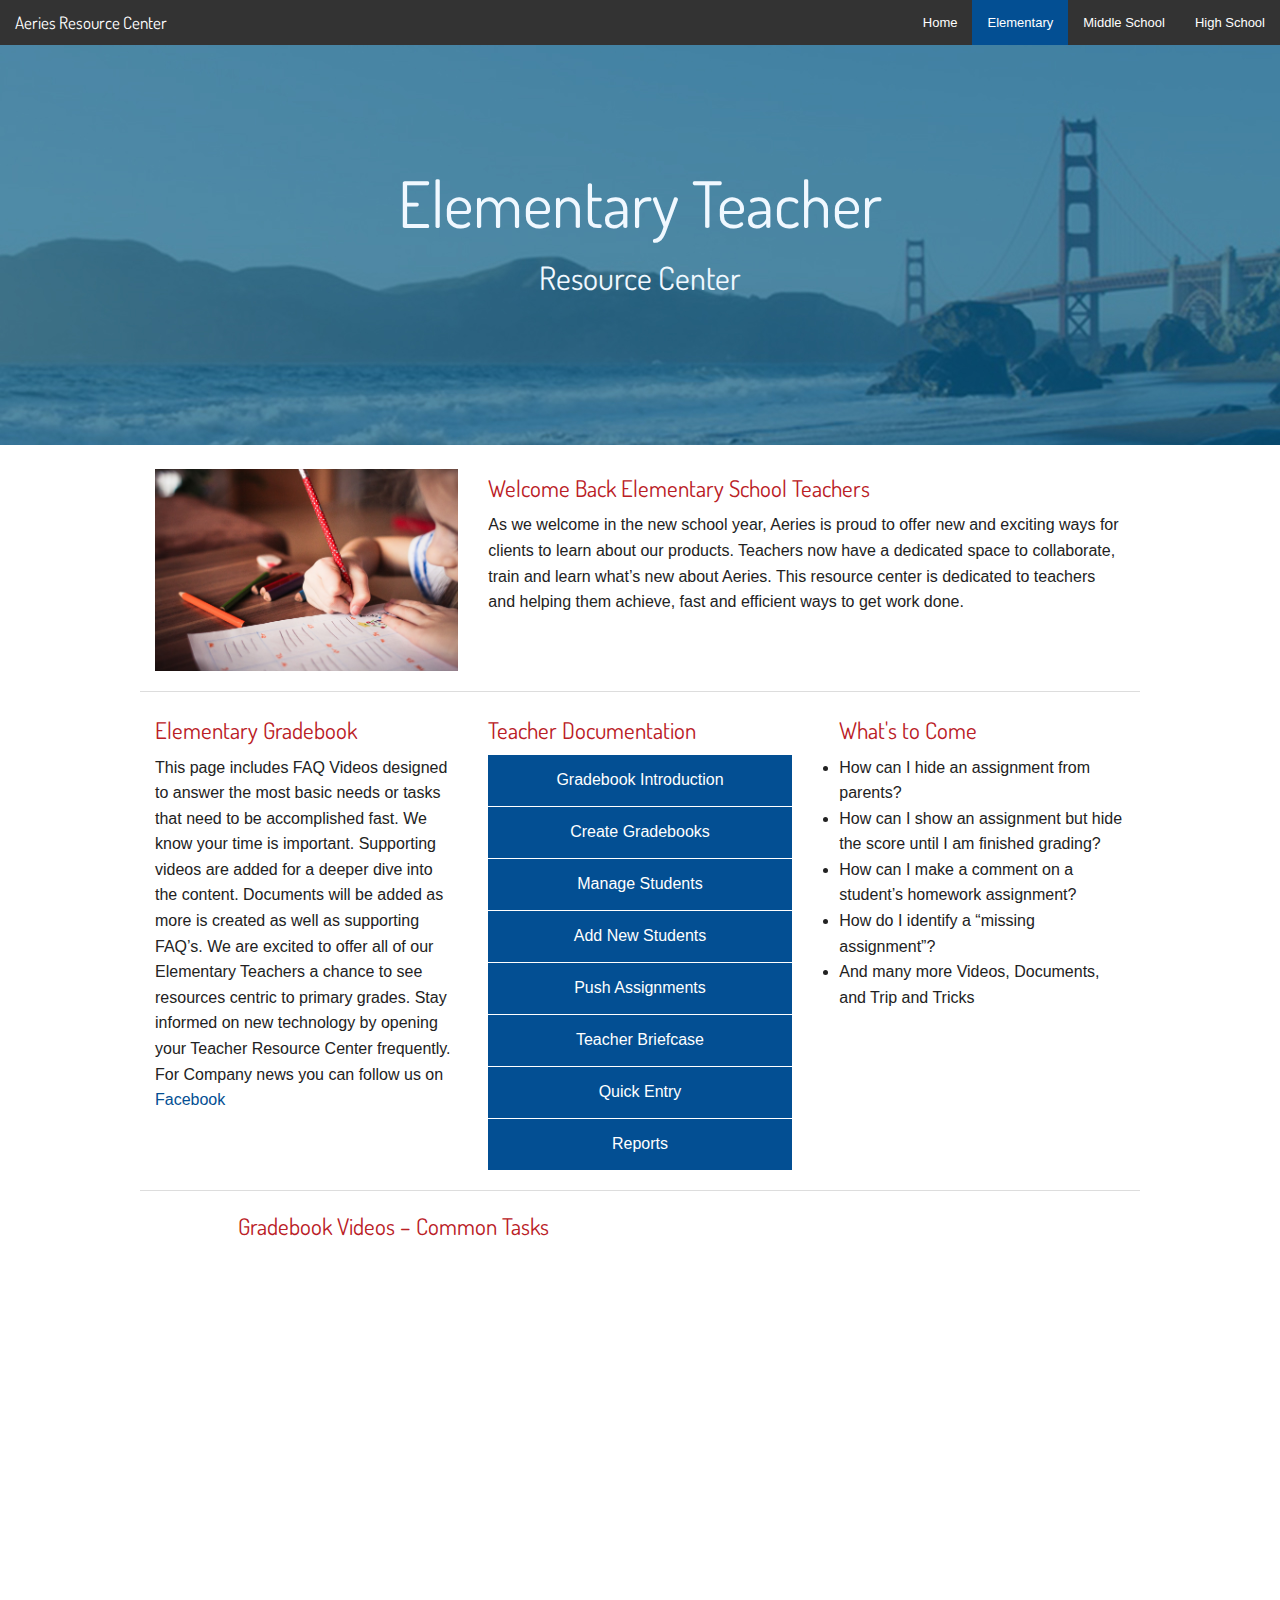
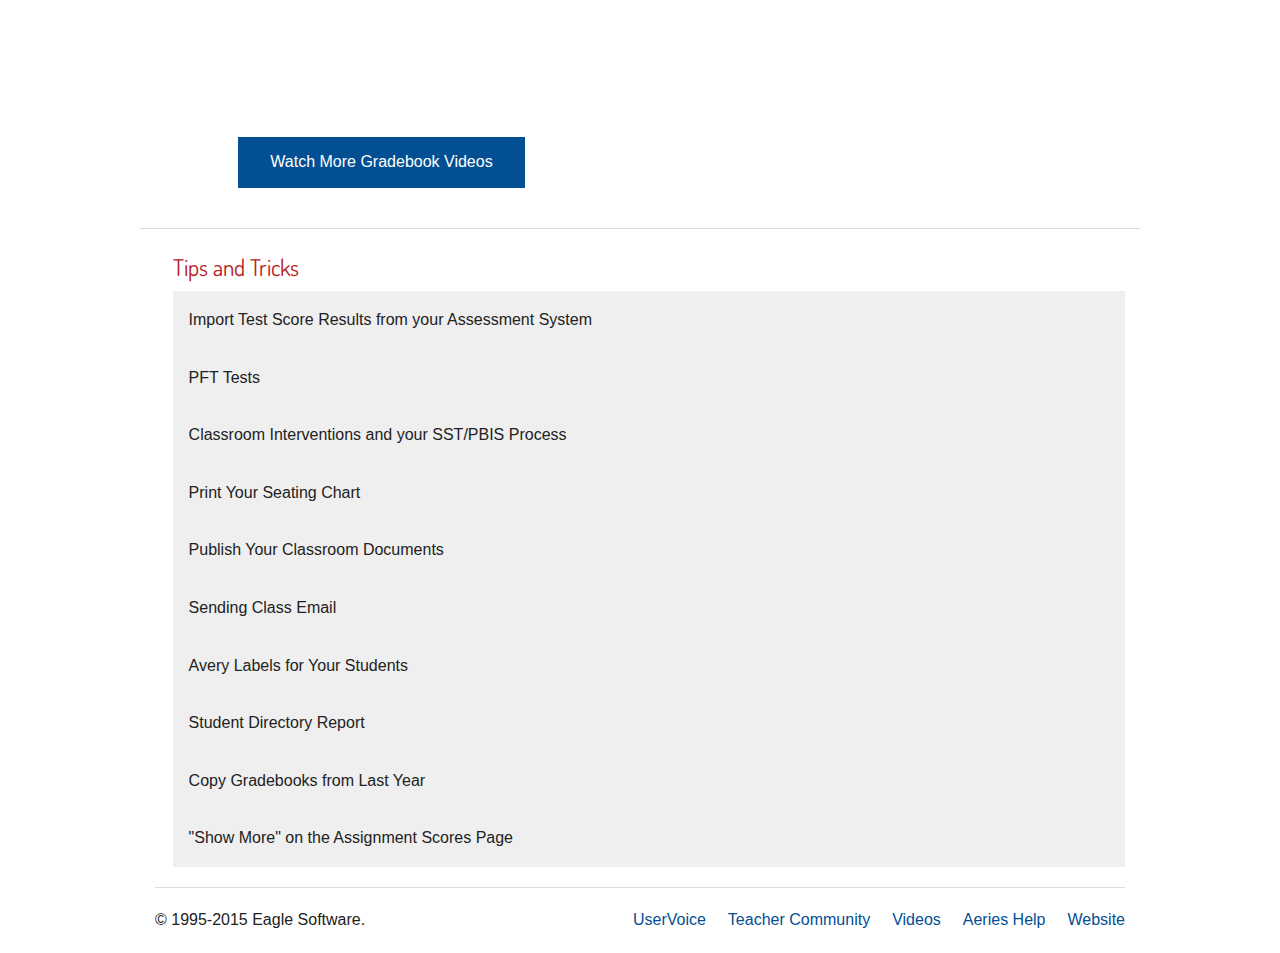
==== elem.html @ b07effbe "Initial Commit" ====
<!doctype html>
<html class="no-js" lang="en">
  <head>
    <meta charset="utf-8" />
    <meta name="viewport" content="width=device-width, initial-scale=1.0" />
    <title>Aeries Teacher Resource Center</title>
    <link rel="stylesheet" href="css/app.css" />
 <!--  <link rel="stylesheet" href="css/main.css" /> -->
    
    <script src="js/vendor/modernizr.js"></script>
      
       <link rel="icon" 
      type="image/favicon.png" 
      href="img/favicon.png">
      
      
      <script>
  (function(i,s,o,g,r,a,m){i['GoogleAnalyticsObject']=r;i[r]=i[r]||function(){
  (i[r].q=i[r].q||[]).push(arguments)},i[r].l=1*new Date();a=s.createElement(o),
  m=s.getElementsByTagName(o)[0];a.async=1;a.src=g;m.parentNode.insertBefore(a,m)
  })(window,document,'script','//www.google-analytics.com/analytics.js','ga');

  ga('create', 'UA-31203728-1', 'auto');
  ga('send', 'pageview');

</script>
      
  </head>
  <body>
    
      
<!-- NAVIGATION -->
      
   <nav class="top-bar" data-topbar role="navigation">
  <ul class="title-area">
    <li class="name">
      <h1><a href="index.html">Aeries Resource Center</a></h1>
    </li>
     <!-- Remove the class "menu-icon" to get rid of menu icon. Take out "Menu" to just have icon alone -->
    <li class="toggle-topbar menu-icon"><a href="#"><span>Menu</span></a></li>
  </ul>

  <section class="top-bar-section">
    <!-- Right Nav Section -->
    <ul class="right">
      <li ><a href="index.html">Home</a></li>
      <li class="active"><a href="elem.html">Elementary</a></li>
      <li><a href="mid.html">Middle School</a></li>
       <li><a href="hi.html">High School</a></li>
    </ul>
     </section>
      </nav> 
      
     
  <!-- <div data-magellan-expedition="fixed">        
  <dl class="sub-nav">
      <div class="right">
    <dd data-magellan-arrival="gradebook"><a href="gradeelem.html">Gradebook</a></dd>
  <dd data-magellan-arrival="attendance"><a href="attenelem.html">Attendance</a></dd>
    <dd data-magellan-arrival="whatNew"><a href="newelem.html">What's New</a></dd> 
      </div>
  </dl>
</div>-->

    
     
       

       
 <!-- SMALL HEAD-->
       <div class="small-12 show-for-small-only">
      <section id="heroHeadSmall">
      
        <h1 class="headH1">Elementary Teacher</h1>
          
          <h4 class="headH4 show-for-small-only">
          Resource Center
          </h4>
      
      </section>
      </div>
      
         <!-- MEDIUM HEAD-->
       <div class="medium-12 show-for-medium-only">
      <section id="heroHeadMed">
      
        <h1 class="headH1">Elementary Teacher</h1>
          
          <h4 class="headH4 show-for-medium-up">
          Resource Center
          </h4>
      
      </section>
      </div>
     
       <!-- LARGE HEADER -->
      <div class="large-12 show-for-large-only">
      <section id="heroHead">
      
        <h1 class="headH1">Elementary Teacher</h1>
          
          <h4 class="headH4 show-for-medium-up">
          Resource Center
          </h4>
      
      </section>
      </div>

      <!-- XL HEAD -->
           <div class="large-12 show-for-xlarge-up">
      <section id="heroHeadXl">
      
        <h1 class="headH1">Elementary Teachers</h1>
          
          <h4 class="headH4 show-for-medium-up">
          Resource Center
          </h4>
      
      </section>
      </div>
       
       
   <!-- FIRST SECTION -->  
      
      <div class="row">
          <br>
        <div class="large-4 medium-4 columns show-for-medium-up">
          <img src="img/elemmain.jpg">
        </div>
        <div class="large-8 medium-8 columns">
          <h4>Welcome Back Elementary School Teachers</h4>
          <div class="row">
            <div class="large-12 columns">
             <p>As we welcome in the new school year, Aeries is proud to offer new and exciting ways for clients to learn about our products.   Teachers now have a dedicated space to collaborate, train and learn what’s new about Aeries.  This resource center is dedicated to teachers and helping them achieve, fast and efficient ways to get work done.</p>
            </div>
          </div>
        </div>
      </div>
    
    
    <!-- GRADEBOOK SECTION -->  
      
      <div class="row">
          <hr>
        <div class="large-4 columns">
          <h4>Elementary Gradebook</h4>
              
                <p> This page includes FAQ Videos designed to answer the most basic needs or tasks that need to be accomplished fast.  We know your time is important.  Supporting videos are added for a deeper dive into the content.  Documents will be added as more is created as well as supporting FAQ’s.  We are excited to offer all of our Elementary Teachers a chance to see resources centric to primary grades.  Stay informed on new technology by opening your Teacher Resource Center frequently.  For Company news you can follow us on <a href="https://www.facebook.com/eaglesoftware" target="_blank">Facebook</a></p>
                
        </div>
          
          
         <!-- LARGE BUTTONS -->
              <div class="large-4 columns show-for-large-up">
                <h4>Teacher Documentation</h4>
                     
                    
                         <ul class="stack button-group">
                           
                       <li> <a href="docs/GradebookAccess_Features.pdf" class="button expand">Gradebook Introduction</a></li>
                     <li> <a href="docs/Gradebook_MassAdd.pdf" class="button expand">Create Gradebooks</a></li>
         
                      <li>  <a href="docs/Gradebook_Options_AddCat.pdf" class="button expand">Manage Students</a></li>
                 
                      <li>  <a href="docs/Gradebook_AddNewStu.pdf" class="button expand">Add New Students</a></li>
                         
                      <li>  <a href="docs/Gradebook_Add_Edit.pdf" class="button expand">Push Assignments</a></li>
                          
                       <li> <a href="docs/Gradebook_TeacherBriefcase.pdf" class="button expand">Teacher Briefcase</a></li>
                         
                      <li>  <a href="docs/Gradebook_EnteringScores.pdf" class="button expand">Quick Entry</a> </li>     
                             
                      <li>  <a href="docs/Gradebook_Reports.pdf" class="button expand">Reports</a></li>
                     
                             
                  </ul>
                    </div>
              
              <!-- MEDIUM BUTTONS -->
            <div class="large-4 columns show-for-medium-only">
                <h4>Teacher Documentation</h4>
                     
                <ul class="medium-block-grid-2">
                    <li>  <a href="docs/GradebookAccess_Features.pdf" class="button expand">Gradebook Introduction</a><br></li>
                    <li>   <a href="docs/Gradebook_MassAdd.pdf" class="button expand">Create Gradebooks</a> <br> </li>
                    </ul> 
                <ul class="medium-block-grid-2 show-for-medium-only">
                    <li>  <a href="docs/Gradebook_Options_AddCat.pdf" class="button expand">Manage Students</a><br></li>
            <li> <a href="docs/Gradebook_AddNewStu.pdf" class="button expand">Add New Students</a><br></li>

                    </ul>       
                 <ul class="medium-block-grid-2 show-for-medium-only">
                    <li> <a href="docs/Gradebook_Add_Edit.pdf" class="button expand">Push Assignments</a><br></li>
               <li> <a href="docs/Gradebook_TeacherBriefcase.pdf" class="button expand">Teacher Briefcase</a><br></li>
                 
                    </ul> 
                 <ul class="medium-block-grid-2 show-for-medium-only">
                    <li>  <a href="docs/Gradebook_EnteringScores.pdf" class="button expand">Quick Entry</a><br></li>
                     <li> <a href="docs/Gradebook_Reports.pdf" class="button expand">Reports</a><br></li>
        
                    </ul>
            </div>
              
             <!-- SMALL BUTTONS -->
              <div class="large-4 columns show-for-small-only">
                <button href="#" data-dropdown="drop1" aria-controls="drop1" aria-expanded="false" class="button expand dropdown">Documentation</button><br>
            <ul id="drop1" data-dropdown-content class="f-dropdown" aria-hidden="true">
              <li><a href="docs/GradebookAccess_Features.pdf">Gradebook Introduction</a></li>
              <li><a href="docs/Gradebook_MassAdd.pdf">Create Gradebooks</a></li>
              <li><a href="docs/Gradebook_Options_AddCat.pdf">Manage Students</a></li>

                <li><a href="docs/Gradebook_AddNewStu.pdf">Add New Students</a></li>

                <li><a href="docs/Gradebook_Add_Edit.pdf">Push Assignments</a></li>
  
                <li><a href="docs/Gradebook_TeacherBriefcase.pdf">Teacher Briefcase and Student Backpack</a></li>

                <li><a href="docs/Gradebook_EnteringScores.pdf">Quick Entry</a></li>
  
                <li><a href="docs/Gradebook_Reports.pdf">Reports</a></li>
 
            </ul>
              
              </div>  
              
              
              <!-- WHATS TO COME -->
            <div class="large-4 columns">
                
            <ul><h4>What's to Come</h4>
                <li>How can I hide an assignment from parents? </li>

               <li>How can I show an assignment but hide the score until I am finished grading? </li> 

               <li>How can I make a comment on a student’s homework assignment? </li> 

               <li> How do I identify a “missing assignment”?</li> 
                
                <li>And many more Videos, Documents, and Trip and Tricks</li> 
            </ul>  
                
                   
            </div>
          </div>
    
      
      
<!-- VIDEO SECTION --> 
      
      <div class="row">
          <hr>
        <div class="large-10 large-centered hide-for-small columns">
        <h4>Gradebook Videos – Common Tasks</h4>    
<iframe src="//fast.wistia.net/embed/playlists/7qgk7j6p4j?media_0_0%5BautoPlay%5D=false&media_0_0%5BcontrolsVisibleOnLoad%5D=false&theme=tab&version=v1&videoOptions%5BautoPlay%5D=true&videoOptions%5BvideoHeight%5D=368&videoOptions%5BvideoWidth%5D=640&videoOptions%5BvolumeControl%5D=true" allowtransparency="true" frameborder="0" scrolling="no" class="wistia_playlist" name="wistia_playlist" allowfullscreen mozallowfullscreen webkitallowfullscreen oallowfullscreen msallowfullscreen width="800" height="456"></iframe>
             <br><br>
            <a href="https://aeries.wistia.com/projects/4wjekalinn" class="button" target="_blank">Watch More Gradebook Videos</a>
          </div>    
      </div>

           <div class="row">
        <div class="small-6 small-centered show-for-small-only columns">
         <h4>Gradebook Videos – Common Tasks</h4>   
<a href="//fast.wistia.net/embed/playlists/7qgk7j6p4j?media_0_0%5BautoPlay%5D=false&media_0_0%5BcontrolsVisibleOnLoad%5D=false&popover=true&theme=tab&version=v1&videoOptions%5BautoPlay%5D=true&videoOptions%5BvideoHeight%5D=368&videoOptions%5BvideoWidth%5D=640&videoOptions%5BvolumeControl%5D=true" class="wistia-popover[height=368,width=640]"><img src="http://embed.wistia.com/deliveries/4780ae5a2369085d04dcec610567312ad0260e69.jpg?image_play_button=true&image_crop_resized=250x186" alt="" /></a>
<script charset="ISO-8859-1" src="//fast.wistia.com/assets/external/popover-v1.js"></script>
             <br><br>
            <a href="https://aeries.wistia.com/projects/4wjekalinn" target="_blank">Watch More Gradebook Videos</a>
          </div>    
      </div>

      
      
    
<!-- TIPS AND TRICKS -->
 
      <div class="row">
             <hr>
        <div class="large-12 columns">
           
             <ul class="accordion" data-accordion=""> <h4> Tips and Tricks </h4>
              <li class="accordion-navigation">
                <a href="#panel1a" aria-expanded="false">Import Test Score Results from your Assessment System</a>
                <div id="panel1a" class="content">
                         <div class="row">
                  <div class="medium-12 columns">
                   
                      <p> If you are using EADMS or SchoolCity, you can already push your assessment scores into your Aeries Gradebook. </p>
                  </div>
                </div>
                </div>
              </li>
              <li class="accordion-navigation">
                <a href="#panel2a" aria-expanded="true">PFT Tests</a>
                <div id="panel2a" class="content">
                  <div class="row">
                    <div class="medium-12 columns">
                      <p> Did you know that Aeries supports entering Physical Fitness Test results online?  We have been doing it for over a decade.  Talk to your system administrator and get this feature turned on. </p>
                        
                  </div>
                 <!-- <div class="medium-4 columns hide-for-small-only">
                    <img src="img/rack.jpg">
                  </div> -->
                </div>
              </div></li>
            
                  
                  <li class="accordion-navigation">
                <a href="#panel3a" aria-expanded="false">Classroom Interventions and your SST/PBIS Process</a>
                <div id="panel3a" class="content">
                         <div class="row">
                  <div class="medium-12 columns">
                   
                      <p> Aeries lets teachers record classroom interventions and share these interventions with other teachers and office staff.  From there, you can quickly create a referral to your school's SST or PBIS Intervention Process.</p>
                  </div>
                </div>
                </div>
              </li>
                 
                  <li class="accordion-navigation">
                <a href="#panel4a" aria-expanded="false">Print Your Seating Chart</a>
                <div id="panel4a" class="content">
                         <div class="row">
                  <div class="medium-12 columns">
                   
                     <p> If you know you are going to be absent for a day, setup your seating chart from the Attendance By Photo page in Aeries and print it out for your sub.</p>
                  </div>
                </div>
                </div>
              </li>
                 
                 <li class="accordion-navigation">
                <a href="#panel10a" aria-expanded="false">Publish Your Classroom Documents</a>
                <div id="panel10a" class="content">
                         <div class="row">
                  <div class="medium-12 columns">
                   
                      <p> Use an assignment in your gradebook at the beginning of the year to attach important classroom documents for students and parents to access all year long. </p>
                  </div>
                </div>
                </div>
              </li>
                 
                  <li class="accordion-navigation">
                <a href="#panel5a" aria-expanded="false">Sending Class Email</a>
                <div id="panel5a" class="content">
                         <div class="row">
                  <div class="medium-12 columns">
                   
                      <p> Aeries supports letting teachers send mass emails to parents and students.  This great feature must be turned on by your system administrator and can provide an excellent channel of communication for 1 or more students across all your classes. </p>
                  </div>
                </div>
                </div>
              </li>
                 
                  <li class="accordion-navigation">
                <a href="#panel6a" aria-expanded="false">Avery Labels for Your Students</a>
                <div id="panel6a" class="content">
                         <div class="row">
                  <div class="medium-12 columns">
                   
                      <p> Under "View All Reports" you should find a report called "Avery 5160 Labels".  Use this to quickly print labels with student names to use on folders, desks, and other paperwork. </p>
                  </div>
                </div>
                </div>
              </li>
                 
                  <li class="accordion-navigation">
                <a href="#panel7a" aria-expanded="false">Student Directory Report</a>
                <div id="panel7a" class="content">
                         <div class="row">
                  <div class="medium-12 columns">
                   
                      <p> This report in Aeries lets you keep a copy of all your students' addresses, phone numbers, and parent names with you at all times. </p>
                  </div>
                </div>
                </div>
              </li>
                 
                  <li class="accordion-navigation">
                <a href="#panel8a" aria-expanded="false"> Copy Gradebooks from Last Year </a>
                <div id="panel8a" class="content">
                         <div class="row">
                  <div class="medium-12 columns">
                   
                      <p> Get a jump on the new school year and use all the assignments you created last year to seed your gradebook this year.  When copying gradebooks from last year, Aeries will automatically roll the assignment and due dates forward to the new school year, keeping the same pattern as last year as compared to the first day of school. </p>
                  </div>
                </div>
                </div>
              </li>
                 
                  <li class="accordion-navigation">
                <a href="#panel9a" aria-expanded="false">"Show More" on the Assignment Scores Page</a>
                <div id="panel9a" class="content">
                         <div class="row">
                  <div class="medium-12 columns">
                   
                      <p> You might have missed that little down arrow with "Show More" around it.  Click on it and you will find that you can View Stats for your assignment (includes Max, Min, Avg, Median, Mode, Variance, Std Dev, and Avg Dev).  You will also find that you can "Mass Add Values" (like Scores or Comments) and discover a nice interface for "Quick Data Entry". </p>
                  </div>
                </div>
                </div>
              </li>
                 
                  
                 
            </ul>
        </div>
        </div>

     
   <!-- FOOTER -->    
      <footer class="row">
        <div class="large-12 columns">
          <hr/>
          <div class="row">
            <div class="large-5 columns">
              <p>© 1995-2015 Eagle Software.</p>
            </div>
            <div class="large-7 columns hide-for-small-only">
              <ul class="inline-list right">
                 <li><a href="http://aeries.uservoice.com" target="_blank">UserVoice</a></li>
                  <li><a href="http://aeries.answerbase.com" target="_blank">Teacher Community</a></li>
                <li><a href="https://aeries.wistia.com/projects/4wjekalinn" target="_blank">Videos</a></li>
                <li><a href="http://help.aeries.com/" target="_blank">Aeries Help</a></li>
                <li><a href="http://www.aeries.com/" target="_blank">Website</a></li>
              </ul>
            </div>
          </div>
        </div>
      </footer>
    
    <script src="js/vendor/jquery.js"></script>
    <script src="js/foundation.min.js"></script>
    <script>
      $(document).foundation();
    </script>
  </body>
</html>
---- css/app.css ----
@import url(http://fonts.googleapis.com/css?family=Dosis:400,300);
/*! normalize.css v2.1.2 | MIT License | git.io/normalize */
/* ==========================================================================
   HTML5 display definitions
   ========================================================================== */
/**
 * Correct `block` display not defined in IE 8/9.
 */
article,
aside,
details,
figcaption,
figure,
footer,
header,
hgroup,
main,
nav,
section,
summary {
  display: block; }

/**
 * Correct `inline-block` display not defined in IE 8/9.
 */
audio,
canvas,
video {
  display: inline-block; }

/**
 * Prevent modern browsers from displaying `audio` without controls.
 * Remove excess height in iOS 5 devices.
 */
audio:not([controls]) {
  display: none;
  height: 0; }

/**
 * Address `[hidden]` styling not present in IE 8/9.
 * Hide the `template` element in IE, Safari, and Firefox < 22.
 */
[hidden],
template {
  display: none; }

script {
  display: none !important; }

/* ==========================================================================
   Base
   ========================================================================== */
/**
 * 1. Set default font family to sans-serif.
 * 2. Prevent iOS text size adjust after orientation change, without disabling
 *    user zoom.
 */
html {
  font-family: sans-serif;
  /* 1 */
  -ms-text-size-adjust: 100%;
  /* 2 */
  -webkit-text-size-adjust: 100%;
  /* 2 */ }

/**
 * Remove default margin.
 */
body {
  margin: 0; }

/* ==========================================================================
   Links
   ========================================================================== */
/**
 * Remove the gray background color from active links in IE 10.
 */
a {
  background: transparent; }

/**
 * Address `outline` inconsistency between Chrome and other browsers.
 */
a:focus {
  outline: thin dotted; }

/**
 * Improve readability when focused and also mouse hovered in all browsers.
 */
a:active,
a:hover {
  outline: 0; }

/* ==========================================================================
   Typography
   ========================================================================== */
/**
 * Address variable `h1` font-size and margin within `section` and `article`
 * contexts in Firefox 4+, Safari 5, and Chrome.
 */
h1 {
  font-size: 2em;
  margin: 0.67em 0; }

/**
 * Address styling not present in IE 8/9, Safari 5, and Chrome.
 */
abbr[title] {
  border-bottom: 1px dotted; }

/**
 * Address style set to `bolder` in Firefox 4+, Safari 5, and Chrome.
 */
b,
strong {
  font-weight: bold; }

/**
 * Address styling not present in Safari 5 and Chrome.
 */
dfn {
  font-style: italic; }

/**
 * Address differences between Firefox and other browsers.
 */
hr {
  -moz-box-sizing: content-box;
  box-sizing: content-box;
  height: 0; }

/**
 * Address styling not present in IE 8/9.
 */
mark {
  background: #ff0;
  color: #000; }

/**
 * Correct font family set oddly in Safari 5 and Chrome.
 */
code,
kbd,
pre,
samp {
  font-family: monospace, serif;
  font-size: 1em; }

/**
 * Improve readability of pre-formatted text in all browsers.
 */
pre {
  white-space: pre-wrap; }

/**
 * Set consistent quote types.
 */
q {
  quotes: "\201C" "\201D" "\2018" "\2019"; }

/**
 * Address inconsistent and variable font size in all browsers.
 */
small {
  font-size: 80%; }

/**
 * Prevent `sub` and `sup` affecting `line-height` in all browsers.
 */
sub,
sup {
  font-size: 75%;
  line-height: 0;
  position: relative;
  vertical-align: baseline; }

sup {
  top: -0.5em; }

sub {
  bottom: -0.25em; }

/* ==========================================================================
   Embedded content
   ========================================================================== */
/**
 * Remove border when inside `a` element in IE 8/9.
 */
img {
  border: 0; }

/**
 * Correct overflow displayed oddly in IE 9.
 */
svg:not(:root) {
  overflow: hidden; }

/* ==========================================================================
   Figures
   ========================================================================== */
/**
 * Address margin not present in IE 8/9 and Safari 5.
 */
figure {
  margin: 0; }

/* ==========================================================================
   Forms
   ========================================================================== */
/**
 * Define consistent border, margin, and padding.
 */
fieldset {
  border: 1px solid #c0c0c0;
  margin: 0 2px;
  padding: 0.35em 0.625em 0.75em; }

/**
 * 1. Correct `color` not being inherited in IE 8/9.
 * 2. Remove padding so people aren't caught out if they zero out fieldsets.
 */
legend {
  border: 0;
  /* 1 */
  padding: 0;
  /* 2 */ }

/**
 * 1. Correct font family not being inherited in all browsers.
 * 2. Correct font size not being inherited in all browsers.
 * 3. Address margins set differently in Firefox 4+, Safari 5, and Chrome.
 */
button,
input,
select,
textarea {
  font-family: inherit;
  /* 1 */
  font-size: 100%;
  /* 2 */
  margin: 0;
  /* 3 */ }

/**
 * Address Firefox 4+ setting `line-height` on `input` using `!important` in
 * the UA stylesheet.
 */
button,
input {
  line-height: normal; }

/**
 * Address inconsistent `text-transform` inheritance for `button` and `select`.
 * All other form control elements do not inherit `text-transform` values.
 * Correct `button` style inheritance in Chrome, Safari 5+, and IE 8+.
 * Correct `select` style inheritance in Firefox 4+ and Opera.
 */
button,
select {
  text-transform: none; }

/**
 * 1. Avoid the WebKit bug in Android 4.0.* where (2) destroys native `audio`
 *    and `video` controls.
 * 2. Correct inability to style clickable `input` types in iOS.
 * 3. Improve usability and consistency of cursor style between image-type
 *    `input` and others.
 */
button,
html input[type="button"],
input[type="reset"],
input[type="submit"] {
  -webkit-appearance: button;
  /* 2 */
  cursor: pointer;
  /* 3 */ }

/**
 * Re-set default cursor for disabled elements.
 */
button[disabled],
html input[disabled] {
  cursor: default; }

/**
 * 1. Address box sizing set to `content-box` in IE 8/9.
 * 2. Remove excess padding in IE 8/9.
 */
input[type="checkbox"],
input[type="radio"] {
  box-sizing: border-box;
  /* 1 */
  padding: 0;
  /* 2 */ }

/**
 * 1. Address `appearance` set to `searchfield` in Safari 5 and Chrome.
 * 2. Address `box-sizing` set to `border-box` in Safari 5 and Chrome
 *    (include `-moz` to future-proof).
 */
input[type="search"] {
  -webkit-appearance: textfield;
  /* 1 */
  -moz-box-sizing: content-box;
  -webkit-box-sizing: content-box;
  /* 2 */
  box-sizing: content-box; }

/**
 * Remove inner padding and search cancel button in Safari 5 and Chrome
 * on OS X.
 */
input[type="search"]::-webkit-search-cancel-button,
input[type="search"]::-webkit-search-decoration {
  -webkit-appearance: none; }

/**
 * Remove inner padding and border in Firefox 4+.
 */
button::-moz-focus-inner,
input::-moz-focus-inner {
  border: 0;
  padding: 0; }

/**
 * 1. Remove default vertical scrollbar in IE 8/9.
 * 2. Improve readability and alignment in all browsers.
 */
textarea {
  overflow: auto;
  /* 1 */
  vertical-align: top;
  /* 2 */ }

/* ==========================================================================
   Tables
   ========================================================================== */
/**
 * Remove most spacing between table cells.
 */
table {
  border-collapse: collapse;
  border-spacing: 0; }

meta.foundation-version {
  font-family: "/{{VERSION}}/"; }

meta.foundation-mq-small {
  font-family: "/only screen/";
  width: 0; }

meta.foundation-mq-small-only {
  font-family: "/only screen and (max-width: 40em)/";
  width: 0; }

meta.foundation-mq-medium {
  font-family: "/only screen and (min-width:40.0625em)/";
  width: 40.0625em; }

meta.foundation-mq-medium-only {
  font-family: "/only screen and (min-width:40.0625em) and (max-width:64em)/";
  width: 40.0625em; }

meta.foundation-mq-large {
  font-family: "/only screen and (min-width:64.0625em)/";
  width: 64.0625em; }

meta.foundation-mq-large-only {
  font-family: "/only screen and (min-width:64.0625em) and (max-width:90em)/";
  width: 64.0625em; }

meta.foundation-mq-xlarge {
  font-family: "/only screen and (min-width:90.0625em)/";
  width: 90.0625em; }

meta.foundation-mq-xlarge-only {
  font-family: "/only screen and (min-width:90.0625em) and (max-width:120em)/";
  width: 90.0625em; }

meta.foundation-mq-xxlarge {
  font-family: "/only screen and (min-width:120.0625em)/";
  width: 120.0625em; }

meta.foundation-data-attribute-namespace {
  font-family: false; }

html, body {
  height: 100%; }

*,
*:before,
*:after {
  -webkit-box-sizing: border-box;
  -moz-box-sizing: border-box;
  box-sizing: border-box; }

html,
body {
  font-size: 100%; }

body {
  background: #fff;
  color: #222;
  cursor: auto;
  font-family: "Lato", "Helvetica", Helvetica, Arial, sans-serif;
  font-style: normal;
  font-weight: normal;
  line-height: 1.5;
  margin: 0;
  padding: 0;
  position: relative; }

a:hover {
  cursor: pointer; }

img {
  max-width: 100%;
  height: auto; }

img {
  -ms-interpolation-mode: bicubic; }

#map_canvas img,
#map_canvas embed,
#map_canvas object,
.map_canvas img,
.map_canvas embed,
.map_canvas object,
.mqa-display img,
.mqa-display embed,
.mqa-display object {
  max-width: none !important; }

.left {
  float: left !important; }

.right {
  float: right !important; }

.clearfix:before, .clearfix:after {
  content: " ";
  display: table; }
.clearfix:after {
  clear: both; }

.hide {
  display: none; }

.invisible {
  visibility: hidden; }

.antialiased {
  -webkit-font-smoothing: antialiased;
  -moz-osx-font-smoothing: grayscale; }

img {
  display: inline-block;
  vertical-align: middle; }

textarea {
  height: auto;
  min-height: 50px; }

select {
  width: 100%; }

.row {
  margin: 0 auto;
  max-width: 62.5rem;
  width: 100%; }
  .row:before, .row:after {
    content: " ";
    display: table; }
  .row:after {
    clear: both; }
  .row.collapse > .column,
  .row.collapse > .columns {
    padding-left: 0;
    padding-right: 0; }
  .row.collapse .row {
    margin-left: 0;
    margin-right: 0; }
  .row .row {
    margin: 0 -0.9375rem;
    max-width: none;
    width: auto; }
    .row .row:before, .row .row:after {
      content: " ";
      display: table; }
    .row .row:after {
      clear: both; }
    .row .row.collapse {
      margin: 0;
      max-width: none;
      width: auto; }
      .row .row.collapse:before, .row .row.collapse:after {
        content: " ";
        display: table; }
      .row .row.collapse:after {
        clear: both; }

.column,
.columns {
  padding-left: 0.9375rem;
  padding-right: 0.9375rem;
  width: 100%;
  float: left; }

.column + .column:last-child,
.columns + .column:last-child, .column +
.columns:last-child,
.columns +
.columns:last-child {
  float: right; }
.column + .column.end,
.columns + .column.end, .column +
.columns.end,
.columns +
.columns.end {
  float: left; }

@media only screen {
  .small-push-0 {
    position: relative;
    left: 0;
    right: auto; }

  .small-pull-0 {
    position: relative;
    right: 0;
    left: auto; }

  .small-push-1 {
    position: relative;
    left: 8.33333%;
    right: auto; }

  .small-pull-1 {
    position: relative;
    right: 8.33333%;
    left: auto; }

  .small-push-2 {
    position: relative;
    left: 16.66667%;
    right: auto; }

  .small-pull-2 {
    position: relative;
    right: 16.66667%;
    left: auto; }

  .small-push-3 {
    position: relative;
    left: 25%;
    right: auto; }

  .small-pull-3 {
    position: relative;
    right: 25%;
    left: auto; }

  .small-push-4 {
    position: relative;
    left: 33.33333%;
    right: auto; }

  .small-pull-4 {
    position: relative;
    right: 33.33333%;
    left: auto; }

  .small-push-5 {
    position: relative;
    left: 41.66667%;
    right: auto; }

  .small-pull-5 {
    position: relative;
    right: 41.66667%;
    left: auto; }

  .small-push-6 {
    position: relative;
    left: 50%;
    right: auto; }

  .small-pull-6 {
    position: relative;
    right: 50%;
    left: auto; }

  .small-push-7 {
    position: relative;
    left: 58.33333%;
    right: auto; }

  .small-pull-7 {
    position: relative;
    right: 58.33333%;
    left: auto; }

  .small-push-8 {
    position: relative;
    left: 66.66667%;
    right: auto; }

  .small-pull-8 {
    position: relative;
    right: 66.66667%;
    left: auto; }

  .small-push-9 {
    position: relative;
    left: 75%;
    right: auto; }

  .small-pull-9 {
    position: relative;
    right: 75%;
    left: auto; }

  .small-push-10 {
    position: relative;
    left: 83.33333%;
    right: auto; }

  .small-pull-10 {
    position: relative;
    right: 83.33333%;
    left: auto; }

  .small-push-11 {
    position: relative;
    left: 91.66667%;
    right: auto; }

  .small-pull-11 {
    position: relative;
    right: 91.66667%;
    left: auto; }

  .column,
  .columns {
    position: relative;
    padding-left: 0.9375rem;
    padding-right: 0.9375rem;
    float: left; }

  .small-1 {
    width: 8.33333%; }

  .small-2 {
    width: 16.66667%; }

  .small-3 {
    width: 25%; }

  .small-4 {
    width: 33.33333%; }

  .small-5 {
    width: 41.66667%; }

  .small-6 {
    width: 50%; }

  .small-7 {
    width: 58.33333%; }

  .small-8 {
    width: 66.66667%; }

  .small-9 {
    width: 75%; }

  .small-10 {
    width: 83.33333%; }

  .small-11 {
    width: 91.66667%; }

  .small-12 {
    width: 100%; }

  .small-offset-0 {
    margin-left: 0 !important; }

  .small-offset-1 {
    margin-left: 8.33333% !important; }

  .small-offset-2 {
    margin-left: 16.66667% !important; }

  .small-offset-3 {
    margin-left: 25% !important; }

  .small-offset-4 {
    margin-left: 33.33333% !important; }

  .small-offset-5 {
    margin-left: 41.66667% !important; }

  .small-offset-6 {
    margin-left: 50% !important; }

  .small-offset-7 {
    margin-left: 58.33333% !important; }

  .small-offset-8 {
    margin-left: 66.66667% !important; }

  .small-offset-9 {
    margin-left: 75% !important; }

  .small-offset-10 {
    margin-left: 83.33333% !important; }

  .small-offset-11 {
    margin-left: 91.66667% !important; }

  .small-reset-order {
    float: left;
    left: auto;
    margin-left: 0;
    margin-right: 0;
    right: auto; }

  .column.small-centered,
  .columns.small-centered {
    margin-left: auto;
    margin-right: auto;
    float: none; }

  .column.small-uncentered,
  .columns.small-uncentered {
    float: left;
    margin-left: 0;
    margin-right: 0; }

  .column.small-centered:last-child,
  .columns.small-centered:last-child {
    float: none; }

  .column.small-uncentered:last-child,
  .columns.small-uncentered:last-child {
    float: left; }

  .column.small-uncentered.opposite,
  .columns.small-uncentered.opposite {
    float: right; }

  .row.small-collapse > .column,
  .row.small-collapse > .columns {
    padding-left: 0;
    padding-right: 0; }
  .row.small-collapse .row {
    margin-left: 0;
    margin-right: 0; }
  .row.small-uncollapse > .column,
  .row.small-uncollapse > .columns {
    padding-left: 0.9375rem;
    padding-right: 0.9375rem;
    float: left; } }
@media only screen and (min-width: 40.0625em) {
  .medium-push-0 {
    position: relative;
    left: 0;
    right: auto; }

  .medium-pull-0 {
    position: relative;
    right: 0;
    left: auto; }

  .medium-push-1 {
    position: relative;
    left: 8.33333%;
    right: auto; }

  .medium-pull-1 {
    position: relative;
    right: 8.33333%;
    left: auto; }

  .medium-push-2 {
    position: relative;
    left: 16.66667%;
    right: auto; }

  .medium-pull-2 {
    position: relative;
    right: 16.66667%;
    left: auto; }

  .medium-push-3 {
    position: relative;
    left: 25%;
    right: auto; }

  .medium-pull-3 {
    position: relative;
    right: 25%;
    left: auto; }

  .medium-push-4 {
    position: relative;
    left: 33.33333%;
    right: auto; }

  .medium-pull-4 {
    position: relative;
    right: 33.33333%;
    left: auto; }

  .medium-push-5 {
    position: relative;
    left: 41.66667%;
    right: auto; }

  .medium-pull-5 {
    position: relative;
    right: 41.66667%;
    left: auto; }

  .medium-push-6 {
    position: relative;
    left: 50%;
    right: auto; }

  .medium-pull-6 {
    position: relative;
    right: 50%;
    left: auto; }

  .medium-push-7 {
    position: relative;
    left: 58.33333%;
    right: auto; }

  .medium-pull-7 {
    position: relative;
    right: 58.33333%;
    left: auto; }

  .medium-push-8 {
    position: relative;
    left: 66.66667%;
    right: auto; }

  .medium-pull-8 {
    position: relative;
    right: 66.66667%;
    left: auto; }

  .medium-push-9 {
    position: relative;
    left: 75%;
    right: auto; }

  .medium-pull-9 {
    position: relative;
    right: 75%;
    left: auto; }

  .medium-push-10 {
    position: relative;
    left: 83.33333%;
    right: auto; }

  .medium-pull-10 {
    position: relative;
    right: 83.33333%;
    left: auto; }

  .medium-push-11 {
    position: relative;
    left: 91.66667%;
    right: auto; }

  .medium-pull-11 {
    position: relative;
    right: 91.66667%;
    left: auto; }

  .column,
  .columns {
    position: relative;
    padding-left: 0.9375rem;
    padding-right: 0.9375rem;
    float: left; }

  .medium-1 {
    width: 8.33333%; }

  .medium-2 {
    width: 16.66667%; }

  .medium-3 {
    width: 25%; }

  .medium-4 {
    width: 33.33333%; }

  .medium-5 {
    width: 41.66667%; }

  .medium-6 {
    width: 50%; }

  .medium-7 {
    width: 58.33333%; }

  .medium-8 {
    width: 66.66667%; }

  .medium-9 {
    width: 75%; }

  .medium-10 {
    width: 83.33333%; }

  .medium-11 {
    width: 91.66667%; }

  .medium-12 {
    width: 100%; }

  .medium-offset-0 {
    margin-left: 0 !important; }

  .medium-offset-1 {
    margin-left: 8.33333% !important; }

  .medium-offset-2 {
    margin-left: 16.66667% !important; }

  .medium-offset-3 {
    margin-left: 25% !important; }

  .medium-offset-4 {
    margin-left: 33.33333% !important; }

  .medium-offset-5 {
    margin-left: 41.66667% !important; }

  .medium-offset-6 {
    margin-left: 50% !important; }

  .medium-offset-7 {
    margin-left: 58.33333% !important; }

  .medium-offset-8 {
    margin-left: 66.66667% !important; }

  .medium-offset-9 {
    margin-left: 75% !important; }

  .medium-offset-10 {
    margin-left: 83.33333% !important; }

  .medium-offset-11 {
    margin-left: 91.66667% !important; }

  .medium-reset-order {
    float: left;
    left: auto;
    margin-left: 0;
    margin-right: 0;
    right: auto; }

  .column.medium-centered,
  .columns.medium-centered {
    margin-left: auto;
    margin-right: auto;
    float: none; }

  .column.medium-uncentered,
  .columns.medium-uncentered {
    float: left;
    margin-left: 0;
    margin-right: 0; }

  .column.medium-centered:last-child,
  .columns.medium-centered:last-child {
    float: none; }

  .column.medium-uncentered:last-child,
  .columns.medium-uncentered:last-child {
    float: left; }

  .column.medium-uncentered.opposite,
  .columns.medium-uncentered.opposite {
    float: right; }

  .row.medium-collapse > .column,
  .row.medium-collapse > .columns {
    padding-left: 0;
    padding-right: 0; }
  .row.medium-collapse .row {
    margin-left: 0;
    margin-right: 0; }
  .row.medium-uncollapse > .column,
  .row.medium-uncollapse > .columns {
    padding-left: 0.9375rem;
    padding-right: 0.9375rem;
    float: left; }

  .push-0 {
    position: relative;
    left: 0;
    right: auto; }

  .pull-0 {
    position: relative;
    right: 0;
    left: auto; }

  .push-1 {
    position: relative;
    left: 8.33333%;
    right: auto; }

  .pull-1 {
    position: relative;
    right: 8.33333%;
    left: auto; }

  .push-2 {
    position: relative;
    left: 16.66667%;
    right: auto; }

  .pull-2 {
    position: relative;
    right: 16.66667%;
    left: auto; }

  .push-3 {
    position: relative;
    left: 25%;
    right: auto; }

  .pull-3 {
    position: relative;
    right: 25%;
    left: auto; }

  .push-4 {
    position: relative;
    left: 33.33333%;
    right: auto; }

  .pull-4 {
    position: relative;
    right: 33.33333%;
    left: auto; }

  .push-5 {
    position: relative;
    left: 41.66667%;
    right: auto; }

  .pull-5 {
    position: relative;
    right: 41.66667%;
    left: auto; }

  .push-6 {
    position: relative;
    left: 50%;
    right: auto; }

  .pull-6 {
    position: relative;
    right: 50%;
    left: auto; }

  .push-7 {
    position: relative;
    left: 58.33333%;
    right: auto; }

  .pull-7 {
    position: relative;
    right: 58.33333%;
    left: auto; }

  .push-8 {
    position: relative;
    left: 66.66667%;
    right: auto; }

  .pull-8 {
    position: relative;
    right: 66.66667%;
    left: auto; }

  .push-9 {
    position: relative;
    left: 75%;
    right: auto; }

  .pull-9 {
    position: relative;
    right: 75%;
    left: auto; }

  .push-10 {
    position: relative;
    left: 83.33333%;
    right: auto; }

  .pull-10 {
    position: relative;
    right: 83.33333%;
    left: auto; }

  .push-11 {
    position: relative;
    left: 91.66667%;
    right: auto; }

  .pull-11 {
    position: relative;
    right: 91.66667%;
    left: auto; } }
@media only screen and (min-width: 64.0625em) {
  .large-push-0 {
    position: relative;
    left: 0;
    right: auto; }

  .large-pull-0 {
    position: relative;
    right: 0;
    left: auto; }

  .large-push-1 {
    position: relative;
    left: 8.33333%;
    right: auto; }

  .large-pull-1 {
    position: relative;
    right: 8.33333%;
    left: auto; }

  .large-push-2 {
    position: relative;
    left: 16.66667%;
    right: auto; }

  .large-pull-2 {
    position: relative;
    right: 16.66667%;
    left: auto; }

  .large-push-3 {
    position: relative;
    left: 25%;
    right: auto; }

  .large-pull-3 {
    position: relative;
    right: 25%;
    left: auto; }

  .large-push-4 {
    position: relative;
    left: 33.33333%;
    right: auto; }

  .large-pull-4 {
    position: relative;
    right: 33.33333%;
    left: auto; }

  .large-push-5 {
    position: relative;
    left: 41.66667%;
    right: auto; }

  .large-pull-5 {
    position: relative;
    right: 41.66667%;
    left: auto; }

  .large-push-6 {
    position: relative;
    left: 50%;
    right: auto; }

  .large-pull-6 {
    position: relative;
    right: 50%;
    left: auto; }

  .large-push-7 {
    position: relative;
    left: 58.33333%;
    right: auto; }

  .large-pull-7 {
    position: relative;
    right: 58.33333%;
    left: auto; }

  .large-push-8 {
    position: relative;
    left: 66.66667%;
    right: auto; }

  .large-pull-8 {
    position: relative;
    right: 66.66667%;
    left: auto; }

  .large-push-9 {
    position: relative;
    left: 75%;
    right: auto; }

  .large-pull-9 {
    position: relative;
    right: 75%;
    left: auto; }

  .large-push-10 {
    position: relative;
    left: 83.33333%;
    right: auto; }

  .large-pull-10 {
    position: relative;
    right: 83.33333%;
    left: auto; }

  .large-push-11 {
    position: relative;
    left: 91.66667%;
    right: auto; }

  .large-pull-11 {
    position: relative;
    right: 91.66667%;
    left: auto; }

  .column,
  .columns {
    position: relative;
    padding-left: 0.9375rem;
    padding-right: 0.9375rem;
    float: left; }

  .large-1 {
    width: 8.33333%; }

  .large-2 {
    width: 16.66667%; }

  .large-3 {
    width: 25%; }

  .large-4 {
    width: 33.33333%; }

  .large-5 {
    width: 41.66667%; }

  .large-6 {
    width: 50%; }

  .large-7 {
    width: 58.33333%; }

  .large-8 {
    width: 66.66667%; }

  .large-9 {
    width: 75%; }

  .large-10 {
    width: 83.33333%; }

  .large-11 {
    width: 91.66667%; }

  .large-12 {
    width: 100%; }

  .large-offset-0 {
    margin-left: 0 !important; }

  .large-offset-1 {
    margin-left: 8.33333% !important; }

  .large-offset-2 {
    margin-left: 16.66667% !important; }

  .large-offset-3 {
    margin-left: 25% !important; }

  .large-offset-4 {
    margin-left: 33.33333% !important; }

  .large-offset-5 {
    margin-left: 41.66667% !important; }

  .large-offset-6 {
    margin-left: 50% !important; }

  .large-offset-7 {
    margin-left: 58.33333% !important; }

  .large-offset-8 {
    margin-left: 66.66667% !important; }

  .large-offset-9 {
    margin-left: 75% !important; }

  .large-offset-10 {
    margin-left: 83.33333% !important; }

  .large-offset-11 {
    margin-left: 91.66667% !important; }

  .large-reset-order {
    float: left;
    left: auto;
    margin-left: 0;
    margin-right: 0;
    right: auto; }

  .column.large-centered,
  .columns.large-centered {
    margin-left: auto;
    margin-right: auto;
    float: none; }

  .column.large-uncentered,
  .columns.large-uncentered {
    float: left;
    margin-left: 0;
    margin-right: 0; }

  .column.large-centered:last-child,
  .columns.large-centered:last-child {
    float: none; }

  .column.large-uncentered:last-child,
  .columns.large-uncentered:last-child {
    float: left; }

  .column.large-uncentered.opposite,
  .columns.large-uncentered.opposite {
    float: right; }

  .row.large-collapse > .column,
  .row.large-collapse > .columns {
    padding-left: 0;
    padding-right: 0; }
  .row.large-collapse .row {
    margin-left: 0;
    margin-right: 0; }
  .row.large-uncollapse > .column,
  .row.large-uncollapse > .columns {
    padding-left: 0.9375rem;
    padding-right: 0.9375rem;
    float: left; }

  .push-0 {
    position: relative;
    left: 0;
    right: auto; }

  .pull-0 {
    position: relative;
    right: 0;
    left: auto; }

  .push-1 {
    position: relative;
    left: 8.33333%;
    right: auto; }

  .pull-1 {
    position: relative;
    right: 8.33333%;
    left: auto; }

  .push-2 {
    position: relative;
    left: 16.66667%;
    right: auto; }

  .pull-2 {
    position: relative;
    right: 16.66667%;
    left: auto; }

  .push-3 {
    position: relative;
    left: 25%;
    right: auto; }

  .pull-3 {
    position: relative;
    right: 25%;
    left: auto; }

  .push-4 {
    position: relative;
    left: 33.33333%;
    right: auto; }

  .pull-4 {
    position: relative;
    right: 33.33333%;
    left: auto; }

  .push-5 {
    position: relative;
    left: 41.66667%;
    right: auto; }

  .pull-5 {
    position: relative;
    right: 41.66667%;
    left: auto; }

  .push-6 {
    position: relative;
    left: 50%;
    right: auto; }

  .pull-6 {
    position: relative;
    right: 50%;
    left: auto; }

  .push-7 {
    position: relative;
    left: 58.33333%;
    right: auto; }

  .pull-7 {
    position: relative;
    right: 58.33333%;
    left: auto; }

  .push-8 {
    position: relative;
    left: 66.66667%;
    right: auto; }

  .pull-8 {
    position: relative;
    right: 66.66667%;
    left: auto; }

  .push-9 {
    position: relative;
    left: 75%;
    right: auto; }

  .pull-9 {
    position: relative;
    right: 75%;
    left: auto; }

  .push-10 {
    position: relative;
    left: 83.33333%;
    right: auto; }

  .pull-10 {
    position: relative;
    right: 83.33333%;
    left: auto; }

  .push-11 {
    position: relative;
    left: 91.66667%;
    right: auto; }

  .pull-11 {
    position: relative;
    right: 91.66667%;
    left: auto; } }
.accordion {
  margin-bottom: 0; }
  .accordion:before, .accordion:after {
    content: " ";
    display: table; }
  .accordion:after {
    clear: both; }
  .accordion .accordion-navigation, .accordion dd {
    display: block;
    margin-bottom: 0 !important; }
    .accordion .accordion-navigation.active > a, .accordion dd.active > a {
      background: #e8e8e8;
      color: #222222; }
    .accordion .accordion-navigation > a, .accordion dd > a {
      background: #EFEFEF;
      color: #222222;
      display: block;
      font-family: "Lato", "Helvetica", Helvetica, Arial, sans-serif;
      font-size: 1rem;
      padding: 1rem; }
      .accordion .accordion-navigation > a:hover, .accordion dd > a:hover {
        background: #e3e3e3; }
    .accordion .accordion-navigation > .content, .accordion dd > .content {
      display: none;
      padding: 0.9375rem; }
      .accordion .accordion-navigation > .content.active, .accordion dd > .content.active {
        background: #FFFFFF;
        display: block; }

.alert-box {
  border-style: solid;
  border-width: 1px;
  display: block;
  font-size: 0.8125rem;
  font-weight: normal;
  margin-bottom: 1.25rem;
  padding: 0.875rem 1.5rem 0.875rem 0.875rem;
  position: relative;
  transition: opacity 300ms ease-out;
  background-color: #034F93;
  border-color: #03447e;
  color: #FFFFFF; }
  .alert-box .close {
    right: 0.25rem;
    background: inherit;
    color: #333333;
    font-size: 1.375rem;
    line-height: .9;
    margin-top: -0.6875rem;
    opacity: 0.3;
    padding: 0 6px 4px;
    position: absolute;
    top: 50%; }
    .alert-box .close:hover, .alert-box .close:focus {
      opacity: 0.5; }
  .alert-box.radius {
    border-radius: 3px; }
  .alert-box.round {
    border-radius: 1000px; }
  .alert-box.success {
    background-color: #5da423;
    border-color: #508d1e;
    color: #FFFFFF; }
  .alert-box.alert {
    background-color: #c60f13;
    border-color: #aa0d10;
    color: #FFFFFF; }
  .alert-box.secondary {
    background-color: #efc030;
    border-color: #e5b112;
    color: #FFFFFF; }
  .alert-box.warning {
    background-color: #f08a24;
    border-color: #de770f;
    color: #FFFFFF; }
  .alert-box.info {
    background-color: #a0d3e8;
    border-color: #74bfdd;
    color: #5b4607; }
  .alert-box.alert-close {
    opacity: 0; }

[class*="block-grid-"] {
  display: block;
  padding: 0;
  margin: 0 -0.625rem; }
  [class*="block-grid-"]:before, [class*="block-grid-"]:after {
    content: " ";
    display: table; }
  [class*="block-grid-"]:after {
    clear: both; }
  [class*="block-grid-"] > li {
    display: block;
    float: left;
    height: auto;
    padding: 0 0.625rem 1.25rem; }

@media only screen {
  .small-block-grid-1 > li {
    list-style: none;
    width: 100%; }
    .small-block-grid-1 > li:nth-of-type(1n) {
      clear: none; }
    .small-block-grid-1 > li:nth-of-type(1n+1) {
      clear: both; }

  .small-block-grid-2 > li {
    list-style: none;
    width: 50%; }
    .small-block-grid-2 > li:nth-of-type(1n) {
      clear: none; }
    .small-block-grid-2 > li:nth-of-type(2n+1) {
      clear: both; }

  .small-block-grid-3 > li {
    list-style: none;
    width: 33.33333%; }
    .small-block-grid-3 > li:nth-of-type(1n) {
      clear: none; }
    .small-block-grid-3 > li:nth-of-type(3n+1) {
      clear: both; }

  .small-block-grid-4 > li {
    list-style: none;
    width: 25%; }
    .small-block-grid-4 > li:nth-of-type(1n) {
      clear: none; }
    .small-block-grid-4 > li:nth-of-type(4n+1) {
      clear: both; }

  .small-block-grid-5 > li {
    list-style: none;
    width: 20%; }
    .small-block-grid-5 > li:nth-of-type(1n) {
      clear: none; }
    .small-block-grid-5 > li:nth-of-type(5n+1) {
      clear: both; }

  .small-block-grid-6 > li {
    list-style: none;
    width: 16.66667%; }
    .small-block-grid-6 > li:nth-of-type(1n) {
      clear: none; }
    .small-block-grid-6 > li:nth-of-type(6n+1) {
      clear: both; }

  .small-block-grid-7 > li {
    list-style: none;
    width: 14.28571%; }
    .small-block-grid-7 > li:nth-of-type(1n) {
      clear: none; }
    .small-block-grid-7 > li:nth-of-type(7n+1) {
      clear: both; }

  .small-block-grid-8 > li {
    list-style: none;
    width: 12.5%; }
    .small-block-grid-8 > li:nth-of-type(1n) {
      clear: none; }
    .small-block-grid-8 > li:nth-of-type(8n+1) {
      clear: both; }

  .small-block-grid-9 > li {
    list-style: none;
    width: 11.11111%; }
    .small-block-grid-9 > li:nth-of-type(1n) {
      clear: none; }
    .small-block-grid-9 > li:nth-of-type(9n+1) {
      clear: both; }

  .small-block-grid-10 > li {
    list-style: none;
    width: 10%; }
    .small-block-grid-10 > li:nth-of-type(1n) {
      clear: none; }
    .small-block-grid-10 > li:nth-of-type(10n+1) {
      clear: both; }

  .small-block-grid-11 > li {
    list-style: none;
    width: 9.09091%; }
    .small-block-grid-11 > li:nth-of-type(1n) {
      clear: none; }
    .small-block-grid-11 > li:nth-of-type(11n+1) {
      clear: both; }

  .small-block-grid-12 > li {
    list-style: none;
    width: 8.33333%; }
    .small-block-grid-12 > li:nth-of-type(1n) {
      clear: none; }
    .small-block-grid-12 > li:nth-of-type(12n+1) {
      clear: both; } }
@media only screen and (min-width: 40.0625em) {
  .medium-block-grid-1 > li {
    list-style: none;
    width: 100%; }
    .medium-block-grid-1 > li:nth-of-type(1n) {
      clear: none; }
    .medium-block-grid-1 > li:nth-of-type(1n+1) {
      clear: both; }

  .medium-block-grid-2 > li {
    list-style: none;
    width: 50%; }
    .medium-block-grid-2 > li:nth-of-type(1n) {
      clear: none; }
    .medium-block-grid-2 > li:nth-of-type(2n+1) {
      clear: both; }

  .medium-block-grid-3 > li {
    list-style: none;
    width: 33.33333%; }
    .medium-block-grid-3 > li:nth-of-type(1n) {
      clear: none; }
    .medium-block-grid-3 > li:nth-of-type(3n+1) {
      clear: both; }

  .medium-block-grid-4 > li {
    list-style: none;
    width: 25%; }
    .medium-block-grid-4 > li:nth-of-type(1n) {
      clear: none; }
    .medium-block-grid-4 > li:nth-of-type(4n+1) {
      clear: both; }

  .medium-block-grid-5 > li {
    list-style: none;
    width: 20%; }
    .medium-block-grid-5 > li:nth-of-type(1n) {
      clear: none; }
    .medium-block-grid-5 > li:nth-of-type(5n+1) {
      clear: both; }

  .medium-block-grid-6 > li {
    list-style: none;
    width: 16.66667%; }
    .medium-block-grid-6 > li:nth-of-type(1n) {
      clear: none; }
    .medium-block-grid-6 > li:nth-of-type(6n+1) {
      clear: both; }

  .medium-block-grid-7 > li {
    list-style: none;
    width: 14.28571%; }
    .medium-block-grid-7 > li:nth-of-type(1n) {
      clear: none; }
    .medium-block-grid-7 > li:nth-of-type(7n+1) {
      clear: both; }

  .medium-block-grid-8 > li {
    list-style: none;
    width: 12.5%; }
    .medium-block-grid-8 > li:nth-of-type(1n) {
      clear: none; }
    .medium-block-grid-8 > li:nth-of-type(8n+1) {
      clear: both; }

  .medium-block-grid-9 > li {
    list-style: none;
    width: 11.11111%; }
    .medium-block-grid-9 > li:nth-of-type(1n) {
      clear: none; }
    .medium-block-grid-9 > li:nth-of-type(9n+1) {
      clear: both; }

  .medium-block-grid-10 > li {
    list-style: none;
    width: 10%; }
    .medium-block-grid-10 > li:nth-of-type(1n) {
      clear: none; }
    .medium-block-grid-10 > li:nth-of-type(10n+1) {
      clear: both; }

  .medium-block-grid-11 > li {
    list-style: none;
    width: 9.09091%; }
    .medium-block-grid-11 > li:nth-of-type(1n) {
      clear: none; }
    .medium-block-grid-11 > li:nth-of-type(11n+1) {
      clear: both; }

  .medium-block-grid-12 > li {
    list-style: none;
    width: 8.33333%; }
    .medium-block-grid-12 > li:nth-of-type(1n) {
      clear: none; }
    .medium-block-grid-12 > li:nth-of-type(12n+1) {
      clear: both; } }
@media only screen and (min-width: 64.0625em) {
  .large-block-grid-1 > li {
    list-style: none;
    width: 100%; }
    .large-block-grid-1 > li:nth-of-type(1n) {
      clear: none; }
    .large-block-grid-1 > li:nth-of-type(1n+1) {
      clear: both; }

  .large-block-grid-2 > li {
    list-style: none;
    width: 50%; }
    .large-block-grid-2 > li:nth-of-type(1n) {
      clear: none; }
    .large-block-grid-2 > li:nth-of-type(2n+1) {
      clear: both; }

  .large-block-grid-3 > li {
    list-style: none;
    width: 33.33333%; }
    .large-block-grid-3 > li:nth-of-type(1n) {
      clear: none; }
    .large-block-grid-3 > li:nth-of-type(3n+1) {
      clear: both; }

  .large-block-grid-4 > li {
    list-style: none;
    width: 25%; }
    .large-block-grid-4 > li:nth-of-type(1n) {
      clear: none; }
    .large-block-grid-4 > li:nth-of-type(4n+1) {
      clear: both; }

  .large-block-grid-5 > li {
    list-style: none;
    width: 20%; }
    .large-block-grid-5 > li:nth-of-type(1n) {
      clear: none; }
    .large-block-grid-5 > li:nth-of-type(5n+1) {
      clear: both; }

  .large-block-grid-6 > li {
    list-style: none;
    width: 16.66667%; }
    .large-block-grid-6 > li:nth-of-type(1n) {
      clear: none; }
    .large-block-grid-6 > li:nth-of-type(6n+1) {
      clear: both; }

  .large-block-grid-7 > li {
    list-style: none;
    width: 14.28571%; }
    .large-block-grid-7 > li:nth-of-type(1n) {
      clear: none; }
    .large-block-grid-7 > li:nth-of-type(7n+1) {
      clear: both; }

  .large-block-grid-8 > li {
    list-style: none;
    width: 12.5%; }
    .large-block-grid-8 > li:nth-of-type(1n) {
      clear: none; }
    .large-block-grid-8 > li:nth-of-type(8n+1) {
      clear: both; }

  .large-block-grid-9 > li {
    list-style: none;
    width: 11.11111%; }
    .large-block-grid-9 > li:nth-of-type(1n) {
      clear: none; }
    .large-block-grid-9 > li:nth-of-type(9n+1) {
      clear: both; }

  .large-block-grid-10 > li {
    list-style: none;
    width: 10%; }
    .large-block-grid-10 > li:nth-of-type(1n) {
      clear: none; }
    .large-block-grid-10 > li:nth-of-type(10n+1) {
      clear: both; }

  .large-block-grid-11 > li {
    list-style: none;
    width: 9.09091%; }
    .large-block-grid-11 > li:nth-of-type(1n) {
      clear: none; }
    .large-block-grid-11 > li:nth-of-type(11n+1) {
      clear: both; }

  .large-block-grid-12 > li {
    list-style: none;
    width: 8.33333%; }
    .large-block-grid-12 > li:nth-of-type(1n) {
      clear: none; }
    .large-block-grid-12 > li:nth-of-type(12n+1) {
      clear: both; } }
.breadcrumbs {
  border-style: solid;
  border-width: 1px;
  display: block;
  list-style: none;
  margin-left: 0;
  overflow: hidden;
  padding: 0.5625rem 0.875rem 0.5625rem;
  background-color: #f8e3a2;
  border-color: #f5d77c;
  border-radius: 3px; }
  .breadcrumbs > * {
    color: #034F93;
    float: left;
    font-size: 0.6875rem;
    line-height: 0.6875rem;
    margin: 0;
    text-transform: uppercase; }
    .breadcrumbs > *:hover a, .breadcrumbs > *:focus a {
      text-decoration: underline; }
    .breadcrumbs > * a {
      color: #034F93; }
    .breadcrumbs > *.current {
      color: #333333;
      cursor: default; }
      .breadcrumbs > *.current a {
        color: #333333;
        cursor: default; }
      .breadcrumbs > *.current:hover, .breadcrumbs > *.current:hover a, .breadcrumbs > *.current:focus, .breadcrumbs > *.current:focus a {
        text-decoration: none; }
    .breadcrumbs > *.unavailable {
      color: #999999; }
      .breadcrumbs > *.unavailable a {
        color: #999999; }
      .breadcrumbs > *.unavailable:hover, .breadcrumbs > *.unavailable:hover a, .breadcrumbs > *.unavailable:focus,
      .breadcrumbs > *.unavailable a:focus {
        color: #999999;
        cursor: not-allowed;
        text-decoration: none; }
    .breadcrumbs > *:before {
      color: #AAAAAA;
      content: "/";
      margin: 0 0.75rem;
      position: relative;
      top: 1px; }
    .breadcrumbs > *:first-child:before {
      content: " ";
      margin: 0; }

/* Accessibility - hides the forward slash */
[aria-label="breadcrumbs"] [aria-hidden="true"]:after {
  content: "/"; }

button, .button {
  -webkit-appearance: none;
  -moz-appearance: none;
  border-radius: 0;
  border-style: solid;
  border-width: 0;
  cursor: pointer;
  font-family: "Lato", "Helvetica", Helvetica, Arial, sans-serif;
  font-weight: normal;
  line-height: normal;
  margin: 0 0 1.25rem;
  position: relative;
  text-align: center;
  text-decoration: none;
  display: inline-block;
  padding: 1rem 2rem 1.0625rem 2rem;
  font-size: 1rem;
  background-color: #034F93;
  border-color: #023f76;
  color: #FFFFFF;
  transition: background-color 300ms ease-out; }
  button:hover, button:focus, .button:hover, .button:focus {
    background-color: #023f76; }
  button:hover, button:focus, .button:hover, .button:focus {
    color: #FFFFFF; }
  button.secondary, .button.secondary {
    background-color: #efc030;
    border-color: #d5a510;
    color: #FFFFFF; }
    button.secondary:hover, button.secondary:focus, .button.secondary:hover, .button.secondary:focus {
      background-color: #d5a510; }
    button.secondary:hover, button.secondary:focus, .button.secondary:hover, .button.secondary:focus {
      color: #FFFFFF; }
  button.success, .button.success {
    background-color: #5da423;
    border-color: #4a831c;
    color: #FFFFFF; }
    button.success:hover, button.success:focus, .button.success:hover, .button.success:focus {
      background-color: #4a831c; }
    button.success:hover, button.success:focus, .button.success:hover, .button.success:focus {
      color: #FFFFFF; }
  button.alert, .button.alert {
    background-color: #c60f13;
    border-color: #9e0c0f;
    color: #FFFFFF; }
    button.alert:hover, button.alert:focus, .button.alert:hover, .button.alert:focus {
      background-color: #9e0c0f; }
    button.alert:hover, button.alert:focus, .button.alert:hover, .button.alert:focus {
      color: #FFFFFF; }
  button.warning, .button.warning {
    background-color: #f08a24;
    border-color: #cf6e0e;
    color: #FFFFFF; }
    button.warning:hover, button.warning:focus, .button.warning:hover, .button.warning:focus {
      background-color: #cf6e0e; }
    button.warning:hover, button.warning:focus, .button.warning:hover, .button.warning:focus {
      color: #FFFFFF; }
  button.info, .button.info {
    background-color: #a0d3e8;
    border-color: #61b6d9;
    color: #333333; }
    button.info:hover, button.info:focus, .button.info:hover, .button.info:focus {
      background-color: #61b6d9; }
    button.info:hover, button.info:focus, .button.info:hover, .button.info:focus {
      color: #FFFFFF; }
  button.large, .button.large {
    padding: 1.125rem 2.25rem 1.1875rem 2.25rem;
    font-size: 1.25rem; }
  button.small, .button.small {
    padding: 0.875rem 1.75rem 0.9375rem 1.75rem;
    font-size: 0.8125rem; }
  button.tiny, .button.tiny {
    padding: 0.625rem 1.25rem 0.6875rem 1.25rem;
    font-size: 0.6875rem; }
  button.expand, .button.expand {
    padding: 1rem 2rem 1.0625rem 2rem;
    font-size: 1rem;
    padding-bottom: 1.0625rem;
    padding-top: 1rem;
    padding-left: 1rem;
    padding-right: 1rem;
    width: 100%; }
  button.left-align, .button.left-align {
    text-align: left;
    text-indent: 0.75rem; }
  button.right-align, .button.right-align {
    text-align: right;
    padding-right: 0.75rem; }
  button.radius, .button.radius {
    border-radius: 3px; }
  button.round, .button.round {
    border-radius: 1000px; }
  button.disabled, button[disabled], .button.disabled, .button[disabled] {
    background-color: #034F93;
    border-color: #023f76;
    color: #FFFFFF;
    box-shadow: none;
    cursor: default;
    opacity: 0.7; }
    button.disabled:hover, button.disabled:focus, button[disabled]:hover, button[disabled]:focus, .button.disabled:hover, .button.disabled:focus, .button[disabled]:hover, .button[disabled]:focus {
      background-color: #023f76; }
    button.disabled:hover, button.disabled:focus, button[disabled]:hover, button[disabled]:focus, .button.disabled:hover, .button.disabled:focus, .button[disabled]:hover, .button[disabled]:focus {
      color: #FFFFFF; }
    button.disabled:hover, button.disabled:focus, button[disabled]:hover, button[disabled]:focus, .button.disabled:hover, .button.disabled:focus, .button[disabled]:hover, .button[disabled]:focus {
      background-color: #034F93; }
    button.disabled.secondary, button[disabled].secondary, .button.disabled.secondary, .button[disabled].secondary {
      background-color: #efc030;
      border-color: #d5a510;
      color: #FFFFFF;
      box-shadow: none;
      cursor: default;
      opacity: 0.7; }
      button.disabled.secondary:hover, button.disabled.secondary:focus, button[disabled].secondary:hover, button[disabled].secondary:focus, .button.disabled.secondary:hover, .button.disabled.secondary:focus, .button[disabled].secondary:hover, .button[disabled].secondary:focus {
        background-color: #d5a510; }
      button.disabled.secondary:hover, button.disabled.secondary:focus, button[disabled].secondary:hover, button[disabled].secondary:focus, .button.disabled.secondary:hover, .button.disabled.secondary:focus, .button[disabled].secondary:hover, .button[disabled].secondary:focus {
        color: #FFFFFF; }
      button.disabled.secondary:hover, button.disabled.secondary:focus, button[disabled].secondary:hover, button[disabled].secondary:focus, .button.disabled.secondary:hover, .button.disabled.secondary:focus, .button[disabled].secondary:hover, .button[disabled].secondary:focus {
        background-color: #efc030; }
    button.disabled.success, button[disabled].success, .button.disabled.success, .button[disabled].success {
      background-color: #5da423;
      border-color: #4a831c;
      color: #FFFFFF;
      box-shadow: none;
      cursor: default;
      opacity: 0.7; }
      button.disabled.success:hover, button.disabled.success:focus, button[disabled].success:hover, button[disabled].success:focus, .button.disabled.success:hover, .button.disabled.success:focus, .button[disabled].success:hover, .button[disabled].success:focus {
        background-color: #4a831c; }
      button.disabled.success:hover, button.disabled.success:focus, button[disabled].success:hover, button[disabled].success:focus, .button.disabled.success:hover, .button.disabled.success:focus, .button[disabled].success:hover, .button[disabled].success:focus {
        color: #FFFFFF; }
      button.disabled.success:hover, button.disabled.success:focus, button[disabled].success:hover, button[disabled].success:focus, .button.disabled.success:hover, .button.disabled.success:focus, .button[disabled].success:hover, .button[disabled].success:focus {
        background-color: #5da423; }
    button.disabled.alert, button[disabled].alert, .button.disabled.alert, .button[disabled].alert {
      background-color: #c60f13;
      border-color: #9e0c0f;
      color: #FFFFFF;
      box-shadow: none;
      cursor: default;
      opacity: 0.7; }
      button.disabled.alert:hover, button.disabled.alert:focus, button[disabled].alert:hover, button[disabled].alert:focus, .button.disabled.alert:hover, .button.disabled.alert:focus, .button[disabled].alert:hover, .button[disabled].alert:focus {
        background-color: #9e0c0f; }
      button.disabled.alert:hover, button.disabled.alert:focus, button[disabled].alert:hover, button[disabled].alert:focus, .button.disabled.alert:hover, .button.disabled.alert:focus, .button[disabled].alert:hover, .button[disabled].alert:focus {
        color: #FFFFFF; }
      button.disabled.alert:hover, button.disabled.alert:focus, button[disabled].alert:hover, button[disabled].alert:focus, .button.disabled.alert:hover, .button.disabled.alert:focus, .button[disabled].alert:hover, .button[disabled].alert:focus {
        background-color: #c60f13; }
    button.disabled.warning, button[disabled].warning, .button.disabled.warning, .button[disabled].warning {
      background-color: #f08a24;
      border-color: #cf6e0e;
      color: #FFFFFF;
      box-shadow: none;
      cursor: default;
      opacity: 0.7; }
      button.disabled.warning:hover, button.disabled.warning:focus, button[disabled].warning:hover, button[disabled].warning:focus, .button.disabled.warning:hover, .button.disabled.warning:focus, .button[disabled].warning:hover, .button[disabled].warning:focus {
        background-color: #cf6e0e; }
      button.disabled.warning:hover, button.disabled.warning:focus, button[disabled].warning:hover, button[disabled].warning:focus, .button.disabled.warning:hover, .button.disabled.warning:focus, .button[disabled].warning:hover, .button[disabled].warning:focus {
        color: #FFFFFF; }
      button.disabled.warning:hover, button.disabled.warning:focus, button[disabled].warning:hover, button[disabled].warning:focus, .button.disabled.warning:hover, .button.disabled.warning:focus, .button[disabled].warning:hover, .button[disabled].warning:focus {
        background-color: #f08a24; }
    button.disabled.info, button[disabled].info, .button.disabled.info, .button[disabled].info {
      background-color: #a0d3e8;
      border-color: #61b6d9;
      color: #333333;
      box-shadow: none;
      cursor: default;
      opacity: 0.7; }
      button.disabled.info:hover, button.disabled.info:focus, button[disabled].info:hover, button[disabled].info:focus, .button.disabled.info:hover, .button.disabled.info:focus, .button[disabled].info:hover, .button[disabled].info:focus {
        background-color: #61b6d9; }
      button.disabled.info:hover, button.disabled.info:focus, button[disabled].info:hover, button[disabled].info:focus, .button.disabled.info:hover, .button.disabled.info:focus, .button[disabled].info:hover, .button[disabled].info:focus {
        color: #FFFFFF; }
      button.disabled.info:hover, button.disabled.info:focus, button[disabled].info:hover, button[disabled].info:focus, .button.disabled.info:hover, .button.disabled.info:focus, .button[disabled].info:hover, .button[disabled].info:focus {
        background-color: #a0d3e8; }

button::-moz-focus-inner {
  border: 0;
  padding: 0; }

@media only screen and (min-width: 40.0625em) {
  button, .button {
    display: inline-block; } }
.button-group {
  list-style: none;
  margin: 0;
  left: 0; }
  .button-group:before, .button-group:after {
    content: " ";
    display: table; }
  .button-group:after {
    clear: both; }
  .button-group.even-2 li {
    display: inline-block;
    margin: 0 -2px;
    width: 50%; }
    .button-group.even-2 li > button, .button-group.even-2 li .button {
      border-left: 1px solid;
      border-color: rgba(255, 255, 255, 0.5); }
    .button-group.even-2 li:first-child button, .button-group.even-2 li:first-child .button {
      border-left: 0; }
    .button-group.even-2 li button, .button-group.even-2 li .button {
      width: 100%; }
  .button-group.even-3 li {
    display: inline-block;
    margin: 0 -2px;
    width: 33.33333%; }
    .button-group.even-3 li > button, .button-group.even-3 li .button {
      border-left: 1px solid;
      border-color: rgba(255, 255, 255, 0.5); }
    .button-group.even-3 li:first-child button, .button-group.even-3 li:first-child .button {
      border-left: 0; }
    .button-group.even-3 li button, .button-group.even-3 li .button {
      width: 100%; }
  .button-group.even-4 li {
    display: inline-block;
    margin: 0 -2px;
    width: 25%; }
    .button-group.even-4 li > button, .button-group.even-4 li .button {
      border-left: 1px solid;
      border-color: rgba(255, 255, 255, 0.5); }
    .button-group.even-4 li:first-child button, .button-group.even-4 li:first-child .button {
      border-left: 0; }
    .button-group.even-4 li button, .button-group.even-4 li .button {
      width: 100%; }
  .button-group.even-5 li {
    display: inline-block;
    margin: 0 -2px;
    width: 20%; }
    .button-group.even-5 li > button, .button-group.even-5 li .button {
      border-left: 1px solid;
      border-color: rgba(255, 255, 255, 0.5); }
    .button-group.even-5 li:first-child button, .button-group.even-5 li:first-child .button {
      border-left: 0; }
    .button-group.even-5 li button, .button-group.even-5 li .button {
      width: 100%; }
  .button-group.even-6 li {
    display: inline-block;
    margin: 0 -2px;
    width: 16.66667%; }
    .button-group.even-6 li > button, .button-group.even-6 li .button {
      border-left: 1px solid;
      border-color: rgba(255, 255, 255, 0.5); }
    .button-group.even-6 li:first-child button, .button-group.even-6 li:first-child .button {
      border-left: 0; }
    .button-group.even-6 li button, .button-group.even-6 li .button {
      width: 100%; }
  .button-group.even-7 li {
    display: inline-block;
    margin: 0 -2px;
    width: 14.28571%; }
    .button-group.even-7 li > button, .button-group.even-7 li .button {
      border-left: 1px solid;
      border-color: rgba(255, 255, 255, 0.5); }
    .button-group.even-7 li:first-child button, .button-group.even-7 li:first-child .button {
      border-left: 0; }
    .button-group.even-7 li button, .button-group.even-7 li .button {
      width: 100%; }
  .button-group.even-8 li {
    display: inline-block;
    margin: 0 -2px;
    width: 12.5%; }
    .button-group.even-8 li > button, .button-group.even-8 li .button {
      border-left: 1px solid;
      border-color: rgba(255, 255, 255, 0.5); }
    .button-group.even-8 li:first-child button, .button-group.even-8 li:first-child .button {
      border-left: 0; }
    .button-group.even-8 li button, .button-group.even-8 li .button {
      width: 100%; }
  .button-group > li {
    display: inline-block;
    margin: 0 -2px; }
    .button-group > li > button, .button-group > li .button {
      border-left: 1px solid;
      border-color: rgba(255, 255, 255, 0.5); }
    .button-group > li:first-child button, .button-group > li:first-child .button {
      border-left: 0; }
  .button-group.stack > li {
    display: block;
    margin: 0;
    float: none; }
    .button-group.stack > li > button, .button-group.stack > li .button {
      border-left: 1px solid;
      border-color: rgba(255, 255, 255, 0.5); }
    .button-group.stack > li:first-child button, .button-group.stack > li:first-child .button {
      border-left: 0; }
    .button-group.stack > li > button, .button-group.stack > li .button {
      border-color: rgba(255, 255, 255, 0.5);
      border-left-width: 0;
      border-top: 1px solid;
      display: block;
      margin: 0; }
    .button-group.stack > li > button {
      width: 100%; }
    .button-group.stack > li:first-child button, .button-group.stack > li:first-child .button {
      border-top: 0; }
  .button-group.stack-for-small > li {
    display: inline-block;
    margin: 0 -2px; }
    .button-group.stack-for-small > li > button, .button-group.stack-for-small > li .button {
      border-left: 1px solid;
      border-color: rgba(255, 255, 255, 0.5); }
    .button-group.stack-for-small > li:first-child button, .button-group.stack-for-small > li:first-child .button {
      border-left: 0; }
    @media only screen and (max-width: 40em) {
      .button-group.stack-for-small > li {
        display: block;
        margin: 0;
        width: 100%; }
        .button-group.stack-for-small > li > button, .button-group.stack-for-small > li .button {
          border-left: 1px solid;
          border-color: rgba(255, 255, 255, 0.5); }
        .button-group.stack-for-small > li:first-child button, .button-group.stack-for-small > li:first-child .button {
          border-left: 0; }
        .button-group.stack-for-small > li > button, .button-group.stack-for-small > li .button {
          border-color: rgba(255, 255, 255, 0.5);
          border-left-width: 0;
          border-top: 1px solid;
          display: block;
          margin: 0; }
        .button-group.stack-for-small > li > button {
          width: 100%; }
        .button-group.stack-for-small > li:first-child button, .button-group.stack-for-small > li:first-child .button {
          border-top: 0; } }
  .button-group.radius > * {
    display: inline-block;
    margin: 0 -2px; }
    .button-group.radius > * > button, .button-group.radius > * .button {
      border-left: 1px solid;
      border-color: rgba(255, 255, 255, 0.5); }
    .button-group.radius > *:first-child button, .button-group.radius > *:first-child .button {
      border-left: 0; }
    .button-group.radius > *,
    .button-group.radius > * > a,
    .button-group.radius > * > button,
    .button-group.radius > * > .button {
      border-radius: 0; }
    .button-group.radius > *:first-child, .button-group.radius > *:first-child > a, .button-group.radius > *:first-child > button, .button-group.radius > *:first-child > .button {
      -webkit-border-bottom-left-radius: 3px;
      -webkit-border-top-left-radius: 3px;
      border-bottom-left-radius: 3px;
      border-top-left-radius: 3px; }
    .button-group.radius > *:last-child, .button-group.radius > *:last-child > a, .button-group.radius > *:last-child > button, .button-group.radius > *:last-child > .button {
      -webkit-border-bottom-right-radius: 3px;
      -webkit-border-top-right-radius: 3px;
      border-bottom-right-radius: 3px;
      border-top-right-radius: 3px; }
  .button-group.radius.stack > * {
    display: block;
    margin: 0; }
    .button-group.radius.stack > * > button, .button-group.radius.stack > * .button {
      border-left: 1px solid;
      border-color: rgba(255, 255, 255, 0.5); }
    .button-group.radius.stack > *:first-child button, .button-group.radius.stack > *:first-child .button {
      border-left: 0; }
    .button-group.radius.stack > * > button, .button-group.radius.stack > * .button {
      border-color: rgba(255, 255, 255, 0.5);
      border-left-width: 0;
      border-top: 1px solid;
      display: block;
      margin: 0; }
    .button-group.radius.stack > * > button {
      width: 100%; }
    .button-group.radius.stack > *:first-child button, .button-group.radius.stack > *:first-child .button {
      border-top: 0; }
    .button-group.radius.stack > *,
    .button-group.radius.stack > * > a,
    .button-group.radius.stack > * > button,
    .button-group.radius.stack > * > .button {
      border-radius: 0; }
    .button-group.radius.stack > *:first-child, .button-group.radius.stack > *:first-child > a, .button-group.radius.stack > *:first-child > button, .button-group.radius.stack > *:first-child > .button {
      -webkit-top-left-radius: 3px;
      -webkit-top-right-radius: 3px;
      border-top-left-radius: 3px;
      border-top-right-radius: 3px; }
    .button-group.radius.stack > *:last-child, .button-group.radius.stack > *:last-child > a, .button-group.radius.stack > *:last-child > button, .button-group.radius.stack > *:last-child > .button {
      -webkit-bottom-left-radius: 3px;
      -webkit-bottom-right-radius: 3px;
      border-bottom-left-radius: 3px;
      border-bottom-right-radius: 3px; }
  @media only screen and (min-width: 40.0625em) {
    .button-group.radius.stack-for-small > * {
      display: inline-block;
      margin: 0 -2px; }
      .button-group.radius.stack-for-small > * > button, .button-group.radius.stack-for-small > * .button {
        border-left: 1px solid;
        border-color: rgba(255, 255, 255, 0.5); }
      .button-group.radius.stack-for-small > *:first-child button, .button-group.radius.stack-for-small > *:first-child .button {
        border-left: 0; }
      .button-group.radius.stack-for-small > *,
      .button-group.radius.stack-for-small > * > a,
      .button-group.radius.stack-for-small > * > button,
      .button-group.radius.stack-for-small > * > .button {
        border-radius: 0; }
      .button-group.radius.stack-for-small > *:first-child, .button-group.radius.stack-for-small > *:first-child > a, .button-group.radius.stack-for-small > *:first-child > button, .button-group.radius.stack-for-small > *:first-child > .button {
        -webkit-border-bottom-left-radius: 3px;
        -webkit-border-top-left-radius: 3px;
        border-bottom-left-radius: 3px;
        border-top-left-radius: 3px; }
      .button-group.radius.stack-for-small > *:last-child, .button-group.radius.stack-for-small > *:last-child > a, .button-group.radius.stack-for-small > *:last-child > button, .button-group.radius.stack-for-small > *:last-child > .button {
        -webkit-border-bottom-right-radius: 3px;
        -webkit-border-top-right-radius: 3px;
        border-bottom-right-radius: 3px;
        border-top-right-radius: 3px; } }
  @media only screen and (max-width: 40em) {
    .button-group.radius.stack-for-small > * {
      display: block;
      margin: 0; }
      .button-group.radius.stack-for-small > * > button, .button-group.radius.stack-for-small > * .button {
        border-left: 1px solid;
        border-color: rgba(255, 255, 255, 0.5); }
      .button-group.radius.stack-for-small > *:first-child button, .button-group.radius.stack-for-small > *:first-child .button {
        border-left: 0; }
      .button-group.radius.stack-for-small > * > button, .button-group.radius.stack-for-small > * .button {
        border-color: rgba(255, 255, 255, 0.5);
        border-left-width: 0;
        border-top: 1px solid;
        display: block;
        margin: 0; }
      .button-group.radius.stack-for-small > * > button {
        width: 100%; }
      .button-group.radius.stack-for-small > *:first-child button, .button-group.radius.stack-for-small > *:first-child .button {
        border-top: 0; }
      .button-group.radius.stack-for-small > *,
      .button-group.radius.stack-for-small > * > a,
      .button-group.radius.stack-for-small > * > button,
      .button-group.radius.stack-for-small > * > .button {
        border-radius: 0; }
      .button-group.radius.stack-for-small > *:first-child, .button-group.radius.stack-for-small > *:first-child > a, .button-group.radius.stack-for-small > *:first-child > button, .button-group.radius.stack-for-small > *:first-child > .button {
        -webkit-top-left-radius: 3px;
        -webkit-top-right-radius: 3px;
        border-top-left-radius: 3px;
        border-top-right-radius: 3px; }
      .button-group.radius.stack-for-small > *:last-child, .button-group.radius.stack-for-small > *:last-child > a, .button-group.radius.stack-for-small > *:last-child > button, .button-group.radius.stack-for-small > *:last-child > .button {
        -webkit-bottom-left-radius: 3px;
        -webkit-bottom-right-radius: 3px;
        border-bottom-left-radius: 3px;
        border-bottom-right-radius: 3px; } }
  .button-group.round > * {
    display: inline-block;
    margin: 0 -2px; }
    .button-group.round > * > button, .button-group.round > * .button {
      border-left: 1px solid;
      border-color: rgba(255, 255, 255, 0.5); }
    .button-group.round > *:first-child button, .button-group.round > *:first-child .button {
      border-left: 0; }
    .button-group.round > *,
    .button-group.round > * > a,
    .button-group.round > * > button,
    .button-group.round > * > .button {
      border-radius: 0; }
    .button-group.round > *:first-child, .button-group.round > *:first-child > a, .button-group.round > *:first-child > button, .button-group.round > *:first-child > .button {
      -webkit-border-bottom-left-radius: 1000px;
      -webkit-border-top-left-radius: 1000px;
      border-bottom-left-radius: 1000px;
      border-top-left-radius: 1000px; }
    .button-group.round > *:last-child, .button-group.round > *:last-child > a, .button-group.round > *:last-child > button, .button-group.round > *:last-child > .button {
      -webkit-border-bottom-right-radius: 1000px;
      -webkit-border-top-right-radius: 1000px;
      border-bottom-right-radius: 1000px;
      border-top-right-radius: 1000px; }
  .button-group.round.stack > * {
    display: block;
    margin: 0; }
    .button-group.round.stack > * > button, .button-group.round.stack > * .button {
      border-left: 1px solid;
      border-color: rgba(255, 255, 255, 0.5); }
    .button-group.round.stack > *:first-child button, .button-group.round.stack > *:first-child .button {
      border-left: 0; }
    .button-group.round.stack > * > button, .button-group.round.stack > * .button {
      border-color: rgba(255, 255, 255, 0.5);
      border-left-width: 0;
      border-top: 1px solid;
      display: block;
      margin: 0; }
    .button-group.round.stack > * > button {
      width: 100%; }
    .button-group.round.stack > *:first-child button, .button-group.round.stack > *:first-child .button {
      border-top: 0; }
    .button-group.round.stack > *,
    .button-group.round.stack > * > a,
    .button-group.round.stack > * > button,
    .button-group.round.stack > * > .button {
      border-radius: 0; }
    .button-group.round.stack > *:first-child, .button-group.round.stack > *:first-child > a, .button-group.round.stack > *:first-child > button, .button-group.round.stack > *:first-child > .button {
      -webkit-top-left-radius: 1rem;
      -webkit-top-right-radius: 1rem;
      border-top-left-radius: 1rem;
      border-top-right-radius: 1rem; }
    .button-group.round.stack > *:last-child, .button-group.round.stack > *:last-child > a, .button-group.round.stack > *:last-child > button, .button-group.round.stack > *:last-child > .button {
      -webkit-bottom-left-radius: 1rem;
      -webkit-bottom-right-radius: 1rem;
      border-bottom-left-radius: 1rem;
      border-bottom-right-radius: 1rem; }
  @media only screen and (min-width: 40.0625em) {
    .button-group.round.stack-for-small > * {
      display: inline-block;
      margin: 0 -2px; }
      .button-group.round.stack-for-small > * > button, .button-group.round.stack-for-small > * .button {
        border-left: 1px solid;
        border-color: rgba(255, 255, 255, 0.5); }
      .button-group.round.stack-for-small > *:first-child button, .button-group.round.stack-for-small > *:first-child .button {
        border-left: 0; }
      .button-group.round.stack-for-small > *,
      .button-group.round.stack-for-small > * > a,
      .button-group.round.stack-for-small > * > button,
      .button-group.round.stack-for-small > * > .button {
        border-radius: 0; }
      .button-group.round.stack-for-small > *:first-child, .button-group.round.stack-for-small > *:first-child > a, .button-group.round.stack-for-small > *:first-child > button, .button-group.round.stack-for-small > *:first-child > .button {
        -webkit-border-bottom-left-radius: 1000px;
        -webkit-border-top-left-radius: 1000px;
        border-bottom-left-radius: 1000px;
        border-top-left-radius: 1000px; }
      .button-group.round.stack-for-small > *:last-child, .button-group.round.stack-for-small > *:last-child > a, .button-group.round.stack-for-small > *:last-child > button, .button-group.round.stack-for-small > *:last-child > .button {
        -webkit-border-bottom-right-radius: 1000px;
        -webkit-border-top-right-radius: 1000px;
        border-bottom-right-radius: 1000px;
        border-top-right-radius: 1000px; } }
  @media only screen and (max-width: 40em) {
    .button-group.round.stack-for-small > * {
      display: block;
      margin: 0; }
      .button-group.round.stack-for-small > * > button, .button-group.round.stack-for-small > * .button {
        border-left: 1px solid;
        border-color: rgba(255, 255, 255, 0.5); }
      .button-group.round.stack-for-small > *:first-child button, .button-group.round.stack-for-small > *:first-child .button {
        border-left: 0; }
      .button-group.round.stack-for-small > * > button, .button-group.round.stack-for-small > * .button {
        border-color: rgba(255, 255, 255, 0.5);
        border-left-width: 0;
        border-top: 1px solid;
        display: block;
        margin: 0; }
      .button-group.round.stack-for-small > * > button {
        width: 100%; }
      .button-group.round.stack-for-small > *:first-child button, .button-group.round.stack-for-small > *:first-child .button {
        border-top: 0; }
      .button-group.round.stack-for-small > *,
      .button-group.round.stack-for-small > * > a,
      .button-group.round.stack-for-small > * > button,
      .button-group.round.stack-for-small > * > .button {
        border-radius: 0; }
      .button-group.round.stack-for-small > *:first-child, .button-group.round.stack-for-small > *:first-child > a, .button-group.round.stack-for-small > *:first-child > button, .button-group.round.stack-for-small > *:first-child > .button {
        -webkit-top-left-radius: 1rem;
        -webkit-top-right-radius: 1rem;
        border-top-left-radius: 1rem;
        border-top-right-radius: 1rem; }
      .button-group.round.stack-for-small > *:last-child, .button-group.round.stack-for-small > *:last-child > a, .button-group.round.stack-for-small > *:last-child > button, .button-group.round.stack-for-small > *:last-child > .button {
        -webkit-bottom-left-radius: 1rem;
        -webkit-bottom-right-radius: 1rem;
        border-bottom-left-radius: 1rem;
        border-bottom-right-radius: 1rem; } }

.button-bar:before, .button-bar:after {
  content: " ";
  display: table; }
.button-bar:after {
  clear: both; }
.button-bar .button-group {
  float: left;
  margin-right: 0.625rem; }
  .button-bar .button-group div {
    overflow: hidden; }

/* Clearing Styles */
.clearing-thumbs, [data-clearing] {
  list-style: none;
  margin-left: 0;
  margin-bottom: 0; }
  .clearing-thumbs:before, .clearing-thumbs:after, [data-clearing]:before, [data-clearing]:after {
    content: " ";
    display: table; }
  .clearing-thumbs:after, [data-clearing]:after {
    clear: both; }
  .clearing-thumbs li, [data-clearing] li {
    float: left;
    margin-right: 10px; }
  .clearing-thumbs[class*="block-grid-"] li, [data-clearing][class*="block-grid-"] li {
    margin-right: 0; }

.clearing-blackout {
  background: #333333;
  height: 100%;
  position: fixed;
  top: 0;
  width: 100%;
  z-index: 998;
  left: 0; }
  .clearing-blackout .clearing-close {
    display: block; }

.clearing-container {
  height: 100%;
  margin: 0;
  overflow: hidden;
  position: relative;
  z-index: 998; }

.clearing-touch-label {
  color: #AAAAAA;
  font-size: .6em;
  left: 50%;
  position: absolute;
  top: 50%; }

.visible-img {
  height: 95%;
  position: relative; }
  .visible-img img {
    position: absolute;
    left: 50%;
    top: 50%;
    -webkit-transform: translateY(-50%) translateX(-50%);
    -moz-transform: translateY(-50%) translateX(-50%);
    -ms-transform: translateY(-50%) translateX(-50%);
    -o-transform: translateY(-50%) translateX(-50%);
    transform: translateY(-50%) translateX(-50%);
    max-height: 100%;
    max-width: 100%; }

.clearing-caption {
  background: #333333;
  bottom: 0;
  color: #CCCCCC;
  font-size: 0.875em;
  line-height: 1.3;
  margin-bottom: 0;
  padding: 10px 30px 20px;
  position: absolute;
  text-align: center;
  width: 100%;
  left: 0; }

.clearing-close {
  color: #CCCCCC;
  display: none;
  font-size: 30px;
  line-height: 1;
  padding-left: 20px;
  padding-top: 10px;
  z-index: 999; }
  .clearing-close:hover, .clearing-close:focus {
    color: #CCCCCC; }

.clearing-assembled .clearing-container {
  height: 100%; }
  .clearing-assembled .clearing-container .carousel > ul {
    display: none; }

.clearing-feature li {
  display: none; }
  .clearing-feature li.clearing-featured-img {
    display: block; }

@media only screen and (min-width: 40.0625em) {
  .clearing-main-prev,
  .clearing-main-next {
    height: 100%;
    position: absolute;
    top: 0;
    width: 40px; }
    .clearing-main-prev > span,
    .clearing-main-next > span {
      border: solid 12px;
      display: block;
      height: 0;
      position: absolute;
      top: 50%;
      width: 0; }
      .clearing-main-prev > span:hover,
      .clearing-main-next > span:hover {
        opacity: .8; }

  .clearing-main-prev {
    left: 0; }
    .clearing-main-prev > span {
      left: 5px;
      border-color: transparent;
      border-right-color: #CCCCCC; }

  .clearing-main-next {
    right: 0; }
    .clearing-main-next > span {
      border-color: transparent;
      border-left-color: #CCCCCC; }

  .clearing-main-prev.disabled,
  .clearing-main-next.disabled {
    opacity: .3; }

  .clearing-assembled .clearing-container .carousel {
    background: rgba(51, 51, 51, 0.8);
    height: 120px;
    margin-top: 10px;
    text-align: center; }
    .clearing-assembled .clearing-container .carousel > ul {
      display: inline-block;
      z-index: 999;
      height: 100%;
      position: relative;
      float: none; }
      .clearing-assembled .clearing-container .carousel > ul li {
        clear: none;
        cursor: pointer;
        display: block;
        float: left;
        margin-right: 0;
        min-height: inherit;
        opacity: .4;
        overflow: hidden;
        padding: 0;
        position: relative;
        width: 120px; }
        .clearing-assembled .clearing-container .carousel > ul li.fix-height img {
          height: 100%;
          max-width: none; }
        .clearing-assembled .clearing-container .carousel > ul li a.th {
          border: none;
          box-shadow: none;
          display: block; }
        .clearing-assembled .clearing-container .carousel > ul li img {
          cursor: pointer !important;
          width: 100% !important; }
        .clearing-assembled .clearing-container .carousel > ul li.visible {
          opacity: 1; }
        .clearing-assembled .clearing-container .carousel > ul li:hover {
          opacity: .8; }
  .clearing-assembled .clearing-container .visible-img {
    background: #333333;
    height: 85%;
    overflow: hidden; }

  .clearing-close {
    padding-left: 0;
    padding-top: 0;
    position: absolute;
    top: 10px;
    right: 20px; } }
/* Foundation Dropdowns */
.f-dropdown {
  display: none;
  left: -9999px;
  list-style: none;
  margin-left: 0;
  position: absolute;
  background: #FFFFFF;
  border: solid 1px #cccccc;
  font-size: 0.875rem;
  height: auto;
  max-height: none;
  width: 100%;
  z-index: 89;
  margin-top: 2px;
  max-width: 200px; }
  .f-dropdown.open {
    display: block; }
  .f-dropdown > *:first-child {
    margin-top: 0; }
  .f-dropdown > *:last-child {
    margin-bottom: 0; }
  .f-dropdown:before {
    border: inset 6px;
    content: "";
    display: block;
    height: 0;
    width: 0;
    border-color: transparent transparent #FFFFFF transparent;
    border-bottom-style: solid;
    position: absolute;
    top: -12px;
    left: 10px;
    z-index: 89; }
  .f-dropdown:after {
    border: inset 7px;
    content: "";
    display: block;
    height: 0;
    width: 0;
    border-color: transparent transparent #cccccc transparent;
    border-bottom-style: solid;
    position: absolute;
    top: -14px;
    left: 9px;
    z-index: 88; }
  .f-dropdown.right:before {
    left: auto;
    right: 10px; }
  .f-dropdown.right:after {
    left: auto;
    right: 9px; }
  .f-dropdown.drop-right {
    display: none;
    left: -9999px;
    list-style: none;
    margin-left: 0;
    position: absolute;
    background: #FFFFFF;
    border: solid 1px #cccccc;
    font-size: 0.875rem;
    height: auto;
    max-height: none;
    width: 100%;
    z-index: 89;
    margin-top: 0;
    margin-left: 2px;
    max-width: 200px; }
    .f-dropdown.drop-right.open {
      display: block; }
    .f-dropdown.drop-right > *:first-child {
      margin-top: 0; }
    .f-dropdown.drop-right > *:last-child {
      margin-bottom: 0; }
    .f-dropdown.drop-right:before {
      border: inset 6px;
      content: "";
      display: block;
      height: 0;
      width: 0;
      border-color: transparent #FFFFFF transparent transparent;
      border-right-style: solid;
      position: absolute;
      top: 10px;
      left: -12px;
      z-index: 89; }
    .f-dropdown.drop-right:after {
      border: inset 7px;
      content: "";
      display: block;
      height: 0;
      width: 0;
      border-color: transparent #cccccc transparent transparent;
      border-right-style: solid;
      position: absolute;
      top: 9px;
      left: -14px;
      z-index: 88; }
  .f-dropdown.drop-left {
    display: none;
    left: -9999px;
    list-style: none;
    margin-left: 0;
    position: absolute;
    background: #FFFFFF;
    border: solid 1px #cccccc;
    font-size: 0.875rem;
    height: auto;
    max-height: none;
    width: 100%;
    z-index: 89;
    margin-top: 0;
    margin-left: -2px;
    max-width: 200px; }
    .f-dropdown.drop-left.open {
      display: block; }
    .f-dropdown.drop-left > *:first-child {
      margin-top: 0; }
    .f-dropdown.drop-left > *:last-child {
      margin-bottom: 0; }
    .f-dropdown.drop-left:before {
      border: inset 6px;
      content: "";
      display: block;
      height: 0;
      width: 0;
      border-color: transparent transparent transparent #FFFFFF;
      border-left-style: solid;
      position: absolute;
      top: 10px;
      right: -12px;
      left: auto;
      z-index: 89; }
    .f-dropdown.drop-left:after {
      border: inset 7px;
      content: "";
      display: block;
      height: 0;
      width: 0;
      border-color: transparent transparent transparent #cccccc;
      border-left-style: solid;
      position: absolute;
      top: 9px;
      right: -14px;
      left: auto;
      z-index: 88; }
  .f-dropdown.drop-top {
    display: none;
    left: -9999px;
    list-style: none;
    margin-left: 0;
    position: absolute;
    background: #FFFFFF;
    border: solid 1px #cccccc;
    font-size: 0.875rem;
    height: auto;
    max-height: none;
    width: 100%;
    z-index: 89;
    margin-left: 0;
    margin-top: -2px;
    max-width: 200px; }
    .f-dropdown.drop-top.open {
      display: block; }
    .f-dropdown.drop-top > *:first-child {
      margin-top: 0; }
    .f-dropdown.drop-top > *:last-child {
      margin-bottom: 0; }
    .f-dropdown.drop-top:before {
      border: inset 6px;
      content: "";
      display: block;
      height: 0;
      width: 0;
      border-color: #FFFFFF transparent transparent transparent;
      border-top-style: solid;
      bottom: -12px;
      position: absolute;
      top: auto;
      left: 10px;
      right: auto;
      z-index: 89; }
    .f-dropdown.drop-top:after {
      border: inset 7px;
      content: "";
      display: block;
      height: 0;
      width: 0;
      border-color: #cccccc transparent transparent transparent;
      border-top-style: solid;
      bottom: -14px;
      position: absolute;
      top: auto;
      left: 9px;
      right: auto;
      z-index: 88; }
  .f-dropdown li {
    cursor: pointer;
    font-size: 0.875rem;
    line-height: 1.125rem;
    margin: 0; }
    .f-dropdown li:hover, .f-dropdown li:focus {
      background: #EEEEEE; }
    .f-dropdown li a {
      display: block;
      padding: 0.5rem;
      color: #555555; }
  .f-dropdown.content {
    display: none;
    left: -9999px;
    list-style: none;
    margin-left: 0;
    position: absolute;
    background: #FFFFFF;
    border: solid 1px #cccccc;
    font-size: 0.875rem;
    height: auto;
    max-height: none;
    padding: 1.25rem;
    width: 100%;
    z-index: 89;
    max-width: 200px; }
    .f-dropdown.content.open {
      display: block; }
    .f-dropdown.content > *:first-child {
      margin-top: 0; }
    .f-dropdown.content > *:last-child {
      margin-bottom: 0; }
  .f-dropdown.radius {
    border-radius: 3px; }
  .f-dropdown.tiny {
    max-width: 200px; }
  .f-dropdown.small {
    max-width: 300px; }
  .f-dropdown.medium {
    max-width: 500px; }
  .f-dropdown.large {
    max-width: 800px; }
  .f-dropdown.mega {
    width: 100% !important;
    max-width: 100% !important; }
    .f-dropdown.mega.open {
      left: 0 !important; }

.dropdown.button, button.dropdown {
  position: relative;
  padding-right: 3.5625rem; }
  .dropdown.button::after, button.dropdown::after {
    border-color: #FFFFFF transparent transparent transparent;
    border-style: solid;
    content: "";
    display: block;
    height: 0;
    position: absolute;
    top: 50%;
    width: 0; }
  .dropdown.button::after, button.dropdown::after {
    border-width: 0.375rem;
    right: 1.40625rem;
    margin-top: -0.15625rem; }
  .dropdown.button::after, button.dropdown::after {
    border-color: #FFFFFF transparent transparent transparent; }
  .dropdown.button.tiny, button.dropdown.tiny {
    padding-right: 2.625rem; }
    .dropdown.button.tiny:after, button.dropdown.tiny:after {
      border-width: 0.375rem;
      right: 1.125rem;
      margin-top: -0.125rem; }
    .dropdown.button.tiny::after, button.dropdown.tiny::after {
      border-color: #FFFFFF transparent transparent transparent; }
  .dropdown.button.small, button.dropdown.small {
    padding-right: 3.0625rem; }
    .dropdown.button.small::after, button.dropdown.small::after {
      border-width: 0.4375rem;
      right: 1.3125rem;
      margin-top: -0.15625rem; }
    .dropdown.button.small::after, button.dropdown.small::after {
      border-color: #FFFFFF transparent transparent transparent; }
  .dropdown.button.large, button.dropdown.large {
    padding-right: 3.625rem; }
    .dropdown.button.large::after, button.dropdown.large::after {
      border-width: 0.3125rem;
      right: 1.71875rem;
      margin-top: -0.15625rem; }
    .dropdown.button.large::after, button.dropdown.large::after {
      border-color: #FFFFFF transparent transparent transparent; }
  .dropdown.button.secondary:after, button.dropdown.secondary:after {
    border-color: #333333 transparent transparent transparent; }

.flex-video {
  height: 0;
  margin-bottom: 1rem;
  overflow: hidden;
  padding-bottom: 67.5%;
  padding-top: 1.5625rem;
  position: relative; }
  .flex-video.widescreen {
    padding-bottom: 56.34%; }
  .flex-video.vimeo {
    padding-top: 0; }
  .flex-video iframe,
  .flex-video object,
  .flex-video embed,
  .flex-video video {
    height: 100%;
    position: absolute;
    top: 0;
    width: 100%;
    left: 0; }

/* Standard Forms */
form {
  margin: 0 0 1rem; }

/* Using forms within rows, we need to set some defaults */
form .row .row {
  margin: 0 -0.5rem; }
  form .row .row .column,
  form .row .row .columns {
    padding: 0 0.5rem; }
  form .row .row.collapse {
    margin: 0; }
    form .row .row.collapse .column,
    form .row .row.collapse .columns {
      padding: 0; }
    form .row .row.collapse input {
      -webkit-border-bottom-right-radius: 0;
      -webkit-border-top-right-radius: 0;
      border-bottom-right-radius: 0;
      border-top-right-radius: 0; }
form .row input.column,
form .row input.columns,
form .row textarea.column,
form .row textarea.columns {
  padding-left: 0.5rem; }

/* Label Styles */
label {
  color: #4d4d4d;
  cursor: pointer;
  display: block;
  font-size: 0.875rem;
  font-weight: normal;
  line-height: 1.5;
  margin-bottom: 0;
  /* Styles for required inputs */ }
  label.right {
    float: none !important;
    text-align: right; }
  label.inline {
    margin: 0 0 1rem 0;
    padding: 0.5625rem 0; }
  label small {
    text-transform: capitalize;
    color: #676767; }

/* Attach elements to the beginning or end of an input */
.prefix,
.postfix {
  border-style: solid;
  border-width: 1px;
  display: block;
  font-size: 0.875rem;
  height: 2.3125rem;
  line-height: 2.3125rem;
  overflow: visible;
  padding-bottom: 0;
  padding-top: 0;
  position: relative;
  text-align: center;
  width: 100%;
  z-index: 2; }

/* Adjust padding, alignment and radius if pre/post element is a button */
.postfix.button {
  border: none;
  padding-left: 0;
  padding-right: 0;
  padding-bottom: 0;
  padding-top: 0;
  text-align: center; }

.prefix.button {
  border: none;
  padding-left: 0;
  padding-right: 0;
  padding-bottom: 0;
  padding-top: 0;
  text-align: center; }

.prefix.button.radius {
  border-radius: 0;
  -webkit-border-bottom-left-radius: 3px;
  -webkit-border-top-left-radius: 3px;
  border-bottom-left-radius: 3px;
  border-top-left-radius: 3px; }

.postfix.button.radius {
  border-radius: 0;
  -webkit-border-bottom-right-radius: 3px;
  -webkit-border-top-right-radius: 3px;
  border-bottom-right-radius: 3px;
  border-top-right-radius: 3px; }

.prefix.button.round {
  border-radius: 0;
  -webkit-border-bottom-left-radius: 1000px;
  -webkit-border-top-left-radius: 1000px;
  border-bottom-left-radius: 1000px;
  border-top-left-radius: 1000px; }

.postfix.button.round {
  border-radius: 0;
  -webkit-border-bottom-right-radius: 1000px;
  -webkit-border-top-right-radius: 1000px;
  border-bottom-right-radius: 1000px;
  border-top-right-radius: 1000px; }

/* Separate prefix and postfix styles when on span or label so buttons keep their own */
span.prefix, label.prefix {
  background: #f2f2f2;
  border-right: none;
  color: #333333;
  border-color: #cccccc; }

span.postfix, label.postfix {
  background: #f2f2f2;
  color: #333333;
  border-color: #cccccc; }

/* We use this to get basic styling on all basic form elements */
input:not([type]), input[type="text"], input[type="password"], input[type="date"], input[type="datetime"], input[type="datetime-local"], input[type="month"], input[type="week"], input[type="email"], input[type="number"], input[type="search"], input[type="tel"], input[type="time"], input[type="url"], input[type="color"], textarea {
  -webkit-appearance: none;
  -moz-appearance: none;
  border-radius: 0;
  background-color: #FFFFFF;
  border-style: solid;
  border-width: 1px;
  border-color: #cccccc;
  box-shadow: inset 0 1px 2px rgba(0, 0, 0, 0.1);
  color: rgba(0, 0, 0, 0.75);
  display: block;
  font-family: inherit;
  font-size: 0.875rem;
  height: 2.3125rem;
  margin: 0 0 1rem 0;
  padding: 0.5rem;
  width: 100%;
  -webkit-box-sizing: border-box;
  -moz-box-sizing: border-box;
  box-sizing: border-box;
  -webkit-transition: border-color 0.15s linear, background 0.15s linear;
  -moz-transition: border-color 0.15s linear, background 0.15s linear;
  -ms-transition: border-color 0.15s linear, background 0.15s linear;
  -o-transition: border-color 0.15s linear, background 0.15s linear;
  transition: border-color 0.15s linear, background 0.15s linear; }
  input:not([type]):focus, input[type="text"]:focus, input[type="password"]:focus, input[type="date"]:focus, input[type="datetime"]:focus, input[type="datetime-local"]:focus, input[type="month"]:focus, input[type="week"]:focus, input[type="email"]:focus, input[type="number"]:focus, input[type="search"]:focus, input[type="tel"]:focus, input[type="time"]:focus, input[type="url"]:focus, input[type="color"]:focus, textarea:focus {
    background: #fafafa;
    border-color: #999999;
    outline: none; }
  input:not([type]):disabled, input[type="text"]:disabled, input[type="password"]:disabled, input[type="date"]:disabled, input[type="datetime"]:disabled, input[type="datetime-local"]:disabled, input[type="month"]:disabled, input[type="week"]:disabled, input[type="email"]:disabled, input[type="number"]:disabled, input[type="search"]:disabled, input[type="tel"]:disabled, input[type="time"]:disabled, input[type="url"]:disabled, input[type="color"]:disabled, textarea:disabled {
    background-color: #DDDDDD;
    cursor: default; }
  input:not([type])[disabled], input:not([type])[readonly], fieldset[disabled] input:not([type]), input[type="text"][disabled], input[type="text"][readonly], fieldset[disabled] input[type="text"], input[type="password"][disabled], input[type="password"][readonly], fieldset[disabled] input[type="password"], input[type="date"][disabled], input[type="date"][readonly], fieldset[disabled] input[type="date"], input[type="datetime"][disabled], input[type="datetime"][readonly], fieldset[disabled] input[type="datetime"], input[type="datetime-local"][disabled], input[type="datetime-local"][readonly], fieldset[disabled] input[type="datetime-local"], input[type="month"][disabled], input[type="month"][readonly], fieldset[disabled] input[type="month"], input[type="week"][disabled], input[type="week"][readonly], fieldset[disabled] input[type="week"], input[type="email"][disabled], input[type="email"][readonly], fieldset[disabled] input[type="email"], input[type="number"][disabled], input[type="number"][readonly], fieldset[disabled] input[type="number"], input[type="search"][disabled], input[type="search"][readonly], fieldset[disabled] input[type="search"], input[type="tel"][disabled], input[type="tel"][readonly], fieldset[disabled] input[type="tel"], input[type="time"][disabled], input[type="time"][readonly], fieldset[disabled] input[type="time"], input[type="url"][disabled], input[type="url"][readonly], fieldset[disabled] input[type="url"], input[type="color"][disabled], input[type="color"][readonly], fieldset[disabled] input[type="color"], textarea[disabled], textarea[readonly], fieldset[disabled] textarea {
    background-color: #DDDDDD;
    cursor: default; }
  input:not([type]).radius, input[type="text"].radius, input[type="password"].radius, input[type="date"].radius, input[type="datetime"].radius, input[type="datetime-local"].radius, input[type="month"].radius, input[type="week"].radius, input[type="email"].radius, input[type="number"].radius, input[type="search"].radius, input[type="tel"].radius, input[type="time"].radius, input[type="url"].radius, input[type="color"].radius, textarea.radius {
    border-radius: 3px; }

form .row .prefix-radius.row.collapse input,
form .row .prefix-radius.row.collapse textarea,
form .row .prefix-radius.row.collapse select,
form .row .prefix-radius.row.collapse button {
  border-radius: 0;
  -webkit-border-bottom-right-radius: 3px;
  -webkit-border-top-right-radius: 3px;
  border-bottom-right-radius: 3px;
  border-top-right-radius: 3px; }
form .row .prefix-radius.row.collapse .prefix {
  border-radius: 0;
  -webkit-border-bottom-left-radius: 3px;
  -webkit-border-top-left-radius: 3px;
  border-bottom-left-radius: 3px;
  border-top-left-radius: 3px; }
form .row .postfix-radius.row.collapse input,
form .row .postfix-radius.row.collapse textarea,
form .row .postfix-radius.row.collapse select,
form .row .postfix-radius.row.collapse button {
  border-radius: 0;
  -webkit-border-bottom-left-radius: 3px;
  -webkit-border-top-left-radius: 3px;
  border-bottom-left-radius: 3px;
  border-top-left-radius: 3px; }
form .row .postfix-radius.row.collapse .postfix {
  border-radius: 0;
  -webkit-border-bottom-right-radius: 3px;
  -webkit-border-top-right-radius: 3px;
  border-bottom-right-radius: 3px;
  border-top-right-radius: 3px; }
form .row .prefix-round.row.collapse input,
form .row .prefix-round.row.collapse textarea,
form .row .prefix-round.row.collapse select,
form .row .prefix-round.row.collapse button {
  border-radius: 0;
  -webkit-border-bottom-right-radius: 1000px;
  -webkit-border-top-right-radius: 1000px;
  border-bottom-right-radius: 1000px;
  border-top-right-radius: 1000px; }
form .row .prefix-round.row.collapse .prefix {
  border-radius: 0;
  -webkit-border-bottom-left-radius: 1000px;
  -webkit-border-top-left-radius: 1000px;
  border-bottom-left-radius: 1000px;
  border-top-left-radius: 1000px; }
form .row .postfix-round.row.collapse input,
form .row .postfix-round.row.collapse textarea,
form .row .postfix-round.row.collapse select,
form .row .postfix-round.row.collapse button {
  border-radius: 0;
  -webkit-border-bottom-left-radius: 1000px;
  -webkit-border-top-left-radius: 1000px;
  border-bottom-left-radius: 1000px;
  border-top-left-radius: 1000px; }
form .row .postfix-round.row.collapse .postfix {
  border-radius: 0;
  -webkit-border-bottom-right-radius: 1000px;
  -webkit-border-top-right-radius: 1000px;
  border-bottom-right-radius: 1000px;
  border-top-right-radius: 1000px; }

input[type="submit"] {
  -webkit-appearance: none;
  -moz-appearance: none;
  border-radius: 0; }

/* Respect enforced amount of rows for textarea */
textarea[rows] {
  height: auto; }

/* Not allow resize out of parent */
textarea {
  max-width: 100%; }

::-webkit-input-placeholder {
  color: #666666; }

:-moz-placeholder {
  /* Firefox 18- */
  color: #666666; }

::-moz-placeholder {
  /* Firefox 19+ */
  color: #666666; }

:-ms-input-placeholder {
  color: #666666; }

/* Add height value for select elements to match text input height */
select {
  -webkit-appearance: none !important;
  -moz-appearance: none !important;
  background-color: #FAFAFA;
  border-radius: 0;
  background-image: url([data-uri]);
  background-position: 100% center;
  background-repeat: no-repeat;
  border-style: solid;
  border-width: 1px;
  border-color: #cccccc;
  color: rgba(0, 0, 0, 0.75);
  font-family: inherit;
  font-size: 0.875rem;
  line-height: normal;
  padding: 0.5rem;
  border-radius: 0;
  height: 2.3125rem; }
  select::-ms-expand {
    display: none; }
  select.radius {
    border-radius: 3px; }
  select:hover {
    background-color: #f3f3f3;
    border-color: #999999; }
  select:disabled {
    background-color: #DDDDDD;
    cursor: default; }
  select[multiple] {
    height: auto; }

/* Adjust margin for form elements below */
input[type="file"],
input[type="checkbox"],
input[type="radio"],
select {
  margin: 0 0 1rem 0; }

input[type="checkbox"] + label,
input[type="radio"] + label {
  display: inline-block;
  margin-left: 0.5rem;
  margin-right: 1rem;
  margin-bottom: 0;
  vertical-align: baseline; }

/* Normalize file input width */
input[type="file"] {
  width: 100%; }

/* HTML5 Number spinners settings */
/* We add basic fieldset styling */
fieldset {
  border: 1px solid #DDDDDD;
  margin: 1.125rem 0;
  padding: 1.25rem; }
  fieldset legend {
    background: #FFFFFF;
    font-weight: bold;
    margin: 0;
    margin-left: -0.1875rem;
    padding: 0 0.1875rem; }

/* Error Handling */
[data-abide] .error small.error, [data-abide] .error span.error, [data-abide] span.error, [data-abide] small.error {
  display: block;
  font-size: 0.75rem;
  font-style: italic;
  font-weight: normal;
  margin-bottom: 1rem;
  margin-top: -1px;
  padding: 0.375rem 0.5625rem 0.5625rem;
  background: #c60f13;
  color: #FFFFFF; }
[data-abide] span.error, [data-abide] small.error {
  display: none; }

span.error, small.error {
  display: block;
  font-size: 0.75rem;
  font-style: italic;
  font-weight: normal;
  margin-bottom: 1rem;
  margin-top: -1px;
  padding: 0.375rem 0.5625rem 0.5625rem;
  background: #c60f13;
  color: #FFFFFF; }

.error input,
.error textarea,
.error select {
  margin-bottom: 0; }
.error input[type="checkbox"],
.error input[type="radio"] {
  margin-bottom: 1rem; }
.error label,
.error label.error {
  color: #c60f13; }
.error small.error {
  display: block;
  font-size: 0.75rem;
  font-style: italic;
  font-weight: normal;
  margin-bottom: 1rem;
  margin-top: -1px;
  padding: 0.375rem 0.5625rem 0.5625rem;
  background: #c60f13;
  color: #FFFFFF; }
.error > label > small {
  background: transparent;
  color: #676767;
  display: inline;
  font-size: 60%;
  font-style: normal;
  margin: 0;
  padding: 0;
  text-transform: capitalize; }
.error span.error-message {
  display: block; }

input.error,
textarea.error,
select.error {
  margin-bottom: 0; }

label.error {
  color: #c60f13; }

.icon-bar {
  display: inline-block;
  font-size: 0;
  width: 100%;
  background: #333333; }
  .icon-bar > * {
    display: block;
    float: left;
    font-size: 1rem;
    margin: 0 auto;
    padding: 1.25rem;
    text-align: center;
    width: 25%; }
    .icon-bar > * i, .icon-bar > * img {
      display: block;
      margin: 0 auto; }
      .icon-bar > * i + label, .icon-bar > * img + label {
        margin-top: .0625rem; }
    .icon-bar > * i {
      font-size: 1.875rem;
      vertical-align: middle; }
    .icon-bar > * img {
      height: 1.875rem;
      width: 1.875rem; }
  .icon-bar.label-right > * i, .icon-bar.label-right > * img {
    display: inline-block;
    margin: 0 .0625rem 0 0; }
    .icon-bar.label-right > * i + label, .icon-bar.label-right > * img + label {
      margin-top: 0; }
  .icon-bar.label-right > * label {
    display: inline-block; }
  .icon-bar.vertical.label-right > * {
    text-align: left; }
  .icon-bar.vertical, .icon-bar.small-vertical {
    height: 100%;
    width: auto; }
    .icon-bar.vertical .item, .icon-bar.small-vertical .item {
      float: none;
      margin: auto;
      width: auto; }
  @media only screen and (min-width: 40.0625em) {
    .icon-bar.medium-vertical {
      height: 100%;
      width: auto; }
      .icon-bar.medium-vertical .item {
        float: none;
        margin: auto;
        width: auto; } }
  @media only screen and (min-width: 64.0625em) {
    .icon-bar.large-vertical {
      height: 100%;
      width: auto; }
      .icon-bar.large-vertical .item {
        float: none;
        margin: auto;
        width: auto; } }
  .icon-bar > * {
    font-size: 1rem;
    padding: 1.25rem; }
    .icon-bar > * i + label, .icon-bar > * img + label {
      margin-top: .0625rem;
      font-size: 1rem; }
    .icon-bar > * i {
      font-size: 1.875rem; }
    .icon-bar > * img {
      height: 1.875rem;
      width: 1.875rem; }
  .icon-bar > * label {
    color: #FFFFFF; }
  .icon-bar > * i {
    color: #FFFFFF; }
  .icon-bar > a:hover {
    background: #034F93; }
    .icon-bar > a:hover label {
      color: #FFFFFF; }
    .icon-bar > a:hover i {
      color: #FFFFFF; }
  .icon-bar > a.active {
    background: #034F93; }
    .icon-bar > a.active label {
      color: #FFFFFF; }
    .icon-bar > a.active i {
      color: #FFFFFF; }
  .icon-bar .item.disabled {
    cursor: not-allowed;
    opacity: 0.7;
    pointer-events: none; }
    .icon-bar .item.disabled > * {
      opacity: 0.7;
      cursor: not-allowed; }
  .icon-bar.two-up .item {
    width: 50%; }
  .icon-bar.two-up.vertical .item, .icon-bar.two-up.small-vertical .item {
    width: auto; }
  @media only screen and (min-width: 40.0625em) {
    .icon-bar.two-up.medium-vertical .item {
      width: auto; } }
  @media only screen and (min-width: 64.0625em) {
    .icon-bar.two-up.large-vertical .item {
      width: auto; } }
  .icon-bar.three-up .item {
    width: 33.3333%; }
  .icon-bar.three-up.vertical .item, .icon-bar.three-up.small-vertical .item {
    width: auto; }
  @media only screen and (min-width: 40.0625em) {
    .icon-bar.three-up.medium-vertical .item {
      width: auto; } }
  @media only screen and (min-width: 64.0625em) {
    .icon-bar.three-up.large-vertical .item {
      width: auto; } }
  .icon-bar.four-up .item {
    width: 25%; }
  .icon-bar.four-up.vertical .item, .icon-bar.four-up.small-vertical .item {
    width: auto; }
  @media only screen and (min-width: 40.0625em) {
    .icon-bar.four-up.medium-vertical .item {
      width: auto; } }
  @media only screen and (min-width: 64.0625em) {
    .icon-bar.four-up.large-vertical .item {
      width: auto; } }
  .icon-bar.five-up .item {
    width: 20%; }
  .icon-bar.five-up.vertical .item, .icon-bar.five-up.small-vertical .item {
    width: auto; }
  @media only screen and (min-width: 40.0625em) {
    .icon-bar.five-up.medium-vertical .item {
      width: auto; } }
  @media only screen and (min-width: 64.0625em) {
    .icon-bar.five-up.large-vertical .item {
      width: auto; } }
  .icon-bar.six-up .item {
    width: 16.66667%; }
  .icon-bar.six-up.vertical .item, .icon-bar.six-up.small-vertical .item {
    width: auto; }
  @media only screen and (min-width: 40.0625em) {
    .icon-bar.six-up.medium-vertical .item {
      width: auto; } }
  @media only screen and (min-width: 64.0625em) {
    .icon-bar.six-up.large-vertical .item {
      width: auto; } }
  .icon-bar.seven-up .item {
    width: 14.28571%; }
  .icon-bar.seven-up.vertical .item, .icon-bar.seven-up.small-vertical .item {
    width: auto; }
  @media only screen and (min-width: 40.0625em) {
    .icon-bar.seven-up.medium-vertical .item {
      width: auto; } }
  @media only screen and (min-width: 64.0625em) {
    .icon-bar.seven-up.large-vertical .item {
      width: auto; } }
  .icon-bar.eight-up .item {
    width: 12.5%; }
  .icon-bar.eight-up.vertical .item, .icon-bar.eight-up.small-vertical .item {
    width: auto; }
  @media only screen and (min-width: 40.0625em) {
    .icon-bar.eight-up.medium-vertical .item {
      width: auto; } }
  @media only screen and (min-width: 64.0625em) {
    .icon-bar.eight-up.large-vertical .item {
      width: auto; } }

.icon-bar.two-up .item {
  width: 50%; }
.icon-bar.two-up.vertical .item, .icon-bar.two-up.small-vertical .item {
  width: auto; }
@media only screen and (min-width: 40.0625em) {
  .icon-bar.two-up.medium-vertical .item {
    width: auto; } }
@media only screen and (min-width: 64.0625em) {
  .icon-bar.two-up.large-vertical .item {
    width: auto; } }
.icon-bar.three-up .item {
  width: 33.3333%; }
.icon-bar.three-up.vertical .item, .icon-bar.three-up.small-vertical .item {
  width: auto; }
@media only screen and (min-width: 40.0625em) {
  .icon-bar.three-up.medium-vertical .item {
    width: auto; } }
@media only screen and (min-width: 64.0625em) {
  .icon-bar.three-up.large-vertical .item {
    width: auto; } }
.icon-bar.four-up .item {
  width: 25%; }
.icon-bar.four-up.vertical .item, .icon-bar.four-up.small-vertical .item {
  width: auto; }
@media only screen and (min-width: 40.0625em) {
  .icon-bar.four-up.medium-vertical .item {
    width: auto; } }
@media only screen and (min-width: 64.0625em) {
  .icon-bar.four-up.large-vertical .item {
    width: auto; } }
.icon-bar.five-up .item {
  width: 20%; }
.icon-bar.five-up.vertical .item, .icon-bar.five-up.small-vertical .item {
  width: auto; }
@media only screen and (min-width: 40.0625em) {
  .icon-bar.five-up.medium-vertical .item {
    width: auto; } }
@media only screen and (min-width: 64.0625em) {
  .icon-bar.five-up.large-vertical .item {
    width: auto; } }
.icon-bar.six-up .item {
  width: 16.66667%; }
.icon-bar.six-up.vertical .item, .icon-bar.six-up.small-vertical .item {
  width: auto; }
@media only screen and (min-width: 40.0625em) {
  .icon-bar.six-up.medium-vertical .item {
    width: auto; } }
@media only screen and (min-width: 64.0625em) {
  .icon-bar.six-up.large-vertical .item {
    width: auto; } }
.icon-bar.seven-up .item {
  width: 14.28571%; }
.icon-bar.seven-up.vertical .item, .icon-bar.seven-up.small-vertical .item {
  width: auto; }
@media only screen and (min-width: 40.0625em) {
  .icon-bar.seven-up.medium-vertical .item {
    width: auto; } }
@media only screen and (min-width: 64.0625em) {
  .icon-bar.seven-up.large-vertical .item {
    width: auto; } }
.icon-bar.eight-up .item {
  width: 12.5%; }
.icon-bar.eight-up.vertical .item, .icon-bar.eight-up.small-vertical .item {
  width: auto; }
@media only screen and (min-width: 40.0625em) {
  .icon-bar.eight-up.medium-vertical .item {
    width: auto; } }
@media only screen and (min-width: 64.0625em) {
  .icon-bar.eight-up.large-vertical .item {
    width: auto; } }

.inline-list {
  list-style: none;
  margin-top: 0;
  margin-bottom: 1.0625rem;
  margin-left: -1.375rem;
  margin-right: 0;
  overflow: hidden;
  padding: 0; }
  .inline-list > li {
    display: block;
    float: left;
    list-style: none;
    margin-left: 1.375rem; }
    .inline-list > li > * {
      display: block; }

/* Foundation Joyride */
.joyride-list {
  display: none; }

/* Default styles for the container */
.joyride-tip-guide {
  background: #333333;
  color: #FFFFFF;
  display: none;
  font-family: inherit;
  font-weight: normal;
  position: absolute;
  top: 0;
  width: 95%;
  z-index: 101;
  left: 2.5%; }

.lt-ie9 .joyride-tip-guide {
  margin-left: -400px;
  max-width: 800px;
  left: 50%; }

.joyride-content-wrapper {
  padding: 1.125rem 1.25rem 1.5rem;
  width: 100%; }
  .joyride-content-wrapper .button {
    margin-bottom: 0 !important; }
  .joyride-content-wrapper .joyride-prev-tip {
    margin-right: 10px; }

/* Add a little css triangle pip, older browser just miss out on the fanciness of it */
.joyride-tip-guide .joyride-nub {
  border: 10px solid #333333;
  display: block;
  height: 0;
  position: absolute;
  width: 0;
  left: 22px; }
  .joyride-tip-guide .joyride-nub.top {
    border-color: #333333;
    border-top-color: transparent !important;
    border-top-style: solid;
    border-left-color: transparent !important;
    border-right-color: transparent !important;
    top: -20px; }
  .joyride-tip-guide .joyride-nub.bottom {
    border-color: #333333 !important;
    border-bottom-color: transparent !important;
    border-bottom-style: solid;
    border-left-color: transparent !important;
    border-right-color: transparent !important;
    bottom: -20px; }
  .joyride-tip-guide .joyride-nub.right {
    right: -20px; }
  .joyride-tip-guide .joyride-nub.left {
    left: -20px; }

/* Typography */
.joyride-tip-guide h1,
.joyride-tip-guide h2,
.joyride-tip-guide h3,
.joyride-tip-guide h4,
.joyride-tip-guide h5,
.joyride-tip-guide h6 {
  color: #FFFFFF;
  font-weight: bold;
  line-height: 1.25;
  margin: 0; }

.joyride-tip-guide p {
  font-size: 0.875rem;
  line-height: 1.3;
  margin: 0 0 1.125rem 0; }

.joyride-timer-indicator-wrap {
  border: solid 1px #555555;
  bottom: 1rem;
  height: 3px;
  position: absolute;
  width: 50px;
  right: 1.0625rem; }

.joyride-timer-indicator {
  background: #666666;
  display: block;
  height: inherit;
  width: 0; }

.joyride-close-tip {
  color: #777777 !important;
  font-size: 24px;
  font-weight: normal;
  line-height: .5 !important;
  position: absolute;
  text-decoration: none;
  top: 10px;
  right: 12px; }
  .joyride-close-tip:hover, .joyride-close-tip:focus {
    color: #EEEEEE !important; }

.joyride-modal-bg {
  background: rgba(0, 0, 0, 0.5);
  cursor: pointer;
  display: none;
  height: 100%;
  position: fixed;
  top: 0;
  width: 100%;
  z-index: 100;
  left: 0; }

.joyride-expose-wrapper {
  background-color: #FFFFFF;
  border-radius: 3px;
  box-shadow: 0 0 15px #FFFFFF;
  position: absolute;
  z-index: 102; }

.joyride-expose-cover {
  background: transparent;
  border-radius: 3px;
  left: 0;
  position: absolute;
  top: 0;
  z-index: 9999; }

/* Styles for screens that are at least 768px; */
@media only screen and (min-width: 40.0625em) {
  .joyride-tip-guide {
    width: 300px;
    left: inherit; }
    .joyride-tip-guide .joyride-nub.bottom {
      border-color: #333333 !important;
      border-bottom-color: transparent !important;
      border-left-color: transparent !important;
      border-right-color: transparent !important;
      bottom: -20px; }
    .joyride-tip-guide .joyride-nub.right {
      border-color: #333333 !important;
      border-right-color: transparent !important;
      border-bottom-color: transparent !important;
      border-top-color: transparent !important;
      left: auto;
      right: -20px;
      top: 22px; }
    .joyride-tip-guide .joyride-nub.left {
      border-color: #333333 !important;
      border-bottom-color: transparent !important;
      border-left-color: transparent !important;
      border-top-color: transparent !important;
      left: -20px;
      right: auto;
      top: 22px; } }
.keystroke,
kbd {
  background-color: #ededed;
  border-color: #dddddd;
  color: #222222;
  border-style: solid;
  border-width: 1px;
  font-family: "Consolas", "Menlo", "Courier", monospace;
  font-size: inherit;
  margin: 0;
  padding: 0.125rem 0.25rem 0;
  border-radius: 3px; }

.label {
  display: inline-block;
  font-family: "Lato", "Helvetica", Helvetica, Arial, sans-serif;
  font-weight: normal;
  line-height: 1;
  margin-bottom: auto;
  position: relative;
  text-align: center;
  text-decoration: none;
  white-space: nowrap;
  padding: 0.25rem 0.5rem 0.25rem;
  font-size: 0.6875rem;
  background-color: #034F93;
  color: #FFFFFF; }
  .label.radius {
    border-radius: 3px; }
  .label.round {
    border-radius: 1000px; }
  .label.alert {
    background-color: #c60f13;
    color: #FFFFFF; }
  .label.warning {
    background-color: #f08a24;
    color: #FFFFFF; }
  .label.success {
    background-color: #5da423;
    color: #FFFFFF; }
  .label.secondary {
    background-color: #efc030;
    color: #FFFFFF; }
  .label.info {
    background-color: #a0d3e8;
    color: #333333; }

[data-magellan-expedition], [data-magellan-expedition-clone] {
  background: #FFFFFF;
  min-width: 100%;
  padding: 10px;
  z-index: 50; }
  [data-magellan-expedition] .sub-nav, [data-magellan-expedition-clone] .sub-nav {
    margin-bottom: 0; }
    [data-magellan-expedition] .sub-nav dd, [data-magellan-expedition-clone] .sub-nav dd {
      margin-bottom: 0; }
    [data-magellan-expedition] .sub-nav a, [data-magellan-expedition-clone] .sub-nav a {
      line-height: 1.8em; }

@-webkit-keyframes rotate {
  from {
    -webkit-transform: rotate(0deg);
    transform: rotate(0deg); }
  to {
    -webkit-transform: rotate(360deg);
    transform: rotate(360deg); } }
@keyframes rotate {
  from {
    -webkit-transform: rotate(0deg);
    -moz-transform: rotate(0deg);
    -ms-transform: rotate(0deg);
    transform: rotate(0deg); }
  to {
    -webkit-transform: rotate(360deg);
    -moz-transform: rotate(360deg);
    -ms-transform: rotate(360deg);
    transform: rotate(360deg); } }
/* Orbit Graceful Loading */
.slideshow-wrapper {
  position: relative; }
  .slideshow-wrapper ul {
    list-style-type: none;
    margin: 0; }
    .slideshow-wrapper ul li,
    .slideshow-wrapper ul li .orbit-caption {
      display: none; }
    .slideshow-wrapper ul li:first-child {
      display: block; }
  .slideshow-wrapper .orbit-container {
    background-color: transparent; }
    .slideshow-wrapper .orbit-container li {
      display: block; }
      .slideshow-wrapper .orbit-container li .orbit-caption {
        display: block; }
    .slideshow-wrapper .orbit-container .orbit-bullets li {
      display: inline-block; }
  .slideshow-wrapper .preloader {
    border-radius: 1000px;
    animation-duration: 1.5s;
    animation-iteration-count: infinite;
    animation-name: rotate;
    animation-timing-function: linear;
    border-color: #555555 #FFFFFF;
    border: solid 3px;
    display: block;
    height: 40px;
    left: 50%;
    margin-left: -20px;
    margin-top: -20px;
    position: absolute;
    top: 50%;
    width: 40px; }

.orbit-container {
  background: none;
  overflow: hidden;
  position: relative;
  width: 100%; }
  .orbit-container .orbit-slides-container {
    list-style: none;
    margin: 0;
    padding: 0;
    position: relative;
    -webkit-transform: translateZ(0);
    -moz-transform: translateZ(0);
    -ms-transform: translateZ(0);
    -o-transform: translateZ(0);
    transform: translateZ(0); }
    .orbit-container .orbit-slides-container img {
      display: block;
      max-width: 100%; }
    .orbit-container .orbit-slides-container > * {
      position: absolute;
      top: 0;
      width: 100%;
      margin-left: 100%; }
      .orbit-container .orbit-slides-container > *:first-child {
        margin-left: 0; }
      .orbit-container .orbit-slides-container > * .orbit-caption {
        bottom: 0;
        position: absolute;
        background-color: rgba(51, 51, 51, 0.8);
        color: #FFFFFF;
        font-size: 0.875rem;
        padding: 0.625rem 0.875rem;
        width: 100%; }
  .orbit-container .orbit-slide-number {
    left: 10px;
    background: transparent;
    color: #FFFFFF;
    font-size: 12px;
    position: absolute;
    top: 10px;
    z-index: 10; }
    .orbit-container .orbit-slide-number span {
      font-weight: 700;
      padding: 0.3125rem; }
  .orbit-container .orbit-timer {
    position: absolute;
    top: 12px;
    right: 10px;
    height: 6px;
    width: 100px;
    z-index: 10; }
    .orbit-container .orbit-timer .orbit-progress {
      height: 3px;
      background-color: rgba(255, 255, 255, 0.3);
      display: block;
      width: 0;
      position: relative;
      right: 20px;
      top: 5px; }
    .orbit-container .orbit-timer > span {
      border: solid 4px #FFFFFF;
      border-bottom: none;
      border-top: none;
      display: none;
      height: 14px;
      position: absolute;
      top: 0;
      width: 11px;
      right: 0; }
    .orbit-container .orbit-timer.paused > span {
      top: 0;
      width: 11px;
      height: 14px;
      border: inset 8px;
      border-left-style: solid;
      border-color: transparent;
      border-left-color: #FFFFFF;
      right: -4px; }
      .orbit-container .orbit-timer.paused > span.dark {
        border-left-color: #333333; }
  .orbit-container:hover .orbit-timer > span {
    display: block; }
  .orbit-container .orbit-prev,
  .orbit-container .orbit-next {
    background-color: transparent;
    color: white;
    height: 60px;
    line-height: 50px;
    margin-top: -25px;
    position: absolute;
    text-indent: -9999px !important;
    top: 45%;
    width: 36px;
    z-index: 10; }
    .orbit-container .orbit-prev:hover,
    .orbit-container .orbit-next:hover {
      background-color: rgba(0, 0, 0, 0.3); }
    .orbit-container .orbit-prev > span,
    .orbit-container .orbit-next > span {
      border: inset 10px;
      display: block;
      height: 0;
      margin-top: -10px;
      position: absolute;
      top: 50%;
      width: 0; }
  .orbit-container .orbit-prev {
    left: 0; }
    .orbit-container .orbit-prev > span {
      border-right-style: solid;
      border-color: transparent;
      border-right-color: #FFFFFF; }
    .orbit-container .orbit-prev:hover > span {
      border-right-color: #FFFFFF; }
  .orbit-container .orbit-next {
    right: 0; }
    .orbit-container .orbit-next > span {
      border-color: transparent;
      border-left-style: solid;
      border-left-color: #FFFFFF;
      left: 50%;
      margin-left: -4px; }
    .orbit-container .orbit-next:hover > span {
      border-left-color: #FFFFFF; }

.orbit-bullets-container {
  text-align: center; }

.orbit-bullets {
  display: block;
  float: none;
  margin: 0 auto 30px auto;
  overflow: hidden;
  position: relative;
  text-align: center;
  top: 10px; }
  .orbit-bullets li {
    background: #CCCCCC;
    cursor: pointer;
    display: inline-block;
    float: none;
    height: 0.5625rem;
    margin-right: 6px;
    width: 0.5625rem;
    border-radius: 1000px; }
    .orbit-bullets li.active {
      background: #999999; }
    .orbit-bullets li:last-child {
      margin-right: 0; }

.touch .orbit-container .orbit-prev,
.touch .orbit-container .orbit-next {
  display: none; }
.touch .orbit-bullets {
  display: none; }

@media only screen and (min-width: 40.0625em) {
  .touch .orbit-container .orbit-prev,
  .touch .orbit-container .orbit-next {
    display: inherit; }
  .touch .orbit-bullets {
    display: block; } }
@media only screen and (max-width: 40em) {
  .orbit-stack-on-small .orbit-slides-container {
    height: auto !important; }
  .orbit-stack-on-small .orbit-slides-container > * {
    margin: 0  !important;
    opacity: 1 !important;
    position: relative; }
  .orbit-stack-on-small .orbit-slide-number {
    display: none; }

  .orbit-timer {
    display: none; }

  .orbit-next, .orbit-prev {
    display: none; }

  .orbit-bullets {
    display: none; } }
ul.pagination {
  display: block;
  margin-left: -0.3125rem;
  min-height: 1.5rem; }
  ul.pagination li {
    color: #222222;
    font-size: 0.875rem;
    height: 1.5rem;
    margin-left: 0.3125rem; }
    ul.pagination li a, ul.pagination li button {
      border-radius: 3px;
      transition: background-color 300ms ease-out;
      background: none;
      color: #999999;
      display: block;
      font-size: 1em;
      font-weight: normal;
      line-height: inherit;
      padding: 0.0625rem 0.625rem 0.0625rem; }
    ul.pagination li:hover a,
    ul.pagination li a:focus, ul.pagination li:hover button,
    ul.pagination li button:focus {
      background: #e6e6e6; }
    ul.pagination li.unavailable a, ul.pagination li.unavailable button {
      cursor: default;
      color: #999999;
      pointer-events: none; }
    ul.pagination li.unavailable:hover a, ul.pagination li.unavailable a:focus, ul.pagination li.unavailable:hover button, ul.pagination li.unavailable button:focus {
      background: transparent; }
    ul.pagination li.current a, ul.pagination li.current button {
      background: #034F93;
      color: #FFFFFF;
      cursor: default;
      font-weight: bold; }
      ul.pagination li.current a:hover, ul.pagination li.current a:focus, ul.pagination li.current button:hover, ul.pagination li.current button:focus {
        background: #034F93; }
  ul.pagination li {
    display: block;
    float: left; }

/* Pagination centred wrapper */
.pagination-centered {
  text-align: center; }
  .pagination-centered ul.pagination li {
    display: inline-block;
    float: none; }

/* Panels */
.panel {
  border-style: solid;
  border-width: 1px;
  border-color: #c5e3fe;
  margin-bottom: 1.25rem;
  padding: 1.25rem;
  background: #fcfeff;
  color: #333333; }
  .panel > :first-child {
    margin-top: 0; }
  .panel > :last-child {
    margin-bottom: 0; }
  .panel h1, .panel h2, .panel h3, .panel h4, .panel h5, .panel h6, .panel p, .panel li, .panel dl {
    color: #333333; }
  .panel h1, .panel h2, .panel h3, .panel h4, .panel h5, .panel h6 {
    line-height: 1;
    margin-bottom: 0.625rem; }
    .panel h1.subheader, .panel h2.subheader, .panel h3.subheader, .panel h4.subheader, .panel h5.subheader, .panel h6.subheader {
      line-height: 1.4; }
  .panel.callout {
    border-style: solid;
    border-width: 1px;
    border-color: #c5e3fe;
    margin-bottom: 1.25rem;
    padding: 1.25rem;
    background: #eaf5ff;
    color: #333333; }
    .panel.callout > :first-child {
      margin-top: 0; }
    .panel.callout > :last-child {
      margin-bottom: 0; }
    .panel.callout h1, .panel.callout h2, .panel.callout h3, .panel.callout h4, .panel.callout h5, .panel.callout h6, .panel.callout p, .panel.callout li, .panel.callout dl {
      color: #333333; }
    .panel.callout h1, .panel.callout h2, .panel.callout h3, .panel.callout h4, .panel.callout h5, .panel.callout h6 {
      line-height: 1;
      margin-bottom: 0.625rem; }
      .panel.callout h1.subheader, .panel.callout h2.subheader, .panel.callout h3.subheader, .panel.callout h4.subheader, .panel.callout h5.subheader, .panel.callout h6.subheader {
        line-height: 1.4; }
    .panel.callout a:not(.button) {
      color: #034F93; }
      .panel.callout a:not(.button):hover, .panel.callout a:not(.button):focus {
        color: #03447e; }
  .panel.radius {
    border-radius: 3px; }

/* Pricing Tables */
.pricing-table {
  border: solid 1px #DDDDDD;
  margin-left: 0;
  margin-bottom: 1.25rem; }
  .pricing-table * {
    list-style: none;
    line-height: 1; }
  .pricing-table .title {
    background-color: #333333;
    color: #EEEEEE;
    font-family: "Lato", "Helvetica", Helvetica, Arial, sans-serif;
    font-size: 1rem;
    font-weight: normal;
    padding: 0.9375rem 1.25rem;
    text-align: center; }
  .pricing-table .price {
    background-color: #F6F6F6;
    color: #333333;
    font-family: "Lato", "Helvetica", Helvetica, Arial, sans-serif;
    font-size: 2rem;
    font-weight: normal;
    padding: 0.9375rem 1.25rem;
    text-align: center; }
  .pricing-table .description {
    background-color: #FFFFFF;
    border-bottom: dotted 1px #DDDDDD;
    color: #777777;
    font-size: 0.75rem;
    font-weight: normal;
    line-height: 1.4;
    padding: 0.9375rem;
    text-align: center; }
  .pricing-table .bullet-item {
    background-color: #FFFFFF;
    border-bottom: dotted 1px #DDDDDD;
    color: #333333;
    font-size: 0.875rem;
    font-weight: normal;
    padding: 0.9375rem;
    text-align: center; }
  .pricing-table .cta-button {
    background-color: #FFFFFF;
    padding: 1.25rem 1.25rem 0;
    text-align: center; }

/* Progress Bar */
.progress {
  background-color: #F6F6F6;
  border: 1px solid white;
  height: 1.5625rem;
  margin-bottom: 0.625rem;
  padding: 0.125rem; }
  .progress .meter {
    background: #034F93;
    display: block;
    height: 100%;
    float: left;
    width: 0%; }
    .progress .meter.secondary {
      background: #efc030;
      display: block;
      height: 100%;
      float: left;
      width: 0%; }
    .progress .meter.success {
      background: #5da423;
      display: block;
      height: 100%;
      float: left;
      width: 0%; }
    .progress .meter.alert {
      background: #c60f13;
      display: block;
      height: 100%;
      float: left;
      width: 0%; }
  .progress.secondary .meter {
    background: #efc030;
    display: block;
    height: 100%;
    float: left;
    width: 0%; }
  .progress.success .meter {
    background: #5da423;
    display: block;
    height: 100%;
    float: left;
    width: 0%; }
  .progress.alert .meter {
    background: #c60f13;
    display: block;
    height: 100%;
    float: left;
    width: 0%; }
  .progress.radius {
    border-radius: 3px; }
    .progress.radius .meter {
      border-radius: 2px; }
  .progress.round {
    border-radius: 1000px; }
    .progress.round .meter {
      border-radius: 999px; }

.range-slider {
  border: 1px solid #DDDDDD;
  margin: 1.25rem 0;
  position: relative;
  -ms-touch-action: none;
  touch-action: none;
  display: block;
  height: 1rem;
  width: 100%;
  background: #FAFAFA; }
  .range-slider.vertical-range {
    border: 1px solid #DDDDDD;
    margin: 1.25rem 0;
    position: relative;
    -ms-touch-action: none;
    touch-action: none;
    display: inline-block;
    height: 12.5rem;
    width: 1rem; }
    .range-slider.vertical-range .range-slider-handle {
      bottom: -10.5rem;
      margin-left: -0.5rem;
      margin-top: 0;
      position: absolute; }
    .range-slider.vertical-range .range-slider-active-segment {
      border-bottom-left-radius: inherit;
      border-bottom-right-radius: inherit;
      border-top-left-radius: initial;
      bottom: 0;
      height: auto;
      width: 0.875rem; }
  .range-slider.radius {
    background: #FAFAFA;
    border-radius: 3px; }
    .range-slider.radius .range-slider-handle {
      background: #034F93;
      border-radius: 3px; }
      .range-slider.radius .range-slider-handle:hover {
        background: #034681; }
  .range-slider.round {
    background: #FAFAFA;
    border-radius: 1000px; }
    .range-slider.round .range-slider-handle {
      background: #034F93;
      border-radius: 1000px; }
      .range-slider.round .range-slider-handle:hover {
        background: #034681; }
  .range-slider.disabled, .range-slider[disabled] {
    background: #FAFAFA;
    cursor: not-allowed;
    opacity: 0.7; }
    .range-slider.disabled .range-slider-handle, .range-slider[disabled] .range-slider-handle {
      background: #034F93;
      cursor: default;
      opacity: 0.7; }
      .range-slider.disabled .range-slider-handle:hover, .range-slider[disabled] .range-slider-handle:hover {
        background: #034681; }

.range-slider-active-segment {
  background: #efbf2d;
  border-bottom-left-radius: inherit;
  border-top-left-radius: inherit;
  display: inline-block;
  height: 0.875rem;
  position: absolute; }

.range-slider-handle {
  border: 1px solid none;
  cursor: pointer;
  display: inline-block;
  height: 1.375rem;
  position: absolute;
  top: -0.3125rem;
  width: 2rem;
  z-index: 1;
  -ms-touch-action: manipulation;
  touch-action: manipulation;
  background: #034F93; }
  .range-slider-handle:hover {
    background: #034681; }

.reveal-modal-bg {
  background: #000000;
  background: rgba(0, 0, 0, 0.45);
  bottom: 0;
  display: none;
  left: 0;
  position: fixed;
  right: 0;
  top: 0;
  z-index: 1004;
  left: 0; }

.reveal-modal {
  border-radius: 3px;
  display: none;
  position: absolute;
  top: 0;
  visibility: hidden;
  width: 100%;
  z-index: 1005;
  left: 0;
  background-color: #FFFFFF;
  padding: 1.875rem;
  border: solid 1px #666666;
  box-shadow: 0 0 10px rgba(0, 0, 0, 0.4); }
  @media only screen and (max-width: 40em) {
    .reveal-modal {
      min-height: 100vh; } }
  .reveal-modal .column, .reveal-modal .columns {
    min-width: 0; }
  .reveal-modal > :first-child {
    margin-top: 0; }
  .reveal-modal > :last-child {
    margin-bottom: 0; }
  @media only screen and (min-width: 40.0625em) {
    .reveal-modal {
      left: 0;
      margin: 0 auto;
      max-width: 62.5rem;
      right: 0;
      width: 80%; } }
  @media only screen and (min-width: 40.0625em) {
    .reveal-modal {
      top: 6.25rem; } }
  .reveal-modal.radius {
    border-radius: 3px; }
  .reveal-modal.round {
    border-radius: 1000px; }
  .reveal-modal.collapse {
    padding: 0; }
  @media only screen and (min-width: 40.0625em) {
    .reveal-modal.tiny {
      left: 0;
      margin: 0 auto;
      max-width: 62.5rem;
      right: 0;
      width: 30%; } }
  @media only screen and (min-width: 40.0625em) {
    .reveal-modal.small {
      left: 0;
      margin: 0 auto;
      max-width: 62.5rem;
      right: 0;
      width: 40%; } }
  @media only screen and (min-width: 40.0625em) {
    .reveal-modal.medium {
      left: 0;
      margin: 0 auto;
      max-width: 62.5rem;
      right: 0;
      width: 60%; } }
  @media only screen and (min-width: 40.0625em) {
    .reveal-modal.large {
      left: 0;
      margin: 0 auto;
      max-width: 62.5rem;
      right: 0;
      width: 70%; } }
  @media only screen and (min-width: 40.0625em) {
    .reveal-modal.xlarge {
      left: 0;
      margin: 0 auto;
      max-width: 62.5rem;
      right: 0;
      width: 95%; } }
  .reveal-modal.full {
    height: 100vh;
    height: 100%;
    left: 0;
    margin-left: 0 !important;
    max-width: none !important;
    min-height: 100vh;
    top: 0; }
    @media only screen and (min-width: 40.0625em) {
      .reveal-modal.full {
        left: 0;
        margin: 0 auto;
        max-width: 62.5rem;
        right: 0;
        width: 100%; } }
  .reveal-modal.toback {
    z-index: 1003; }
  .reveal-modal .close-reveal-modal {
    color: #AAAAAA;
    cursor: pointer;
    font-size: 2.5rem;
    font-weight: bold;
    line-height: 1;
    position: absolute;
    top: 0.625rem;
    right: 1.375rem; }

.side-nav {
  display: block;
  font-family: "Lato", "Helvetica", Helvetica, Arial, sans-serif;
  list-style-position: outside;
  list-style-type: none;
  margin: 0;
  padding: 0.875rem 0; }
  .side-nav li {
    font-size: 0.875rem;
    font-weight: normal;
    margin: 0 0 0.4375rem 0; }
    .side-nav li a:not(.button) {
      color: #034F93;
      display: block;
      margin: 0;
      padding: 0.4375rem 0.875rem; }
      .side-nav li a:not(.button):hover, .side-nav li a:not(.button):focus {
        background: rgba(0, 0, 0, 0.025);
        color: #0888fa; }
      .side-nav li a:not(.button):active {
        color: #0888fa; }
    .side-nav li.active > a:first-child:not(.button) {
      color: #0888fa;
      font-family: "Lato", "Helvetica", Helvetica, Arial, sans-serif;
      font-weight: normal; }
    .side-nav li.divider {
      border-top: 1px solid;
      height: 0;
      list-style: none;
      padding: 0;
      border-top-color: #e6e6e6; }
    .side-nav li.heading {
      color: #034F93;
      font-size: 0.875rem;
      font-weight: bold;
      text-transform: uppercase; }

.split.button {
  position: relative;
  padding-right: 5.0625rem; }
  .split.button span {
    display: block;
    height: 100%;
    position: absolute;
    right: 0;
    top: 0;
    border-left: solid 1px; }
    .split.button span:after {
      position: absolute;
      content: "";
      width: 0;
      height: 0;
      display: block;
      border-style: inset;
      top: 50%;
      left: 50%; }
    .split.button span:active {
      background-color: rgba(0, 0, 0, 0.1); }
  .split.button span {
    border-left-color: rgba(255, 255, 255, 0.5); }
  .split.button span {
    width: 3.09375rem; }
    .split.button span:after {
      border-top-style: solid;
      border-width: 0.375rem;
      margin-left: -0.375rem;
      top: 48%; }
  .split.button span:after {
    border-color: #FFFFFF transparent transparent transparent; }
  .split.button.secondary span {
    border-left-color: rgba(255, 255, 255, 0.5); }
  .split.button.secondary span:after {
    border-color: #FFFFFF transparent transparent transparent; }
  .split.button.alert span {
    border-left-color: rgba(255, 255, 255, 0.5); }
  .split.button.success span {
    border-left-color: rgba(255, 255, 255, 0.5); }
  .split.button.tiny {
    padding-right: 3.75rem; }
    .split.button.tiny span {
      width: 2.25rem; }
      .split.button.tiny span:after {
        border-top-style: solid;
        border-width: 0.375rem;
        margin-left: -0.375rem;
        top: 48%; }
  .split.button.small {
    padding-right: 4.375rem; }
    .split.button.small span {
      width: 2.625rem; }
      .split.button.small span:after {
        border-top-style: solid;
        border-width: 0.4375rem;
        margin-left: -0.375rem;
        top: 48%; }
  .split.button.large {
    padding-right: 5.5rem; }
    .split.button.large span {
      width: 3.4375rem; }
      .split.button.large span:after {
        border-top-style: solid;
        border-width: 0.3125rem;
        margin-left: -0.375rem;
        top: 48%; }
  .split.button.expand {
    padding-left: 2rem; }
  .split.button.secondary span:after {
    border-color: #333333 transparent transparent transparent; }
  .split.button.radius span {
    -webkit-border-bottom-right-radius: 3px;
    -webkit-border-top-right-radius: 3px;
    border-bottom-right-radius: 3px;
    border-top-right-radius: 3px; }
  .split.button.round span {
    -webkit-border-bottom-right-radius: 1000px;
    -webkit-border-top-right-radius: 1000px;
    border-bottom-right-radius: 1000px;
    border-top-right-radius: 1000px; }
  .split.button.no-pip span:before {
    border-style: none; }
  .split.button.no-pip span:after {
    border-style: none; }
  .split.button.no-pip span > i {
    display: block;
    left: 50%;
    margin-left: -0.28889em;
    margin-top: -0.48889em;
    position: absolute;
    top: 50%; }

.sub-nav {
  display: block;
  margin: -0.25rem 0 1.125rem;
  overflow: hidden;
  padding-top: 0.25rem;
  width: auto; }
  .sub-nav dt {
    text-transform: uppercase; }
  .sub-nav dt,
  .sub-nav dd,
  .sub-nav li {
    color: #999999;
    float: left;
    font-family: "Lato", "Helvetica", Helvetica, Arial, sans-serif;
    font-size: 0.875rem;
    font-weight: normal;
    margin-left: 1rem;
    margin-bottom: 0; }
    .sub-nav dt a,
    .sub-nav dd a,
    .sub-nav li a {
      color: #999999;
      padding: 0.1875rem 1rem;
      text-decoration: none; }
      .sub-nav dt a:hover,
      .sub-nav dd a:hover,
      .sub-nav li a:hover {
        color: #737373; }
    .sub-nav dt.active a,
    .sub-nav dd.active a,
    .sub-nav li.active a {
      border-radius: 3px;
      background: #034F93;
      color: #FFFFFF;
      cursor: default;
      font-weight: normal;
      padding: 0.1875rem 1rem; }
      .sub-nav dt.active a:hover,
      .sub-nav dd.active a:hover,
      .sub-nav li.active a:hover {
        background: #03447e; }

.switch {
  border: none;
  margin-bottom: 1.5rem;
  outline: 0;
  padding: 0;
  position: relative;
  -webkit-user-select: none;
  -moz-user-select: none;
  -ms-user-select: none;
  user-select: none; }
  .switch label {
    background: #DDDDDD;
    color: transparent;
    cursor: pointer;
    display: block;
    margin-bottom: 1rem;
    position: relative;
    text-indent: 100%;
    width: 4rem;
    height: 2rem;
    transition: left 0.15s ease-out; }
  .switch input {
    left: 10px;
    opacity: 0;
    padding: 0;
    position: absolute;
    top: 9px; }
    .switch input + label {
      margin-left: 0;
      margin-right: 0; }
  .switch label:after {
    background: #FFFFFF;
    content: "";
    display: block;
    height: 1.5rem;
    left: .25rem;
    position: absolute;
    top: .25rem;
    width: 1.5rem;
    -webkit-transition: left 0.15s ease-out;
    -moz-transition: left 0.15s ease-out;
    -o-transition: translate3d(0, 0, 0);
    transition: left 0.15s ease-out;
    -webkit-transform: translate3d(0, 0, 0);
    -moz-transform: translate3d(0, 0, 0);
    -ms-transform: translate3d(0, 0, 0);
    -o-transform: translate3d(0, 0, 0);
    transform: translate3d(0, 0, 0); }
  .switch input:checked + label {
    background: #034F93; }
  .switch input:checked + label:after {
    left: 2.25rem; }
  .switch label {
    height: 2rem;
    width: 4rem; }
  .switch label:after {
    height: 1.5rem;
    width: 1.5rem; }
  .switch input:checked + label:after {
    left: 2.25rem; }
  .switch label {
    color: transparent;
    background: #DDDDDD; }
  .switch label:after {
    background: #FFFFFF; }
  .switch input:checked + label {
    background: #034F93; }
  .switch.large label {
    height: 2.5rem;
    width: 5rem; }
  .switch.large label:after {
    height: 2rem;
    width: 2rem; }
  .switch.large input:checked + label:after {
    left: 2.75rem; }
  .switch.small label {
    height: 1.75rem;
    width: 3.5rem; }
  .switch.small label:after {
    height: 1.25rem;
    width: 1.25rem; }
  .switch.small input:checked + label:after {
    left: 2rem; }
  .switch.tiny label {
    height: 1.5rem;
    width: 3rem; }
  .switch.tiny label:after {
    height: 1rem;
    width: 1rem; }
  .switch.tiny input:checked + label:after {
    left: 1.75rem; }
  .switch.radius label {
    border-radius: 4px; }
  .switch.radius label:after {
    border-radius: 3px; }
  .switch.round {
    border-radius: 1000px; }
    .switch.round label {
      border-radius: 2rem; }
    .switch.round label:after {
      border-radius: 2rem; }

table {
  background: #FFFFFF;
  border: solid 1px #DDDDDD;
  margin-bottom: 1.25rem;
  table-layout: auto; }
  table caption {
    background: transparent;
    color: #222222;
    font-size: 1rem;
    font-weight: bold; }
  table thead {
    background: #F5F5F5; }
    table thead tr th,
    table thead tr td {
      color: #222222;
      font-size: 0.875rem;
      font-weight: bold;
      padding: 0.5rem 0.625rem 0.625rem; }
  table tfoot {
    background: #F5F5F5; }
    table tfoot tr th,
    table tfoot tr td {
      color: #222222;
      font-size: 0.875rem;
      font-weight: bold;
      padding: 0.5rem 0.625rem 0.625rem; }
  table tr th,
  table tr td {
    color: #222222;
    font-size: 0.875rem;
    padding: 0.5625rem 0.625rem;
    text-align: left; }
  table tr.even, table tr.alt, table tr:nth-of-type(even) {
    background: #F9F9F9; }
  table thead tr th,
  table tfoot tr th,
  table tfoot tr td,
  table tbody tr th,
  table tbody tr td,
  table tr td {
    display: table-cell;
    line-height: 1.125rem; }

.tabs {
  margin-bottom: 0 !important;
  margin-left: 0; }
  .tabs:before, .tabs:after {
    content: " ";
    display: table; }
  .tabs:after {
    clear: both; }
  .tabs dd,
  .tabs .tab-title {
    float: left;
    list-style: none;
    margin-bottom: 0 !important;
    position: relative; }
    .tabs dd > a,
    .tabs .tab-title > a {
      display: block;
      background-color: #EFEFEF;
      color: #222222;
      font-family: "Lato", "Helvetica", Helvetica, Arial, sans-serif;
      font-size: 1rem;
      padding: 1rem 2rem; }
      .tabs dd > a:hover,
      .tabs .tab-title > a:hover {
        background-color: #e1e1e1; }
    .tabs dd.active a,
    .tabs .tab-title.active a {
      background-color: #FFFFFF;
      color: #222222; }
  .tabs.radius dd:first-child a,
  .tabs.radius .tab:first-child a {
    -webkit-border-bottom-left-radius: 3px;
    -webkit-border-top-left-radius: 3px;
    border-bottom-left-radius: 3px;
    border-top-left-radius: 3px; }
  .tabs.radius dd:last-child a,
  .tabs.radius .tab:last-child a {
    -webkit-border-bottom-right-radius: 3px;
    -webkit-border-top-right-radius: 3px;
    border-bottom-right-radius: 3px;
    border-top-right-radius: 3px; }
  .tabs.vertical dd,
  .tabs.vertical .tab-title {
    position: inherit;
    float: none;
    display: block;
    top: auto; }

.tabs-content {
  margin-bottom: 1.5rem;
  width: 100%; }
  .tabs-content:before, .tabs-content:after {
    content: " ";
    display: table; }
  .tabs-content:after {
    clear: both; }
  .tabs-content > .content {
    display: none;
    float: left;
    padding: 0.9375rem 0;
    width: 100%; }
    .tabs-content > .content.active {
      display: block;
      float: none; }
    .tabs-content > .content.contained {
      padding: 0.9375rem; }
  .tabs-content.vertical {
    display: block; }
    .tabs-content.vertical > .content {
      padding: 0 0.9375rem; }

@media only screen and (min-width: 40.0625em) {
  .tabs.vertical {
    float: left;
    margin: 0;
    margin-bottom: 1.25rem !important;
    max-width: 20%;
    width: 20%; }

  .tabs-content.vertical {
    float: left;
    margin-left: -1px;
    max-width: 80%;
    padding-left: 1rem;
    width: 80%; } }
.no-js .tabs-content > .content {
  display: block;
  float: none; }

/* Image Thumbnails */
.th {
  border: solid 4px #FFFFFF;
  box-shadow: 0 0 0 1px rgba(0, 0, 0, 0.2);
  display: inline-block;
  line-height: 0;
  max-width: 100%;
  transition: all 200ms ease-out; }
  .th:hover, .th:focus {
    box-shadow: 0 0 6px 1px rgba(3, 79, 147, 0.5); }
  .th.radius {
    border-radius: 3px; }

/* Tooltips */
.has-tip {
  border-bottom: dotted 1px #CCCCCC;
  color: #333333;
  cursor: help;
  font-weight: bold; }
  .has-tip:hover, .has-tip:focus {
    border-bottom: dotted 1px #012442;
    color: #034F93; }
  .has-tip.tip-left, .has-tip.tip-right {
    float: none !important; }

.tooltip {
  background: #333333;
  color: #FFFFFF;
  display: none;
  font-size: 0.875rem;
  font-weight: normal;
  line-height: 1.3;
  max-width: 300px;
  padding: 0.75rem;
  position: absolute;
  width: 100%;
  z-index: 1006;
  left: 50%; }
  .tooltip > .nub {
    border-color: transparent transparent #333333 transparent;
    border: solid 5px;
    display: block;
    height: 0;
    pointer-events: none;
    position: absolute;
    top: -10px;
    width: 0;
    left: 5px; }
    .tooltip > .nub.rtl {
      left: auto;
      right: 5px; }
  .tooltip.radius {
    border-radius: 3px; }
  .tooltip.round {
    border-radius: 1000px; }
    .tooltip.round > .nub {
      left: 2rem; }
  .tooltip.opened {
    border-bottom: dotted 1px #012442 !important;
    color: #034F93 !important; }

.tap-to-close {
  color: #777777;
  display: block;
  font-size: 0.625rem;
  font-weight: normal; }

@media only screen and (min-width: 40.0625em) {
  .tooltip > .nub {
    border-color: transparent transparent #333333 transparent;
    top: -10px; }
  .tooltip.tip-top > .nub {
    border-color: #333333 transparent transparent transparent;
    bottom: -10px;
    top: auto; }
  .tooltip.tip-left, .tooltip.tip-right {
    float: none !important; }
  .tooltip.tip-left > .nub {
    border-color: transparent transparent transparent #333333;
    left: auto;
    margin-top: -5px;
    right: -10px;
    top: 50%; }
  .tooltip.tip-right > .nub {
    border-color: transparent #333333 transparent transparent;
    left: -10px;
    margin-top: -5px;
    right: auto;
    top: 50%; } }
meta.foundation-mq-topbar {
  font-family: "/only screen and (min-width:40.0625em)/";
  width: 40.0625em; }

/* Wrapped around .top-bar to contain to grid width */
.contain-to-grid {
  width: 100%;
  background: #333333; }
  .contain-to-grid .top-bar {
    margin-bottom: 0; }

.fixed {
  position: fixed;
  top: 0;
  width: 100%;
  z-index: 99;
  left: 0; }
  .fixed.expanded:not(.top-bar) {
    height: auto;
    max-height: 100%;
    overflow-y: auto;
    width: 100%; }
    .fixed.expanded:not(.top-bar) .title-area {
      position: fixed;
      width: 100%;
      z-index: 99; }
    .fixed.expanded:not(.top-bar) .top-bar-section {
      margin-top: 2.8125rem;
      z-index: 98; }

.top-bar {
  background: #333333;
  height: 2.8125rem;
  line-height: 2.8125rem;
  margin-bottom: 0;
  overflow: hidden;
  position: relative; }
  .top-bar ul {
    list-style: none;
    margin-bottom: 0; }
  .top-bar .row {
    max-width: none; }
  .top-bar form,
  .top-bar input,
  .top-bar select {
    margin-bottom: 0; }
  .top-bar input,
  .top-bar select {
    font-size: 0.75rem;
    height: 1.75rem;
    padding-bottom: .35rem;
    padding-top: .35rem; }
  .top-bar .button, .top-bar button {
    font-size: 0.75rem;
    margin-bottom: 0;
    padding-bottom: 0.4125rem;
    padding-top: 0.4125rem; }
    @media only screen and (max-width: 40em) {
      .top-bar .button, .top-bar button {
        position: relative;
        top: -1px; } }
  .top-bar .title-area {
    margin: 0;
    position: relative; }
  .top-bar .name {
    font-size: 16px;
    height: 2.8125rem;
    margin: 0; }
    .top-bar .name h1, .top-bar .name h2, .top-bar .name h3, .top-bar .name h4, .top-bar .name p, .top-bar .name span {
      font-size: 1.0625rem;
      line-height: 2.8125rem;
      margin: 0; }
      .top-bar .name h1 a, .top-bar .name h2 a, .top-bar .name h3 a, .top-bar .name h4 a, .top-bar .name p a, .top-bar .name span a {
        color: #FFFFFF;
        display: block;
        font-weight: normal;
        padding: 0 0.9375rem;
        width: 75%; }
  .top-bar .toggle-topbar {
    position: absolute;
    right: 0;
    top: 0; }
    .top-bar .toggle-topbar a {
      color: #FFFFFF;
      display: block;
      font-size: 0.8125rem;
      font-weight: bold;
      height: 2.8125rem;
      line-height: 2.8125rem;
      padding: 0 0.9375rem;
      position: relative;
      text-transform: uppercase; }
    .top-bar .toggle-topbar.menu-icon {
      margin-top: -16px;
      top: 50%; }
      .top-bar .toggle-topbar.menu-icon a {
        color: #FFFFFF;
        height: 34px;
        line-height: 33px;
        padding: 0 2.5rem 0 0.9375rem;
        position: relative; }
        .top-bar .toggle-topbar.menu-icon a span::after {
          content: "";
          display: block;
          height: 0;
          position: absolute;
          margin-top: -8px;
          top: 50%;
          right: 0.9375rem;
          box-shadow: 0 0 0 1px #FFFFFF, 0 7px 0 1px #FFFFFF, 0 14px 0 1px #FFFFFF;
          width: 16px; }
        .top-bar .toggle-topbar.menu-icon a span:hover:after {
          box-shadow: 0 0 0 1px "", 0 7px 0 1px "", 0 14px 0 1px ""; }
  .top-bar.expanded {
    background: transparent;
    height: auto; }
    .top-bar.expanded .title-area {
      background: #333333; }
    .top-bar.expanded .toggle-topbar a {
      color: #888888; }
      .top-bar.expanded .toggle-topbar a span::after {
        box-shadow: 0 0 0 1px #888888, 0 7px 0 1px #888888, 0 14px 0 1px #888888; }
    @media screen and (-webkit-min-device-pixel-ratio: 0) {
      .top-bar.expanded .top-bar-section .has-dropdown.moved > .dropdown,
      .top-bar.expanded .top-bar-section .dropdown {
        clip: initial; }
      .top-bar.expanded .top-bar-section .has-dropdown:not(.moved) > ul {
        padding: 0; } }

.top-bar-section {
  left: 0;
  position: relative;
  width: auto;
  transition: left 300ms ease-out; }
  .top-bar-section ul {
    display: block;
    font-size: 16px;
    height: auto;
    margin: 0;
    padding: 0;
    width: 100%; }
  .top-bar-section .divider,
  .top-bar-section [role="separator"] {
    border-top: solid 1px #1a1a1a;
    clear: both;
    height: 1px;
    width: 100%; }
  .top-bar-section ul li {
    background: #333333; }
    .top-bar-section ul li > a {
      color: #FFFFFF;
      display: block;
      font-family: "Lato", "Helvetica", Helvetica, Arial, sans-serif;
      font-size: 0.8125rem;
      font-weight: normal;
      padding-left: 0.9375rem;
      padding: 12px 0 12px 0.9375rem;
      text-transform: none;
      width: 100%; }
      .top-bar-section ul li > a.button {
        font-size: 0.8125rem;
        padding-left: 0.9375rem;
        padding-right: 0.9375rem;
        background-color: #034F93;
        border-color: #023f76;
        color: #FFFFFF; }
        .top-bar-section ul li > a.button:hover, .top-bar-section ul li > a.button:focus {
          background-color: #023f76; }
        .top-bar-section ul li > a.button:hover, .top-bar-section ul li > a.button:focus {
          color: #FFFFFF; }
      .top-bar-section ul li > a.button.secondary {
        background-color: #efc030;
        border-color: #d5a510;
        color: #FFFFFF; }
        .top-bar-section ul li > a.button.secondary:hover, .top-bar-section ul li > a.button.secondary:focus {
          background-color: #d5a510; }
        .top-bar-section ul li > a.button.secondary:hover, .top-bar-section ul li > a.button.secondary:focus {
          color: #FFFFFF; }
      .top-bar-section ul li > a.button.success {
        background-color: #5da423;
        border-color: #4a831c;
        color: #FFFFFF; }
        .top-bar-section ul li > a.button.success:hover, .top-bar-section ul li > a.button.success:focus {
          background-color: #4a831c; }
        .top-bar-section ul li > a.button.success:hover, .top-bar-section ul li > a.button.success:focus {
          color: #FFFFFF; }
      .top-bar-section ul li > a.button.alert {
        background-color: #c60f13;
        border-color: #9e0c0f;
        color: #FFFFFF; }
        .top-bar-section ul li > a.button.alert:hover, .top-bar-section ul li > a.button.alert:focus {
          background-color: #9e0c0f; }
        .top-bar-section ul li > a.button.alert:hover, .top-bar-section ul li > a.button.alert:focus {
          color: #FFFFFF; }
      .top-bar-section ul li > a.button.warning {
        background-color: #f08a24;
        border-color: #cf6e0e;
        color: #FFFFFF; }
        .top-bar-section ul li > a.button.warning:hover, .top-bar-section ul li > a.button.warning:focus {
          background-color: #cf6e0e; }
        .top-bar-section ul li > a.button.warning:hover, .top-bar-section ul li > a.button.warning:focus {
          color: #FFFFFF; }
      .top-bar-section ul li > a.button.info {
        background-color: #a0d3e8;
        border-color: #61b6d9;
        color: #333333; }
        .top-bar-section ul li > a.button.info:hover, .top-bar-section ul li > a.button.info:focus {
          background-color: #61b6d9; }
        .top-bar-section ul li > a.button.info:hover, .top-bar-section ul li > a.button.info:focus {
          color: #FFFFFF; }
    .top-bar-section ul li > button {
      font-size: 0.8125rem;
      padding-left: 0.9375rem;
      padding-right: 0.9375rem;
      background-color: #034F93;
      border-color: #023f76;
      color: #FFFFFF; }
      .top-bar-section ul li > button:hover, .top-bar-section ul li > button:focus {
        background-color: #023f76; }
      .top-bar-section ul li > button:hover, .top-bar-section ul li > button:focus {
        color: #FFFFFF; }
      .top-bar-section ul li > button.secondary {
        background-color: #efc030;
        border-color: #d5a510;
        color: #FFFFFF; }
        .top-bar-section ul li > button.secondary:hover, .top-bar-section ul li > button.secondary:focus {
          background-color: #d5a510; }
        .top-bar-section ul li > button.secondary:hover, .top-bar-section ul li > button.secondary:focus {
          color: #FFFFFF; }
      .top-bar-section ul li > button.success {
        background-color: #5da423;
        border-color: #4a831c;
        color: #FFFFFF; }
        .top-bar-section ul li > button.success:hover, .top-bar-section ul li > button.success:focus {
          background-color: #4a831c; }
        .top-bar-section ul li > button.success:hover, .top-bar-section ul li > button.success:focus {
          color: #FFFFFF; }
      .top-bar-section ul li > button.alert {
        background-color: #c60f13;
        border-color: #9e0c0f;
        color: #FFFFFF; }
        .top-bar-section ul li > button.alert:hover, .top-bar-section ul li > button.alert:focus {
          background-color: #9e0c0f; }
        .top-bar-section ul li > button.alert:hover, .top-bar-section ul li > button.alert:focus {
          color: #FFFFFF; }
      .top-bar-section ul li > button.warning {
        background-color: #f08a24;
        border-color: #cf6e0e;
        color: #FFFFFF; }
        .top-bar-section ul li > button.warning:hover, .top-bar-section ul li > button.warning:focus {
          background-color: #cf6e0e; }
        .top-bar-section ul li > button.warning:hover, .top-bar-section ul li > button.warning:focus {
          color: #FFFFFF; }
      .top-bar-section ul li > button.info {
        background-color: #a0d3e8;
        border-color: #61b6d9;
        color: #333333; }
        .top-bar-section ul li > button.info:hover, .top-bar-section ul li > button.info:focus {
          background-color: #61b6d9; }
        .top-bar-section ul li > button.info:hover, .top-bar-section ul li > button.info:focus {
          color: #FFFFFF; }
    .top-bar-section ul li:hover:not(.has-form) > a {
      background-color: #555555;
      color: #FFFFFF;
      background: #222222; }
    .top-bar-section ul li.active > a {
      background: #034F93;
      color: #FFFFFF; }
      .top-bar-section ul li.active > a:hover {
        background: #03447e;
        color: #FFFFFF; }
  .top-bar-section .has-form {
    padding: 0.9375rem; }
  .top-bar-section .has-dropdown {
    position: relative; }
    .top-bar-section .has-dropdown > a:after {
      border: inset 5px;
      content: "";
      display: block;
      height: 0;
      width: 0;
      border-color: transparent transparent transparent rgba(255, 255, 255, 0.4);
      border-left-style: solid;
      margin-right: 0.9375rem;
      margin-top: -4.5px;
      position: absolute;
      top: 50%;
      right: 0; }
    .top-bar-section .has-dropdown.moved {
      position: static; }
      .top-bar-section .has-dropdown.moved > .dropdown {
        position: static !important;
        height: auto;
        width: auto;
        overflow: visible;
        clip: auto;
        display: block;
        position: absolute !important;
        width: 100%; }
      .top-bar-section .has-dropdown.moved > a:after {
        display: none; }
  .top-bar-section .dropdown {
    clip: rect(1px, 1px, 1px, 1px);
    height: 1px;
    overflow: hidden;
    position: absolute !important;
    width: 1px;
    display: block;
    padding: 0;
    position: absolute;
    top: 0;
    z-index: 99;
    left: 100%; }
    .top-bar-section .dropdown li {
      height: auto;
      width: 100%; }
      .top-bar-section .dropdown li a {
        font-weight: normal;
        padding: 8px 0.9375rem; }
        .top-bar-section .dropdown li a.parent-link {
          font-weight: normal; }
      .top-bar-section .dropdown li.title h5, .top-bar-section .dropdown li.parent-link {
        margin-bottom: 0;
        margin-top: 0;
        font-size: 1.125rem; }
        .top-bar-section .dropdown li.title h5 a, .top-bar-section .dropdown li.parent-link a {
          color: #FFFFFF;
          display: block; }
          .top-bar-section .dropdown li.title h5 a:hover, .top-bar-section .dropdown li.parent-link a:hover {
            background: none; }
      .top-bar-section .dropdown li.has-form {
        padding: 8px 0.9375rem; }
      .top-bar-section .dropdown li .button,
      .top-bar-section .dropdown li button {
        top: auto; }
    .top-bar-section .dropdown label {
      color: #777777;
      font-size: 0.625rem;
      font-weight: bold;
      margin-bottom: 0;
      padding: 8px 0.9375rem 2px;
      text-transform: uppercase; }

.js-generated {
  display: block; }

@media only screen and (min-width: 40.0625em) {
  .top-bar {
    background: #333333;
    overflow: visible; }
    .top-bar:before, .top-bar:after {
      content: " ";
      display: table; }
    .top-bar:after {
      clear: both; }
    .top-bar .toggle-topbar {
      display: none; }
    .top-bar .title-area {
      float: left; }
    .top-bar .name h1 a,
    .top-bar .name h2 a,
    .top-bar .name h3 a,
    .top-bar .name h4 a,
    .top-bar .name h5 a,
    .top-bar .name h6 a {
      width: auto; }
    .top-bar input,
    .top-bar select,
    .top-bar .button,
    .top-bar button {
      font-size: 0.875rem;
      height: 1.75rem;
      position: relative;
      top: 0.53125rem; }
    .top-bar .has-form > .button,
    .top-bar .has-form > button {
      padding-top: 0.3125rem;
      top: 0.4375rem; }
    .top-bar.expanded {
      background: #333333; }

  .contain-to-grid .top-bar {
    margin: 0 auto;
    margin-bottom: 0;
    max-width: 62.5rem; }

  .top-bar-section {
    transition: none 0 0;
    left: 0 !important; }
    .top-bar-section ul {
      display: inline;
      height: auto !important;
      width: auto; }
      .top-bar-section ul li {
        float: left; }
        .top-bar-section ul li .js-generated {
          display: none; }
    .top-bar-section li.hover > a:not(.button) {
      background-color: #555555;
      background: #222222;
      color: #FFFFFF; }
    .top-bar-section li:not(.has-form) a:not(.button) {
      background: #333333;
      line-height: 2.8125rem;
      padding: 0 0.9375rem; }
      .top-bar-section li:not(.has-form) a:not(.button):hover {
        background-color: #555555;
        background: #222222; }
    .top-bar-section li.active:not(.has-form) a:not(.button) {
      background: #034F93;
      color: #FFFFFF;
      line-height: 2.8125rem;
      padding: 0 0.9375rem; }
      .top-bar-section li.active:not(.has-form) a:not(.button):hover {
        background: #03447e;
        color: #FFFFFF; }
    .top-bar-section .has-dropdown > a {
      padding-right: 2.1875rem !important; }
      .top-bar-section .has-dropdown > a:after {
        border: inset 5px;
        content: "";
        display: block;
        height: 0;
        width: 0;
        border-color: rgba(255, 255, 255, 0.4) transparent transparent transparent;
        border-top-style: solid;
        margin-top: -2.5px;
        top: 1.40625rem; }
    .top-bar-section .has-dropdown.moved {
      position: relative; }
      .top-bar-section .has-dropdown.moved > .dropdown {
        clip: rect(1px, 1px, 1px, 1px);
        height: 1px;
        overflow: hidden;
        position: absolute !important;
        width: 1px;
        display: block; }
    .top-bar-section .has-dropdown.hover > .dropdown, .top-bar-section .has-dropdown.not-click:hover > .dropdown {
      position: static !important;
      height: auto;
      width: auto;
      overflow: visible;
      clip: auto;
      display: block;
      position: absolute !important; }
    .top-bar-section .has-dropdown > a:focus + .dropdown {
      position: static !important;
      height: auto;
      width: auto;
      overflow: visible;
      clip: auto;
      display: block;
      position: absolute !important; }
    .top-bar-section .has-dropdown .dropdown li.has-dropdown > a:after {
      border: none;
      content: "\00bb";
      top: 0.1875rem;
      right: 5px; }
    .top-bar-section .dropdown {
      left: 0;
      background: transparent;
      min-width: 100%;
      top: auto; }
      .top-bar-section .dropdown li a {
        background: #333333;
        color: #FFFFFF;
        line-height: 2.8125rem;
        padding: 12px 0.9375rem;
        white-space: nowrap; }
      .top-bar-section .dropdown li:not(.has-form):not(.active) > a:not(.button) {
        background: #333333;
        color: #FFFFFF; }
      .top-bar-section .dropdown li:not(.has-form):not(.active):hover > a:not(.button) {
        background-color: #555555;
        color: #FFFFFF;
        background: #222222; }
      .top-bar-section .dropdown li label {
        background: #333333;
        white-space: nowrap; }
      .top-bar-section .dropdown li .dropdown {
        left: 100%;
        top: 0; }
    .top-bar-section > ul > .divider,
    .top-bar-section > ul > [role="separator"] {
      border-right: solid 1px #4e4e4e;
      border-bottom: none;
      border-top: none;
      clear: none;
      height: 2.8125rem;
      width: 0; }
    .top-bar-section .has-form {
      background: #333333;
      height: 2.8125rem;
      padding: 0 0.9375rem; }
    .top-bar-section .right li .dropdown {
      left: auto;
      right: 0; }
      .top-bar-section .right li .dropdown li .dropdown {
        right: 100%; }
    .top-bar-section .left li .dropdown {
      right: auto;
      left: 0; }
      .top-bar-section .left li .dropdown li .dropdown {
        left: 100%; }

  .no-js .top-bar-section ul li:hover > a {
    background-color: #555555;
    background: #222222;
    color: #FFFFFF; }
  .no-js .top-bar-section ul li:active > a {
    background: #034F93;
    color: #FFFFFF; }
  .no-js .top-bar-section .has-dropdown:hover > .dropdown {
    position: static !important;
    height: auto;
    width: auto;
    overflow: visible;
    clip: auto;
    display: block;
    position: absolute !important; }
  .no-js .top-bar-section .has-dropdown > a:focus + .dropdown {
    position: static !important;
    height: auto;
    width: auto;
    overflow: visible;
    clip: auto;
    display: block;
    position: absolute !important; } }
.text-left {
  text-align: left !important; }

.text-right {
  text-align: right !important; }

.text-center {
  text-align: center !important; }

.text-justify {
  text-align: justify !important; }

@media only screen and (max-width: 40em) {
  .small-only-text-left {
    text-align: left !important; }

  .small-only-text-right {
    text-align: right !important; }

  .small-only-text-center {
    text-align: center !important; }

  .small-only-text-justify {
    text-align: justify !important; } }
@media only screen {
  .small-text-left {
    text-align: left !important; }

  .small-text-right {
    text-align: right !important; }

  .small-text-center {
    text-align: center !important; }

  .small-text-justify {
    text-align: justify !important; } }
@media only screen and (min-width: 40.0625em) and (max-width: 64em) {
  .medium-only-text-left {
    text-align: left !important; }

  .medium-only-text-right {
    text-align: right !important; }

  .medium-only-text-center {
    text-align: center !important; }

  .medium-only-text-justify {
    text-align: justify !important; } }
@media only screen and (min-width: 40.0625em) {
  .medium-text-left {
    text-align: left !important; }

  .medium-text-right {
    text-align: right !important; }

  .medium-text-center {
    text-align: center !important; }

  .medium-text-justify {
    text-align: justify !important; } }
@media only screen and (min-width: 64.0625em) and (max-width: 90em) {
  .large-only-text-left {
    text-align: left !important; }

  .large-only-text-right {
    text-align: right !important; }

  .large-only-text-center {
    text-align: center !important; }

  .large-only-text-justify {
    text-align: justify !important; } }
@media only screen and (min-width: 64.0625em) {
  .large-text-left {
    text-align: left !important; }

  .large-text-right {
    text-align: right !important; }

  .large-text-center {
    text-align: center !important; }

  .large-text-justify {
    text-align: justify !important; } }
@media only screen and (min-width: 90.0625em) and (max-width: 120em) {
  .xlarge-only-text-left {
    text-align: left !important; }

  .xlarge-only-text-right {
    text-align: right !important; }

  .xlarge-only-text-center {
    text-align: center !important; }

  .xlarge-only-text-justify {
    text-align: justify !important; } }
@media only screen and (min-width: 90.0625em) {
  .xlarge-text-left {
    text-align: left !important; }

  .xlarge-text-right {
    text-align: right !important; }

  .xlarge-text-center {
    text-align: center !important; }

  .xlarge-text-justify {
    text-align: justify !important; } }
@media only screen and (min-width: 120.0625em) and (max-width: 6249999.9375em) {
  .xxlarge-only-text-left {
    text-align: left !important; }

  .xxlarge-only-text-right {
    text-align: right !important; }

  .xxlarge-only-text-center {
    text-align: center !important; }

  .xxlarge-only-text-justify {
    text-align: justify !important; } }
@media only screen and (min-width: 120.0625em) {
  .xxlarge-text-left {
    text-align: left !important; }

  .xxlarge-text-right {
    text-align: right !important; }

  .xxlarge-text-center {
    text-align: center !important; }

  .xxlarge-text-justify {
    text-align: justify !important; } }
/* Typography resets */
div,
dl,
dt,
dd,
ul,
ol,
li,
h1,
h2,
h3,
h4,
h5,
h6,
pre,
form,
p,
blockquote,
th,
td {
  margin: 0;
  padding: 0; }

/* Default Link Styles */
a {
  color: #034F93;
  line-height: inherit;
  text-decoration: none; }
  a:hover, a:focus {
    color: #03447e; }
  a img {
    border: none; }

/* Default paragraph styles */
p {
  font-family: inherit;
  font-size: 1rem;
  font-weight: normal;
  line-height: 1.6;
  margin-bottom: 1.25rem;
  text-rendering: optimizeLegibility; }
  p.lead {
    font-size: 1.21875rem;
    line-height: 1.6; }
  p aside {
    font-size: 0.875rem;
    font-style: italic;
    line-height: 1.35; }

/* Default header styles */
h1, h2, h3, h4, h5, h6 {
  color: #BA2025;
  font-family: "Dosis", sans-serif;
  font-style: normal;
  font-weight: normal;
  line-height: 1.4;
  margin-bottom: 0.5rem;
  margin-top: 0.2rem;
  text-rendering: optimizeLegibility; }
  h1 small, h2 small, h3 small, h4 small, h5 small, h6 small {
    color: #e35d61;
    font-size: 60%;
    line-height: 0; }

h1 {
  font-size: 2.125rem; }

h2 {
  font-size: 1.6875rem; }

h3 {
  font-size: 1.375rem; }

h4 {
  font-size: 1.125rem; }

h5 {
  font-size: 1.125rem; }

h6 {
  font-size: 1rem; }

.subheader {
  line-height: 1.4;
  color: #e35d61;
  font-weight: normal;
  margin-top: 0.2rem;
  margin-bottom: 0.5rem; }

hr {
  border: solid #DDDDDD;
  border-width: 1px 0 0;
  clear: both;
  height: 0;
  margin: 1.25rem 0 1.1875rem; }

/* Helpful Typography Defaults */
em,
i {
  font-style: italic;
  line-height: inherit; }

strong,
b {
  font-weight: bold;
  line-height: inherit; }

small {
  font-size: 60%;
  line-height: inherit; }

code {
  background-color: #faecc1;
  border-color: #f7e098;
  border-style: solid;
  border-width: 1px;
  color: #333333;
  font-family: Consolas, "Liberation Mono", Courier, monospace;
  font-weight: normal;
  padding: 0.125rem 0.3125rem 0.0625rem; }

/* Lists */
ul,
ol,
dl {
  font-family: inherit;
  font-size: 1rem;
  line-height: 1.6;
  list-style-position: outside;
  margin-bottom: 1.25rem; }

ul {
  margin-left: 1.1rem; }

/* Unordered Lists */
ul li ul,
ul li ol {
  margin-left: 1.25rem;
  margin-bottom: 0; }
ul.square li ul, ul.circle li ul, ul.disc li ul {
  list-style: inherit; }
ul.square {
  list-style-type: square;
  margin-left: 1.1rem; }
ul.circle {
  list-style-type: circle;
  margin-left: 1.1rem; }
ul.disc {
  list-style-type: disc;
  margin-left: 1.1rem; }

/* Ordered Lists */
ol {
  margin-left: 1.4rem; }
  ol li ul,
  ol li ol {
    margin-left: 1.25rem;
    margin-bottom: 0; }

.no-bullet {
  list-style-type: none;
  margin-left: 0; }
  .no-bullet li ul,
  .no-bullet li ol {
    margin-left: 1.25rem;
    margin-bottom: 0;
    list-style: none; }

/* Definition Lists */
dl dt {
  margin-bottom: 0.3rem;
  font-weight: bold; }
dl dd {
  margin-bottom: 0.75rem; }

/* Abbreviations */
abbr,
acronym {
  text-transform: uppercase;
  font-size: 90%;
  color: #222;
  cursor: help; }

abbr {
  text-transform: none; }
  abbr[title] {
    border-bottom: 1px dotted #DDDDDD; }

/* Blockquotes */
blockquote {
  margin: 0 0 1.25rem;
  padding: 0.5625rem 1.25rem 0 1.1875rem;
  border-left: 1px solid #DDDDDD; }
  blockquote cite {
    display: block;
    font-size: 0.8125rem;
    color: #de3f44; }
    blockquote cite:before {
      content: "\2014 \0020"; }
    blockquote cite a,
    blockquote cite a:visited {
      color: #de3f44; }

blockquote,
blockquote p {
  line-height: 1.6;
  color: #e35d61; }

/* Microformats */
.vcard {
  display: inline-block;
  margin: 0 0 1.25rem 0;
  border: 1px solid #DDDDDD;
  padding: 0.625rem 0.75rem; }
  .vcard li {
    margin: 0;
    display: block; }
  .vcard .fn {
    font-weight: bold;
    font-size: 0.9375rem; }

.vevent .summary {
  font-weight: bold; }
.vevent abbr {
  cursor: default;
  text-decoration: none;
  font-weight: bold;
  border: none;
  padding: 0 0.0625rem; }

@media only screen and (min-width: 40.0625em) {
  h1, h2, h3, h4, h5, h6 {
    line-height: 1.4; }

  h1 {
    font-size: 2.75rem; }

  h2 {
    font-size: 2.3125rem; }

  h3 {
    font-size: 1.6875rem; }

  h4 {
    font-size: 1.4375rem; }

  h5 {
    font-size: 1.125rem; }

  h6 {
    font-size: 1rem; } }
.off-canvas-wrap {
  -webkit-backface-visibility: hidden;
  position: relative;
  width: 100%;
  overflow: hidden; }
  .off-canvas-wrap.move-right, .off-canvas-wrap.move-left, .off-canvas-wrap.move-bottom, .off-canvas-wrap.move-top {
    min-height: 100%;
    -webkit-overflow-scrolling: touch; }

.inner-wrap {
  position: relative;
  width: 100%;
  -webkit-transition: -webkit-transform 500ms ease;
  -moz-transition: -moz-transform 500ms ease;
  -ms-transition: -ms-transform 500ms ease;
  -o-transition: -o-transform 500ms ease;
  transition: transform 500ms ease; }
  .inner-wrap:before, .inner-wrap:after {
    content: " ";
    display: table; }
  .inner-wrap:after {
    clear: both; }

.tab-bar {
  -webkit-backface-visibility: hidden;
  background: #333333;
  color: #FFFFFF;
  height: 2.8125rem;
  line-height: 2.8125rem;
  position: relative; }
  .tab-bar h1, .tab-bar h2, .tab-bar h3, .tab-bar h4, .tab-bar h5, .tab-bar h6 {
    color: #FFFFFF;
    font-weight: bold;
    line-height: 2.8125rem;
    margin: 0; }
  .tab-bar h1, .tab-bar h2, .tab-bar h3, .tab-bar h4 {
    font-size: 1.125rem; }

.left-small {
  height: 2.8125rem;
  position: absolute;
  top: 0;
  width: 2.8125rem;
  border-right: solid 1px #1a1a1a;
  left: 0; }

.right-small {
  height: 2.8125rem;
  position: absolute;
  top: 0;
  width: 2.8125rem;
  border-left: solid 1px #1a1a1a;
  right: 0; }

.tab-bar-section {
  height: 2.8125rem;
  padding: 0 0.625rem;
  position: absolute;
  text-align: center;
  top: 0; }
  .tab-bar-section.left {
    text-align: left; }
  .tab-bar-section.right {
    text-align: right; }
  .tab-bar-section.left {
    left: 0;
    right: 2.8125rem; }
  .tab-bar-section.right {
    left: 2.8125rem;
    right: 0; }
  .tab-bar-section.middle {
    left: 2.8125rem;
    right: 2.8125rem; }

.tab-bar .menu-icon {
  color: #FFFFFF;
  display: block;
  height: 2.8125rem;
  padding: 0;
  position: relative;
  text-indent: 2.1875rem;
  transform: translate3d(0, 0, 0);
  width: 2.8125rem; }
  .tab-bar .menu-icon span::after {
    content: "";
    display: block;
    height: 0;
    position: absolute;
    top: 50%;
    margin-top: -0.5rem;
    left: 0.90625rem;
    box-shadow: 0 0 0 1px #FFFFFF, 0 7px 0 1px #FFFFFF, 0 14px 0 1px #FFFFFF;
    width: 1rem; }
  .tab-bar .menu-icon span:hover:after {
    box-shadow: 0 0 0 1px #b3b3b3, 0 7px 0 1px #b3b3b3, 0 14px 0 1px #b3b3b3; }

.left-off-canvas-menu {
  -webkit-backface-visibility: hidden;
  background: #333333;
  bottom: 0;
  box-sizing: content-box;
  -webkit-overflow-scrolling: touch;
  -ms-overflow-style: -ms-autohiding-scrollbar;
  overflow-x: hidden;
  overflow-y: auto;
  position: absolute;
  transition: transform 500ms ease 0s;
  width: 15.625rem;
  z-index: 1001;
  -webkit-transform: translate3d(-100%, 0, 0);
  -moz-transform: translate3d(-100%, 0, 0);
  -ms-transform: translate(-100%, 0);
  -o-transform: translate3d(-100%, 0, 0);
  transform: translate3d(-100%, 0, 0);
  left: 0;
  top: 0; }
  .left-off-canvas-menu * {
    -webkit-backface-visibility: hidden; }

.right-off-canvas-menu {
  -webkit-backface-visibility: hidden;
  background: #333333;
  bottom: 0;
  box-sizing: content-box;
  -webkit-overflow-scrolling: touch;
  -ms-overflow-style: -ms-autohiding-scrollbar;
  overflow-x: hidden;
  overflow-y: auto;
  position: absolute;
  transition: transform 500ms ease 0s;
  width: 15.625rem;
  z-index: 1001;
  -webkit-transform: translate3d(100%, 0, 0);
  -moz-transform: translate3d(100%, 0, 0);
  -ms-transform: translate(100%, 0);
  -o-transform: translate3d(100%, 0, 0);
  transform: translate3d(100%, 0, 0);
  right: 0;
  top: 0; }
  .right-off-canvas-menu * {
    -webkit-backface-visibility: hidden; }

.top-off-canvas-menu {
  -webkit-backface-visibility: hidden;
  background: #333333;
  bottom: 0;
  box-sizing: content-box;
  -webkit-overflow-scrolling: touch;
  -ms-overflow-style: -ms-autohiding-scrollbar;
  overflow-x: hidden;
  overflow-y: auto;
  position: absolute;
  transition: transform 500ms ease 0s;
  width: 15.625rem;
  z-index: 1001;
  -webkit-transform: translate3d(0, -100%, 0);
  -moz-transform: translate3d(0, -100%, 0);
  -ms-transform: translate(0, -100%);
  -o-transform: translate3d(0, -100%, 0);
  transform: translate3d(0, -100%, 0);
  top: 0;
  width: 100%;
  height: 18.75rem; }
  .top-off-canvas-menu * {
    -webkit-backface-visibility: hidden; }

.bottom-off-canvas-menu {
  -webkit-backface-visibility: hidden;
  background: #333333;
  bottom: 0;
  box-sizing: content-box;
  -webkit-overflow-scrolling: touch;
  -ms-overflow-style: -ms-autohiding-scrollbar;
  overflow-x: hidden;
  overflow-y: auto;
  position: absolute;
  transition: transform 500ms ease 0s;
  width: 15.625rem;
  z-index: 1001;
  -webkit-transform: translate3d(0, 100%, 0);
  -moz-transform: translate3d(0, 100%, 0);
  -ms-transform: translate(0, 100%);
  -o-transform: translate3d(0, 100%, 0);
  transform: translate3d(0, 100%, 0);
  bottom: 0;
  width: 100%;
  height: 18.75rem; }
  .bottom-off-canvas-menu * {
    -webkit-backface-visibility: hidden; }

ul.off-canvas-list {
  list-style-type: none;
  margin: 0;
  padding: 0; }
  ul.off-canvas-list li label {
    background: #444444;
    border-bottom: none;
    border-top: 1px solid #5e5e5e;
    color: #999999;
    display: block;
    font-size: 0.75rem;
    font-weight: bold;
    margin: 0;
    padding: 0.3rem 0.9375rem;
    text-transform: uppercase; }
  ul.off-canvas-list li a {
    border-bottom: 1px solid #262626;
    color: rgba(255, 255, 255, 0.7);
    display: block;
    padding: 0.66667rem;
    transition: background 300ms ease; }
    ul.off-canvas-list li a:hover {
      background: #242424; }
    ul.off-canvas-list li a:active {
      background: #242424; }

.move-right > .inner-wrap {
  -webkit-transform: translate3d(15.625rem, 0, 0);
  -moz-transform: translate3d(15.625rem, 0, 0);
  -ms-transform: translate(15.625rem, 0);
  -o-transform: translate3d(15.625rem, 0, 0);
  transform: translate3d(15.625rem, 0, 0); }
.move-right .exit-off-canvas {
  -webkit-backface-visibility: hidden;
  box-shadow: -4px 0 4px rgba(0, 0, 0, 0.5), 4px 0 4px rgba(0, 0, 0, 0.5);
  cursor: pointer;
  transition: background 300ms ease;
  -webkit-tap-highlight-color: transparent;
  background: rgba(255, 255, 255, 0.2);
  bottom: 0;
  display: block;
  left: 0;
  position: absolute;
  right: 0;
  top: 0;
  z-index: 1002; }
  @media only screen and (min-width: 40.0625em) {
    .move-right .exit-off-canvas:hover {
      background: rgba(255, 255, 255, 0.05); } }

.move-left > .inner-wrap {
  -webkit-transform: translate3d(-15.625rem, 0, 0);
  -moz-transform: translate3d(-15.625rem, 0, 0);
  -ms-transform: translate(-15.625rem, 0);
  -o-transform: translate3d(-15.625rem, 0, 0);
  transform: translate3d(-15.625rem, 0, 0); }
.move-left .exit-off-canvas {
  -webkit-backface-visibility: hidden;
  box-shadow: -4px 0 4px rgba(0, 0, 0, 0.5), 4px 0 4px rgba(0, 0, 0, 0.5);
  cursor: pointer;
  transition: background 300ms ease;
  -webkit-tap-highlight-color: transparent;
  background: rgba(255, 255, 255, 0.2);
  bottom: 0;
  display: block;
  left: 0;
  position: absolute;
  right: 0;
  top: 0;
  z-index: 1002; }
  @media only screen and (min-width: 40.0625em) {
    .move-left .exit-off-canvas:hover {
      background: rgba(255, 255, 255, 0.05); } }

.move-top > .inner-wrap {
  -webkit-transform: translate3d(0, -18.75rem, 0);
  -moz-transform: translate3d(0, -18.75rem, 0);
  -ms-transform: translate(0, -18.75rem);
  -o-transform: translate3d(0, -18.75rem, 0);
  transform: translate3d(0, -18.75rem, 0); }
.move-top .exit-off-canvas {
  -webkit-backface-visibility: hidden;
  box-shadow: -4px 0 4px rgba(0, 0, 0, 0.5), 4px 0 4px rgba(0, 0, 0, 0.5);
  cursor: pointer;
  transition: background 300ms ease;
  -webkit-tap-highlight-color: transparent;
  background: rgba(255, 255, 255, 0.2);
  bottom: 0;
  display: block;
  left: 0;
  position: absolute;
  right: 0;
  top: 0;
  z-index: 1002; }
  @media only screen and (min-width: 40.0625em) {
    .move-top .exit-off-canvas:hover {
      background: rgba(255, 255, 255, 0.05); } }

.move-bottom > .inner-wrap {
  -webkit-transform: translate3d(0, 18.75rem, 0);
  -moz-transform: translate3d(0, 18.75rem, 0);
  -ms-transform: translate(0, 18.75rem);
  -o-transform: translate3d(0, 18.75rem, 0);
  transform: translate3d(0, 18.75rem, 0); }
.move-bottom .exit-off-canvas {
  -webkit-backface-visibility: hidden;
  box-shadow: -4px 0 4px rgba(0, 0, 0, 0.5), 4px 0 4px rgba(0, 0, 0, 0.5);
  cursor: pointer;
  transition: background 300ms ease;
  -webkit-tap-highlight-color: transparent;
  background: rgba(255, 255, 255, 0.2);
  bottom: 0;
  display: block;
  left: 0;
  position: absolute;
  right: 0;
  top: 0;
  z-index: 1002; }
  @media only screen and (min-width: 40.0625em) {
    .move-bottom .exit-off-canvas:hover {
      background: rgba(255, 255, 255, 0.05); } }

.offcanvas-overlap .left-off-canvas-menu, .offcanvas-overlap .right-off-canvas-menu,
.offcanvas-overlap .top-off-canvas-menu, .offcanvas-overlap .bottom-off-canvas-menu {
  -ms-transform: none;
  -webkit-transform: none;
  -moz-transform: none;
  -o-transform: none;
  transform: none;
  z-index: 1003; }
.offcanvas-overlap .exit-off-canvas {
  -webkit-backface-visibility: hidden;
  box-shadow: -4px 0 4px rgba(0, 0, 0, 0.5), 4px 0 4px rgba(0, 0, 0, 0.5);
  cursor: pointer;
  transition: background 300ms ease;
  -webkit-tap-highlight-color: transparent;
  background: rgba(255, 255, 255, 0.2);
  bottom: 0;
  display: block;
  left: 0;
  position: absolute;
  right: 0;
  top: 0;
  z-index: 1002; }
  @media only screen and (min-width: 40.0625em) {
    .offcanvas-overlap .exit-off-canvas:hover {
      background: rgba(255, 255, 255, 0.05); } }

.offcanvas-overlap-left .right-off-canvas-menu {
  -ms-transform: none;
  -webkit-transform: none;
  -moz-transform: none;
  -o-transform: none;
  transform: none;
  z-index: 1003; }
.offcanvas-overlap-left .exit-off-canvas {
  -webkit-backface-visibility: hidden;
  box-shadow: -4px 0 4px rgba(0, 0, 0, 0.5), 4px 0 4px rgba(0, 0, 0, 0.5);
  cursor: pointer;
  transition: background 300ms ease;
  -webkit-tap-highlight-color: transparent;
  background: rgba(255, 255, 255, 0.2);
  bottom: 0;
  display: block;
  left: 0;
  position: absolute;
  right: 0;
  top: 0;
  z-index: 1002; }
  @media only screen and (min-width: 40.0625em) {
    .offcanvas-overlap-left .exit-off-canvas:hover {
      background: rgba(255, 255, 255, 0.05); } }

.offcanvas-overlap-right .left-off-canvas-menu {
  -ms-transform: none;
  -webkit-transform: none;
  -moz-transform: none;
  -o-transform: none;
  transform: none;
  z-index: 1003; }
.offcanvas-overlap-right .exit-off-canvas {
  -webkit-backface-visibility: hidden;
  box-shadow: -4px 0 4px rgba(0, 0, 0, 0.5), 4px 0 4px rgba(0, 0, 0, 0.5);
  cursor: pointer;
  transition: background 300ms ease;
  -webkit-tap-highlight-color: transparent;
  background: rgba(255, 255, 255, 0.2);
  bottom: 0;
  display: block;
  left: 0;
  position: absolute;
  right: 0;
  top: 0;
  z-index: 1002; }
  @media only screen and (min-width: 40.0625em) {
    .offcanvas-overlap-right .exit-off-canvas:hover {
      background: rgba(255, 255, 255, 0.05); } }

.offcanvas-overlap-top .bottom-off-canvas-menu {
  -ms-transform: none;
  -webkit-transform: none;
  -moz-transform: none;
  -o-transform: none;
  transform: none;
  z-index: 1003; }
.offcanvas-overlap-top .exit-off-canvas {
  -webkit-backface-visibility: hidden;
  box-shadow: -4px 0 4px rgba(0, 0, 0, 0.5), 4px 0 4px rgba(0, 0, 0, 0.5);
  cursor: pointer;
  transition: background 300ms ease;
  -webkit-tap-highlight-color: transparent;
  background: rgba(255, 255, 255, 0.2);
  bottom: 0;
  display: block;
  left: 0;
  position: absolute;
  right: 0;
  top: 0;
  z-index: 1002; }
  @media only screen and (min-width: 40.0625em) {
    .offcanvas-overlap-top .exit-off-canvas:hover {
      background: rgba(255, 255, 255, 0.05); } }

.offcanvas-overlap-bottom .top-off-canvas-menu {
  -ms-transform: none;
  -webkit-transform: none;
  -moz-transform: none;
  -o-transform: none;
  transform: none;
  z-index: 1003; }
.offcanvas-overlap-bottom .exit-off-canvas {
  -webkit-backface-visibility: hidden;
  box-shadow: -4px 0 4px rgba(0, 0, 0, 0.5), 4px 0 4px rgba(0, 0, 0, 0.5);
  cursor: pointer;
  transition: background 300ms ease;
  -webkit-tap-highlight-color: transparent;
  background: rgba(255, 255, 255, 0.2);
  bottom: 0;
  display: block;
  left: 0;
  position: absolute;
  right: 0;
  top: 0;
  z-index: 1002; }
  @media only screen and (min-width: 40.0625em) {
    .offcanvas-overlap-bottom .exit-off-canvas:hover {
      background: rgba(255, 255, 255, 0.05); } }

.no-csstransforms .left-off-canvas-menu {
  left: -15.625rem; }
.no-csstransforms .right-off-canvas-menu {
  right: -15.625rem; }
.no-csstransforms .top-off-canvas-menu {
  top: -18.75rem; }
.no-csstransforms .bottom-off-canvas-menu {
  bottom: -18.75rem; }
.no-csstransforms .move-left > .inner-wrap {
  right: 15.625rem; }
.no-csstransforms .move-right > .inner-wrap {
  left: 15.625rem; }
.no-csstransforms .move-top > .inner-wrap {
  right: 18.75rem; }
.no-csstransforms .move-bottom > .inner-wrap {
  left: 18.75rem; }

.left-submenu {
  -webkit-backface-visibility: hidden;
  -webkit-overflow-scrolling: touch;
  background: #333333;
  bottom: 0;
  box-sizing: content-box;
  margin: 0;
  overflow-x: hidden;
  overflow-y: auto;
  position: absolute;
  top: 0;
  width: 15.625rem;
  height: 18.75rem;
  z-index: 1002;
  -webkit-transform: translate3d(-100%, 0, 0);
  -moz-transform: translate3d(-100%, 0, 0);
  -ms-transform: translate(-100%, 0);
  -o-transform: translate3d(-100%, 0, 0);
  transform: translate3d(-100%, 0, 0);
  left: 0;
  -webkit-transition: -webkit-transform 500ms ease;
  -moz-transition: -moz-transform 500ms ease;
  -ms-transition: -ms-transform 500ms ease;
  -o-transition: -o-transform 500ms ease;
  transition: transform 500ms ease; }
  .left-submenu * {
    -webkit-backface-visibility: hidden; }
  .left-submenu .back > a {
    background: #444;
    border-bottom: none;
    border-top: 1px solid #5e5e5e;
    color: #999999;
    font-weight: bold;
    padding: 0.3rem 0.9375rem;
    text-transform: uppercase;
    margin: 0; }
    .left-submenu .back > a:hover {
      background: #303030;
      border-bottom: none;
      border-top: 1px solid #5e5e5e; }
    .left-submenu .back > a:before {
      content: "\AB";
      margin-right: .5rem;
      display: inline; }
  .left-submenu.move-right, .left-submenu.offcanvas-overlap-right, .left-submenu.offcanvas-overlap {
    -webkit-transform: translate3d(0%, 0, 0);
    -moz-transform: translate3d(0%, 0, 0);
    -ms-transform: translate(0%, 0);
    -o-transform: translate3d(0%, 0, 0);
    transform: translate3d(0%, 0, 0); }

.right-submenu {
  -webkit-backface-visibility: hidden;
  -webkit-overflow-scrolling: touch;
  background: #333333;
  bottom: 0;
  box-sizing: content-box;
  margin: 0;
  overflow-x: hidden;
  overflow-y: auto;
  position: absolute;
  top: 0;
  width: 15.625rem;
  height: 18.75rem;
  z-index: 1002;
  -webkit-transform: translate3d(100%, 0, 0);
  -moz-transform: translate3d(100%, 0, 0);
  -ms-transform: translate(100%, 0);
  -o-transform: translate3d(100%, 0, 0);
  transform: translate3d(100%, 0, 0);
  right: 0;
  -webkit-transition: -webkit-transform 500ms ease;
  -moz-transition: -moz-transform 500ms ease;
  -ms-transition: -ms-transform 500ms ease;
  -o-transition: -o-transform 500ms ease;
  transition: transform 500ms ease; }
  .right-submenu * {
    -webkit-backface-visibility: hidden; }
  .right-submenu .back > a {
    background: #444;
    border-bottom: none;
    border-top: 1px solid #5e5e5e;
    color: #999999;
    font-weight: bold;
    padding: 0.3rem 0.9375rem;
    text-transform: uppercase;
    margin: 0; }
    .right-submenu .back > a:hover {
      background: #303030;
      border-bottom: none;
      border-top: 1px solid #5e5e5e; }
    .right-submenu .back > a:after {
      content: "\BB";
      margin-left: .5rem;
      display: inline; }
  .right-submenu.move-left, .right-submenu.offcanvas-overlap-left, .right-submenu.offcanvas-overlap {
    -webkit-transform: translate3d(0%, 0, 0);
    -moz-transform: translate3d(0%, 0, 0);
    -ms-transform: translate(0%, 0);
    -o-transform: translate3d(0%, 0, 0);
    transform: translate3d(0%, 0, 0); }

.top-submenu {
  -webkit-backface-visibility: hidden;
  -webkit-overflow-scrolling: touch;
  background: #333333;
  bottom: 0;
  box-sizing: content-box;
  margin: 0;
  overflow-x: hidden;
  overflow-y: auto;
  position: absolute;
  top: 0;
  width: 15.625rem;
  height: 18.75rem;
  z-index: 1002;
  -webkit-transform: translate3d(0, -100%, 0);
  -moz-transform: translate3d(0, -100%, 0);
  -ms-transform: translate(0, -100%);
  -o-transform: translate3d(0, -100%, 0);
  transform: translate3d(0, -100%, 0);
  top: 0;
  width: 100%;
  -webkit-transition: -webkit-transform 500ms ease;
  -moz-transition: -moz-transform 500ms ease;
  -ms-transition: -ms-transform 500ms ease;
  -o-transition: -o-transform 500ms ease;
  transition: transform 500ms ease; }
  .top-submenu * {
    -webkit-backface-visibility: hidden; }
  .top-submenu .back > a {
    background: #444;
    border-bottom: none;
    border-top: 1px solid #5e5e5e;
    color: #999999;
    font-weight: bold;
    padding: 0.3rem 0.9375rem;
    text-transform: uppercase;
    margin: 0; }
    .top-submenu .back > a:hover {
      background: #303030;
      border-bottom: none;
      border-top: 1px solid #5e5e5e; }
  .top-submenu.move-bottom, .top-submenu.offcanvas-overlap-bottom, .top-submenu.offcanvas-overlap {
    -webkit-transform: translate3d(0, 0%, 0);
    -moz-transform: translate3d(0, 0%, 0);
    -ms-transform: translate(0, 0%);
    -o-transform: translate3d(0, 0%, 0);
    transform: translate3d(0, 0%, 0); }

.bottom-submenu {
  -webkit-backface-visibility: hidden;
  -webkit-overflow-scrolling: touch;
  background: #333333;
  bottom: 0;
  box-sizing: content-box;
  margin: 0;
  overflow-x: hidden;
  overflow-y: auto;
  position: absolute;
  top: 0;
  width: 15.625rem;
  height: 18.75rem;
  z-index: 1002;
  -webkit-transform: translate3d(0, 100%, 0);
  -moz-transform: translate3d(0, 100%, 0);
  -ms-transform: translate(0, 100%);
  -o-transform: translate3d(0, 100%, 0);
  transform: translate3d(0, 100%, 0);
  bottom: 0;
  width: 100%;
  -webkit-transition: -webkit-transform 500ms ease;
  -moz-transition: -moz-transform 500ms ease;
  -ms-transition: -ms-transform 500ms ease;
  -o-transition: -o-transform 500ms ease;
  transition: transform 500ms ease; }
  .bottom-submenu * {
    -webkit-backface-visibility: hidden; }
  .bottom-submenu .back > a {
    background: #444;
    border-bottom: none;
    border-top: 1px solid #5e5e5e;
    color: #999999;
    font-weight: bold;
    padding: 0.3rem 0.9375rem;
    text-transform: uppercase;
    margin: 0; }
    .bottom-submenu .back > a:hover {
      background: #303030;
      border-bottom: none;
      border-top: 1px solid #5e5e5e; }
  .bottom-submenu.move-top, .bottom-submenu.offcanvas-overlap-top, .bottom-submenu.offcanvas-overlap {
    -webkit-transform: translate3d(0, 0%, 0);
    -moz-transform: translate3d(0, 0%, 0);
    -ms-transform: translate(0, 0%);
    -o-transform: translate3d(0, 0%, 0);
    transform: translate3d(0, 0%, 0); }

.left-off-canvas-menu ul.off-canvas-list li.has-submenu > a:after {
  content: "\BB";
  margin-left: .5rem;
  display: inline; }

.right-off-canvas-menu ul.off-canvas-list li.has-submenu > a:before {
  content: "\AB";
  margin-right: .5rem;
  display: inline; }

/* small displays */
@media only screen {
  .show-for-small-only, .show-for-small-up, .show-for-small, .show-for-small-down, .hide-for-medium-only, .hide-for-medium-up, .hide-for-medium, .show-for-medium-down, .hide-for-large-only, .hide-for-large-up, .hide-for-large, .show-for-large-down, .hide-for-xlarge-only, .hide-for-xlarge-up, .hide-for-xlarge, .show-for-xlarge-down, .hide-for-xxlarge-only, .hide-for-xxlarge-up, .hide-for-xxlarge, .show-for-xxlarge-down {
    display: inherit !important; }

  .hide-for-small-only, .hide-for-small-up, .hide-for-small, .hide-for-small-down, .show-for-medium-only, .show-for-medium-up, .show-for-medium, .hide-for-medium-down, .show-for-large-only, .show-for-large-up, .show-for-large, .hide-for-large-down, .show-for-xlarge-only, .show-for-xlarge-up, .show-for-xlarge, .hide-for-xlarge-down, .show-for-xxlarge-only, .show-for-xxlarge-up, .show-for-xxlarge, .hide-for-xxlarge-down {
    display: none !important; }

  .visible-for-small-only, .visible-for-small-up, .visible-for-small, .visible-for-small-down, .hidden-for-medium-only, .hidden-for-medium-up, .hidden-for-medium, .visible-for-medium-down, .hidden-for-large-only, .hidden-for-large-up, .hidden-for-large, .visible-for-large-down, .hidden-for-xlarge-only, .hidden-for-xlarge-up, .hidden-for-xlarge, .visible-for-xlarge-down, .hidden-for-xxlarge-only, .hidden-for-xxlarge-up, .hidden-for-xxlarge, .visible-for-xxlarge-down {
    position: static !important;
    height: auto;
    width: auto;
    overflow: visible;
    clip: auto; }

  .hidden-for-small-only, .hidden-for-small-up, .hidden-for-small, .hidden-for-small-down, .visible-for-medium-only, .visible-for-medium-up, .visible-for-medium, .hidden-for-medium-down, .visible-for-large-only, .visible-for-large-up, .visible-for-large, .hidden-for-large-down, .visible-for-xlarge-only, .visible-for-xlarge-up, .visible-for-xlarge, .hidden-for-xlarge-down, .visible-for-xxlarge-only, .visible-for-xxlarge-up, .visible-for-xxlarge, .hidden-for-xxlarge-down {
    clip: rect(1px, 1px, 1px, 1px);
    height: 1px;
    overflow: hidden;
    position: absolute !important;
    width: 1px; }

  table.show-for-small-only, table.show-for-small-up, table.show-for-small, table.show-for-small-down, table.hide-for-medium-only, table.hide-for-medium-up, table.hide-for-medium, table.show-for-medium-down, table.hide-for-large-only, table.hide-for-large-up, table.hide-for-large, table.show-for-large-down, table.hide-for-xlarge-only, table.hide-for-xlarge-up, table.hide-for-xlarge, table.show-for-xlarge-down, table.hide-for-xxlarge-only, table.hide-for-xxlarge-up, table.hide-for-xxlarge, table.show-for-xxlarge-down {
    display: table !important; }

  thead.show-for-small-only, thead.show-for-small-up, thead.show-for-small, thead.show-for-small-down, thead.hide-for-medium-only, thead.hide-for-medium-up, thead.hide-for-medium, thead.show-for-medium-down, thead.hide-for-large-only, thead.hide-for-large-up, thead.hide-for-large, thead.show-for-large-down, thead.hide-for-xlarge-only, thead.hide-for-xlarge-up, thead.hide-for-xlarge, thead.show-for-xlarge-down, thead.hide-for-xxlarge-only, thead.hide-for-xxlarge-up, thead.hide-for-xxlarge, thead.show-for-xxlarge-down {
    display: table-header-group !important; }

  tbody.show-for-small-only, tbody.show-for-small-up, tbody.show-for-small, tbody.show-for-small-down, tbody.hide-for-medium-only, tbody.hide-for-medium-up, tbody.hide-for-medium, tbody.show-for-medium-down, tbody.hide-for-large-only, tbody.hide-for-large-up, tbody.hide-for-large, tbody.show-for-large-down, tbody.hide-for-xlarge-only, tbody.hide-for-xlarge-up, tbody.hide-for-xlarge, tbody.show-for-xlarge-down, tbody.hide-for-xxlarge-only, tbody.hide-for-xxlarge-up, tbody.hide-for-xxlarge, tbody.show-for-xxlarge-down {
    display: table-row-group !important; }

  tr.show-for-small-only, tr.show-for-small-up, tr.show-for-small, tr.show-for-small-down, tr.hide-for-medium-only, tr.hide-for-medium-up, tr.hide-for-medium, tr.show-for-medium-down, tr.hide-for-large-only, tr.hide-for-large-up, tr.hide-for-large, tr.show-for-large-down, tr.hide-for-xlarge-only, tr.hide-for-xlarge-up, tr.hide-for-xlarge, tr.show-for-xlarge-down, tr.hide-for-xxlarge-only, tr.hide-for-xxlarge-up, tr.hide-for-xxlarge, tr.show-for-xxlarge-down {
    display: table-row; }

  th.show-for-small-only, td.show-for-small-only, th.show-for-small-up, td.show-for-small-up, th.show-for-small, td.show-for-small, th.show-for-small-down, td.show-for-small-down, th.hide-for-medium-only, td.hide-for-medium-only, th.hide-for-medium-up, td.hide-for-medium-up, th.hide-for-medium, td.hide-for-medium, th.show-for-medium-down, td.show-for-medium-down, th.hide-for-large-only, td.hide-for-large-only, th.hide-for-large-up, td.hide-for-large-up, th.hide-for-large, td.hide-for-large, th.show-for-large-down, td.show-for-large-down, th.hide-for-xlarge-only, td.hide-for-xlarge-only, th.hide-for-xlarge-up, td.hide-for-xlarge-up, th.hide-for-xlarge, td.hide-for-xlarge, th.show-for-xlarge-down, td.show-for-xlarge-down, th.hide-for-xxlarge-only, td.hide-for-xxlarge-only, th.hide-for-xxlarge-up, td.hide-for-xxlarge-up, th.hide-for-xxlarge, td.hide-for-xxlarge, th.show-for-xxlarge-down, td.show-for-xxlarge-down {
    display: table-cell !important; } }
/* medium displays */
@media only screen and (min-width: 40.0625em) {
  .hide-for-small-only, .show-for-small-up, .hide-for-small, .hide-for-small-down, .show-for-medium-only, .show-for-medium-up, .show-for-medium, .show-for-medium-down, .hide-for-large-only, .hide-for-large-up, .hide-for-large, .show-for-large-down, .hide-for-xlarge-only, .hide-for-xlarge-up, .hide-for-xlarge, .show-for-xlarge-down, .hide-for-xxlarge-only, .hide-for-xxlarge-up, .hide-for-xxlarge, .show-for-xxlarge-down {
    display: inherit !important; }

  .show-for-small-only, .hide-for-small-up, .show-for-small, .show-for-small-down, .hide-for-medium-only, .hide-for-medium-up, .hide-for-medium, .hide-for-medium-down, .show-for-large-only, .show-for-large-up, .show-for-large, .hide-for-large-down, .show-for-xlarge-only, .show-for-xlarge-up, .show-for-xlarge, .hide-for-xlarge-down, .show-for-xxlarge-only, .show-for-xxlarge-up, .show-for-xxlarge, .hide-for-xxlarge-down {
    display: none !important; }

  .hidden-for-small-only, .visible-for-small-up, .hidden-for-small, .hidden-for-small-down, .visible-for-medium-only, .visible-for-medium-up, .visible-for-medium, .visible-for-medium-down, .hidden-for-large-only, .hidden-for-large-up, .hidden-for-large, .visible-for-large-down, .hidden-for-xlarge-only, .hidden-for-xlarge-up, .hidden-for-xlarge, .visible-for-xlarge-down, .hidden-for-xxlarge-only, .hidden-for-xxlarge-up, .hidden-for-xxlarge, .visible-for-xxlarge-down {
    position: static !important;
    height: auto;
    width: auto;
    overflow: visible;
    clip: auto; }

  .visible-for-small-only, .hidden-for-small-up, .visible-for-small, .visible-for-small-down, .hidden-for-medium-only, .hidden-for-medium-up, .hidden-for-medium, .hidden-for-medium-down, .visible-for-large-only, .visible-for-large-up, .visible-for-large, .hidden-for-large-down, .visible-for-xlarge-only, .visible-for-xlarge-up, .visible-for-xlarge, .hidden-for-xlarge-down, .visible-for-xxlarge-only, .visible-for-xxlarge-up, .visible-for-xxlarge, .hidden-for-xxlarge-down {
    clip: rect(1px, 1px, 1px, 1px);
    height: 1px;
    overflow: hidden;
    position: absolute !important;
    width: 1px; }

  table.hide-for-small-only, table.show-for-small-up, table.hide-for-small, table.hide-for-small-down, table.show-for-medium-only, table.show-for-medium-up, table.show-for-medium, table.show-for-medium-down, table.hide-for-large-only, table.hide-for-large-up, table.hide-for-large, table.show-for-large-down, table.hide-for-xlarge-only, table.hide-for-xlarge-up, table.hide-for-xlarge, table.show-for-xlarge-down, table.hide-for-xxlarge-only, table.hide-for-xxlarge-up, table.hide-for-xxlarge, table.show-for-xxlarge-down {
    display: table !important; }

  thead.hide-for-small-only, thead.show-for-small-up, thead.hide-for-small, thead.hide-for-small-down, thead.show-for-medium-only, thead.show-for-medium-up, thead.show-for-medium, thead.show-for-medium-down, thead.hide-for-large-only, thead.hide-for-large-up, thead.hide-for-large, thead.show-for-large-down, thead.hide-for-xlarge-only, thead.hide-for-xlarge-up, thead.hide-for-xlarge, thead.show-for-xlarge-down, thead.hide-for-xxlarge-only, thead.hide-for-xxlarge-up, thead.hide-for-xxlarge, thead.show-for-xxlarge-down {
    display: table-header-group !important; }

  tbody.hide-for-small-only, tbody.show-for-small-up, tbody.hide-for-small, tbody.hide-for-small-down, tbody.show-for-medium-only, tbody.show-for-medium-up, tbody.show-for-medium, tbody.show-for-medium-down, tbody.hide-for-large-only, tbody.hide-for-large-up, tbody.hide-for-large, tbody.show-for-large-down, tbody.hide-for-xlarge-only, tbody.hide-for-xlarge-up, tbody.hide-for-xlarge, tbody.show-for-xlarge-down, tbody.hide-for-xxlarge-only, tbody.hide-for-xxlarge-up, tbody.hide-for-xxlarge, tbody.show-for-xxlarge-down {
    display: table-row-group !important; }

  tr.hide-for-small-only, tr.show-for-small-up, tr.hide-for-small, tr.hide-for-small-down, tr.show-for-medium-only, tr.show-for-medium-up, tr.show-for-medium, tr.show-for-medium-down, tr.hide-for-large-only, tr.hide-for-large-up, tr.hide-for-large, tr.show-for-large-down, tr.hide-for-xlarge-only, tr.hide-for-xlarge-up, tr.hide-for-xlarge, tr.show-for-xlarge-down, tr.hide-for-xxlarge-only, tr.hide-for-xxlarge-up, tr.hide-for-xxlarge, tr.show-for-xxlarge-down {
    display: table-row; }

  th.hide-for-small-only, td.hide-for-small-only, th.show-for-small-up, td.show-for-small-up, th.hide-for-small, td.hide-for-small, th.hide-for-small-down, td.hide-for-small-down, th.show-for-medium-only, td.show-for-medium-only, th.show-for-medium-up, td.show-for-medium-up, th.show-for-medium, td.show-for-medium, th.show-for-medium-down, td.show-for-medium-down, th.hide-for-large-only, td.hide-for-large-only, th.hide-for-large-up, td.hide-for-large-up, th.hide-for-large, td.hide-for-large, th.show-for-large-down, td.show-for-large-down, th.hide-for-xlarge-only, td.hide-for-xlarge-only, th.hide-for-xlarge-up, td.hide-for-xlarge-up, th.hide-for-xlarge, td.hide-for-xlarge, th.show-for-xlarge-down, td.show-for-xlarge-down, th.hide-for-xxlarge-only, td.hide-for-xxlarge-only, th.hide-for-xxlarge-up, td.hide-for-xxlarge-up, th.hide-for-xxlarge, td.hide-for-xxlarge, th.show-for-xxlarge-down, td.show-for-xxlarge-down {
    display: table-cell !important; } }
/* large displays */
@media only screen and (min-width: 64.0625em) {
  .hide-for-small-only, .show-for-small-up, .hide-for-small, .hide-for-small-down, .hide-for-medium-only, .show-for-medium-up, .hide-for-medium, .hide-for-medium-down, .show-for-large-only, .show-for-large-up, .show-for-large, .show-for-large-down, .hide-for-xlarge-only, .hide-for-xlarge-up, .hide-for-xlarge, .show-for-xlarge-down, .hide-for-xxlarge-only, .hide-for-xxlarge-up, .hide-for-xxlarge, .show-for-xxlarge-down {
    display: inherit !important; }

  .show-for-small-only, .hide-for-small-up, .show-for-small, .show-for-small-down, .show-for-medium-only, .hide-for-medium-up, .show-for-medium, .show-for-medium-down, .hide-for-large-only, .hide-for-large-up, .hide-for-large, .hide-for-large-down, .show-for-xlarge-only, .show-for-xlarge-up, .show-for-xlarge, .hide-for-xlarge-down, .show-for-xxlarge-only, .show-for-xxlarge-up, .show-for-xxlarge, .hide-for-xxlarge-down {
    display: none !important; }

  .hidden-for-small-only, .visible-for-small-up, .hidden-for-small, .hidden-for-small-down, .hidden-for-medium-only, .visible-for-medium-up, .hidden-for-medium, .hidden-for-medium-down, .visible-for-large-only, .visible-for-large-up, .visible-for-large, .visible-for-large-down, .hidden-for-xlarge-only, .hidden-for-xlarge-up, .hidden-for-xlarge, .visible-for-xlarge-down, .hidden-for-xxlarge-only, .hidden-for-xxlarge-up, .hidden-for-xxlarge, .visible-for-xxlarge-down {
    position: static !important;
    height: auto;
    width: auto;
    overflow: visible;
    clip: auto; }

  .visible-for-small-only, .hidden-for-small-up, .visible-for-small, .visible-for-small-down, .visible-for-medium-only, .hidden-for-medium-up, .visible-for-medium, .visible-for-medium-down, .hidden-for-large-only, .hidden-for-large-up, .hidden-for-large, .hidden-for-large-down, .visible-for-xlarge-only, .visible-for-xlarge-up, .visible-for-xlarge, .hidden-for-xlarge-down, .visible-for-xxlarge-only, .visible-for-xxlarge-up, .visible-for-xxlarge, .hidden-for-xxlarge-down {
    clip: rect(1px, 1px, 1px, 1px);
    height: 1px;
    overflow: hidden;
    position: absolute !important;
    width: 1px; }

  table.hide-for-small-only, table.show-for-small-up, table.hide-for-small, table.hide-for-small-down, table.hide-for-medium-only, table.show-for-medium-up, table.hide-for-medium, table.hide-for-medium-down, table.show-for-large-only, table.show-for-large-up, table.show-for-large, table.show-for-large-down, table.hide-for-xlarge-only, table.hide-for-xlarge-up, table.hide-for-xlarge, table.show-for-xlarge-down, table.hide-for-xxlarge-only, table.hide-for-xxlarge-up, table.hide-for-xxlarge, table.show-for-xxlarge-down {
    display: table !important; }

  thead.hide-for-small-only, thead.show-for-small-up, thead.hide-for-small, thead.hide-for-small-down, thead.hide-for-medium-only, thead.show-for-medium-up, thead.hide-for-medium, thead.hide-for-medium-down, thead.show-for-large-only, thead.show-for-large-up, thead.show-for-large, thead.show-for-large-down, thead.hide-for-xlarge-only, thead.hide-for-xlarge-up, thead.hide-for-xlarge, thead.show-for-xlarge-down, thead.hide-for-xxlarge-only, thead.hide-for-xxlarge-up, thead.hide-for-xxlarge, thead.show-for-xxlarge-down {
    display: table-header-group !important; }

  tbody.hide-for-small-only, tbody.show-for-small-up, tbody.hide-for-small, tbody.hide-for-small-down, tbody.hide-for-medium-only, tbody.show-for-medium-up, tbody.hide-for-medium, tbody.hide-for-medium-down, tbody.show-for-large-only, tbody.show-for-large-up, tbody.show-for-large, tbody.show-for-large-down, tbody.hide-for-xlarge-only, tbody.hide-for-xlarge-up, tbody.hide-for-xlarge, tbody.show-for-xlarge-down, tbody.hide-for-xxlarge-only, tbody.hide-for-xxlarge-up, tbody.hide-for-xxlarge, tbody.show-for-xxlarge-down {
    display: table-row-group !important; }

  tr.hide-for-small-only, tr.show-for-small-up, tr.hide-for-small, tr.hide-for-small-down, tr.hide-for-medium-only, tr.show-for-medium-up, tr.hide-for-medium, tr.hide-for-medium-down, tr.show-for-large-only, tr.show-for-large-up, tr.show-for-large, tr.show-for-large-down, tr.hide-for-xlarge-only, tr.hide-for-xlarge-up, tr.hide-for-xlarge, tr.show-for-xlarge-down, tr.hide-for-xxlarge-only, tr.hide-for-xxlarge-up, tr.hide-for-xxlarge, tr.show-for-xxlarge-down {
    display: table-row; }

  th.hide-for-small-only, td.hide-for-small-only, th.show-for-small-up, td.show-for-small-up, th.hide-for-small, td.hide-for-small, th.hide-for-small-down, td.hide-for-small-down, th.hide-for-medium-only, td.hide-for-medium-only, th.show-for-medium-up, td.show-for-medium-up, th.hide-for-medium, td.hide-for-medium, th.hide-for-medium-down, td.hide-for-medium-down, th.show-for-large-only, td.show-for-large-only, th.show-for-large-up, td.show-for-large-up, th.show-for-large, td.show-for-large, th.show-for-large-down, td.show-for-large-down, th.hide-for-xlarge-only, td.hide-for-xlarge-only, th.hide-for-xlarge-up, td.hide-for-xlarge-up, th.hide-for-xlarge, td.hide-for-xlarge, th.show-for-xlarge-down, td.show-for-xlarge-down, th.hide-for-xxlarge-only, td.hide-for-xxlarge-only, th.hide-for-xxlarge-up, td.hide-for-xxlarge-up, th.hide-for-xxlarge, td.hide-for-xxlarge, th.show-for-xxlarge-down, td.show-for-xxlarge-down {
    display: table-cell !important; } }
/* xlarge displays */
@media only screen and (min-width: 90.0625em) {
  .hide-for-small-only, .show-for-small-up, .hide-for-small, .hide-for-small-down, .hide-for-medium-only, .show-for-medium-up, .hide-for-medium, .hide-for-medium-down, .hide-for-large-only, .show-for-large-up, .hide-for-large, .hide-for-large-down, .show-for-xlarge-only, .show-for-xlarge-up, .show-for-xlarge, .show-for-xlarge-down, .hide-for-xxlarge-only, .hide-for-xxlarge-up, .hide-for-xxlarge, .show-for-xxlarge-down {
    display: inherit !important; }

  .show-for-small-only, .hide-for-small-up, .show-for-small, .show-for-small-down, .show-for-medium-only, .hide-for-medium-up, .show-for-medium, .show-for-medium-down, .show-for-large-only, .hide-for-large-up, .show-for-large, .show-for-large-down, .hide-for-xlarge-only, .hide-for-xlarge-up, .hide-for-xlarge, .hide-for-xlarge-down, .show-for-xxlarge-only, .show-for-xxlarge-up, .show-for-xxlarge, .hide-for-xxlarge-down {
    display: none !important; }

  .hidden-for-small-only, .visible-for-small-up, .hidden-for-small, .hidden-for-small-down, .hidden-for-medium-only, .visible-for-medium-up, .hidden-for-medium, .hidden-for-medium-down, .hidden-for-large-only, .visible-for-large-up, .hidden-for-large, .hidden-for-large-down, .visible-for-xlarge-only, .visible-for-xlarge-up, .visible-for-xlarge, .visible-for-xlarge-down, .hidden-for-xxlarge-only, .hidden-for-xxlarge-up, .hidden-for-xxlarge, .visible-for-xxlarge-down {
    position: static !important;
    height: auto;
    width: auto;
    overflow: visible;
    clip: auto; }

  .visible-for-small-only, .hidden-for-small-up, .visible-for-small, .visible-for-small-down, .visible-for-medium-only, .hidden-for-medium-up, .visible-for-medium, .visible-for-medium-down, .visible-for-large-only, .hidden-for-large-up, .visible-for-large, .visible-for-large-down, .hidden-for-xlarge-only, .hidden-for-xlarge-up, .hidden-for-xlarge, .hidden-for-xlarge-down, .visible-for-xxlarge-only, .visible-for-xxlarge-up, .visible-for-xxlarge, .hidden-for-xxlarge-down {
    clip: rect(1px, 1px, 1px, 1px);
    height: 1px;
    overflow: hidden;
    position: absolute !important;
    width: 1px; }

  table.hide-for-small-only, table.show-for-small-up, table.hide-for-small, table.hide-for-small-down, table.hide-for-medium-only, table.show-for-medium-up, table.hide-for-medium, table.hide-for-medium-down, table.hide-for-large-only, table.show-for-large-up, table.hide-for-large, table.hide-for-large-down, table.show-for-xlarge-only, table.show-for-xlarge-up, table.show-for-xlarge, table.show-for-xlarge-down, table.hide-for-xxlarge-only, table.hide-for-xxlarge-up, table.hide-for-xxlarge, table.show-for-xxlarge-down {
    display: table !important; }

  thead.hide-for-small-only, thead.show-for-small-up, thead.hide-for-small, thead.hide-for-small-down, thead.hide-for-medium-only, thead.show-for-medium-up, thead.hide-for-medium, thead.hide-for-medium-down, thead.hide-for-large-only, thead.show-for-large-up, thead.hide-for-large, thead.hide-for-large-down, thead.show-for-xlarge-only, thead.show-for-xlarge-up, thead.show-for-xlarge, thead.show-for-xlarge-down, thead.hide-for-xxlarge-only, thead.hide-for-xxlarge-up, thead.hide-for-xxlarge, thead.show-for-xxlarge-down {
    display: table-header-group !important; }

  tbody.hide-for-small-only, tbody.show-for-small-up, tbody.hide-for-small, tbody.hide-for-small-down, tbody.hide-for-medium-only, tbody.show-for-medium-up, tbody.hide-for-medium, tbody.hide-for-medium-down, tbody.hide-for-large-only, tbody.show-for-large-up, tbody.hide-for-large, tbody.hide-for-large-down, tbody.show-for-xlarge-only, tbody.show-for-xlarge-up, tbody.show-for-xlarge, tbody.show-for-xlarge-down, tbody.hide-for-xxlarge-only, tbody.hide-for-xxlarge-up, tbody.hide-for-xxlarge, tbody.show-for-xxlarge-down {
    display: table-row-group !important; }

  tr.hide-for-small-only, tr.show-for-small-up, tr.hide-for-small, tr.hide-for-small-down, tr.hide-for-medium-only, tr.show-for-medium-up, tr.hide-for-medium, tr.hide-for-medium-down, tr.hide-for-large-only, tr.show-for-large-up, tr.hide-for-large, tr.hide-for-large-down, tr.show-for-xlarge-only, tr.show-for-xlarge-up, tr.show-for-xlarge, tr.show-for-xlarge-down, tr.hide-for-xxlarge-only, tr.hide-for-xxlarge-up, tr.hide-for-xxlarge, tr.show-for-xxlarge-down {
    display: table-row; }

  th.hide-for-small-only, td.hide-for-small-only, th.show-for-small-up, td.show-for-small-up, th.hide-for-small, td.hide-for-small, th.hide-for-small-down, td.hide-for-small-down, th.hide-for-medium-only, td.hide-for-medium-only, th.show-for-medium-up, td.show-for-medium-up, th.hide-for-medium, td.hide-for-medium, th.hide-for-medium-down, td.hide-for-medium-down, th.hide-for-large-only, td.hide-for-large-only, th.show-for-large-up, td.show-for-large-up, th.hide-for-large, td.hide-for-large, th.hide-for-large-down, td.hide-for-large-down, th.show-for-xlarge-only, td.show-for-xlarge-only, th.show-for-xlarge-up, td.show-for-xlarge-up, th.show-for-xlarge, td.show-for-xlarge, th.show-for-xlarge-down, td.show-for-xlarge-down, th.hide-for-xxlarge-only, td.hide-for-xxlarge-only, th.hide-for-xxlarge-up, td.hide-for-xxlarge-up, th.hide-for-xxlarge, td.hide-for-xxlarge, th.show-for-xxlarge-down, td.show-for-xxlarge-down {
    display: table-cell !important; } }
/* xxlarge displays */
@media only screen and (min-width: 120.0625em) {
  .hide-for-small-only, .show-for-small-up, .hide-for-small, .hide-for-small-down, .hide-for-medium-only, .show-for-medium-up, .hide-for-medium, .hide-for-medium-down, .hide-for-large-only, .show-for-large-up, .hide-for-large, .hide-for-large-down, .hide-for-xlarge-only, .show-for-xlarge-up, .hide-for-xlarge, .hide-for-xlarge-down, .show-for-xxlarge-only, .show-for-xxlarge-up, .show-for-xxlarge, .show-for-xxlarge-down {
    display: inherit !important; }

  .show-for-small-only, .hide-for-small-up, .show-for-small, .show-for-small-down, .show-for-medium-only, .hide-for-medium-up, .show-for-medium, .show-for-medium-down, .show-for-large-only, .hide-for-large-up, .show-for-large, .show-for-large-down, .show-for-xlarge-only, .hide-for-xlarge-up, .show-for-xlarge, .show-for-xlarge-down, .hide-for-xxlarge-only, .hide-for-xxlarge-up, .hide-for-xxlarge, .hide-for-xxlarge-down {
    display: none !important; }

  .hidden-for-small-only, .visible-for-small-up, .hidden-for-small, .hidden-for-small-down, .hidden-for-medium-only, .visible-for-medium-up, .hidden-for-medium, .hidden-for-medium-down, .hidden-for-large-only, .visible-for-large-up, .hidden-for-large, .hidden-for-large-down, .hidden-for-xlarge-only, .visible-for-xlarge-up, .hidden-for-xlarge, .hidden-for-xlarge-down, .visible-for-xxlarge-only, .visible-for-xxlarge-up, .visible-for-xxlarge, .visible-for-xxlarge-down {
    position: static !important;
    height: auto;
    width: auto;
    overflow: visible;
    clip: auto; }

  .visible-for-small-only, .hidden-for-small-up, .visible-for-small, .visible-for-small-down, .visible-for-medium-only, .hidden-for-medium-up, .visible-for-medium, .visible-for-medium-down, .visible-for-large-only, .hidden-for-large-up, .visible-for-large, .visible-for-large-down, .visible-for-xlarge-only, .hidden-for-xlarge-up, .visible-for-xlarge, .visible-for-xlarge-down, .hidden-for-xxlarge-only, .hidden-for-xxlarge-up, .hidden-for-xxlarge, .hidden-for-xxlarge-down {
    clip: rect(1px, 1px, 1px, 1px);
    height: 1px;
    overflow: hidden;
    position: absolute !important;
    width: 1px; }

  table.hide-for-small-only, table.show-for-small-up, table.hide-for-small, table.hide-for-small-down, table.hide-for-medium-only, table.show-for-medium-up, table.hide-for-medium, table.hide-for-medium-down, table.hide-for-large-only, table.show-for-large-up, table.hide-for-large, table.hide-for-large-down, table.hide-for-xlarge-only, table.show-for-xlarge-up, table.hide-for-xlarge, table.hide-for-xlarge-down, table.show-for-xxlarge-only, table.show-for-xxlarge-up, table.show-for-xxlarge, table.show-for-xxlarge-down {
    display: table !important; }

  thead.hide-for-small-only, thead.show-for-small-up, thead.hide-for-small, thead.hide-for-small-down, thead.hide-for-medium-only, thead.show-for-medium-up, thead.hide-for-medium, thead.hide-for-medium-down, thead.hide-for-large-only, thead.show-for-large-up, thead.hide-for-large, thead.hide-for-large-down, thead.hide-for-xlarge-only, thead.show-for-xlarge-up, thead.hide-for-xlarge, thead.hide-for-xlarge-down, thead.show-for-xxlarge-only, thead.show-for-xxlarge-up, thead.show-for-xxlarge, thead.show-for-xxlarge-down {
    display: table-header-group !important; }

  tbody.hide-for-small-only, tbody.show-for-small-up, tbody.hide-for-small, tbody.hide-for-small-down, tbody.hide-for-medium-only, tbody.show-for-medium-up, tbody.hide-for-medium, tbody.hide-for-medium-down, tbody.hide-for-large-only, tbody.show-for-large-up, tbody.hide-for-large, tbody.hide-for-large-down, tbody.hide-for-xlarge-only, tbody.show-for-xlarge-up, tbody.hide-for-xlarge, tbody.hide-for-xlarge-down, tbody.show-for-xxlarge-only, tbody.show-for-xxlarge-up, tbody.show-for-xxlarge, tbody.show-for-xxlarge-down {
    display: table-row-group !important; }

  tr.hide-for-small-only, tr.show-for-small-up, tr.hide-for-small, tr.hide-for-small-down, tr.hide-for-medium-only, tr.show-for-medium-up, tr.hide-for-medium, tr.hide-for-medium-down, tr.hide-for-large-only, tr.show-for-large-up, tr.hide-for-large, tr.hide-for-large-down, tr.hide-for-xlarge-only, tr.show-for-xlarge-up, tr.hide-for-xlarge, tr.hide-for-xlarge-down, tr.show-for-xxlarge-only, tr.show-for-xxlarge-up, tr.show-for-xxlarge, tr.show-for-xxlarge-down {
    display: table-row; }

  th.hide-for-small-only, td.hide-for-small-only, th.show-for-small-up, td.show-for-small-up, th.hide-for-small, td.hide-for-small, th.hide-for-small-down, td.hide-for-small-down, th.hide-for-medium-only, td.hide-for-medium-only, th.show-for-medium-up, td.show-for-medium-up, th.hide-for-medium, td.hide-for-medium, th.hide-for-medium-down, td.hide-for-medium-down, th.hide-for-large-only, td.hide-for-large-only, th.show-for-large-up, td.show-for-large-up, th.hide-for-large, td.hide-for-large, th.hide-for-large-down, td.hide-for-large-down, th.hide-for-xlarge-only, td.hide-for-xlarge-only, th.show-for-xlarge-up, td.show-for-xlarge-up, th.hide-for-xlarge, td.hide-for-xlarge, th.hide-for-xlarge-down, td.hide-for-xlarge-down, th.show-for-xxlarge-only, td.show-for-xxlarge-only, th.show-for-xxlarge-up, td.show-for-xxlarge-up, th.show-for-xxlarge, td.show-for-xxlarge, th.show-for-xxlarge-down, td.show-for-xxlarge-down {
    display: table-cell !important; } }
/* Orientation targeting */
.show-for-landscape,
.hide-for-portrait {
  display: inherit !important; }

.hide-for-landscape,
.show-for-portrait {
  display: none !important; }

/* Specific visibility for tables */
table.hide-for-landscape, table.show-for-portrait {
  display: table !important; }

thead.hide-for-landscape, thead.show-for-portrait {
  display: table-header-group !important; }

tbody.hide-for-landscape, tbody.show-for-portrait {
  display: table-row-group !important; }

tr.hide-for-landscape, tr.show-for-portrait {
  display: table-row !important; }

td.hide-for-landscape, td.show-for-portrait,
th.hide-for-landscape,
th.show-for-portrait {
  display: table-cell !important; }

@media only screen and (orientation: landscape) {
  .show-for-landscape,
  .hide-for-portrait {
    display: inherit !important; }

  .hide-for-landscape,
  .show-for-portrait {
    display: none !important; }

  /* Specific visibility for tables */
  table.show-for-landscape, table.hide-for-portrait {
    display: table !important; }

  thead.show-for-landscape, thead.hide-for-portrait {
    display: table-header-group !important; }

  tbody.show-for-landscape, tbody.hide-for-portrait {
    display: table-row-group !important; }

  tr.show-for-landscape, tr.hide-for-portrait {
    display: table-row !important; }

  td.show-for-landscape, td.hide-for-portrait,
  th.show-for-landscape,
  th.hide-for-portrait {
    display: table-cell !important; } }
@media only screen and (orientation: portrait) {
  .show-for-portrait,
  .hide-for-landscape {
    display: inherit !important; }

  .hide-for-portrait,
  .show-for-landscape {
    display: none !important; }

  /* Specific visibility for tables */
  table.show-for-portrait, table.hide-for-landscape {
    display: table !important; }

  thead.show-for-portrait, thead.hide-for-landscape {
    display: table-header-group !important; }

  tbody.show-for-portrait, tbody.hide-for-landscape {
    display: table-row-group !important; }

  tr.show-for-portrait, tr.hide-for-landscape {
    display: table-row !important; }

  td.show-for-portrait, td.hide-for-landscape,
  th.show-for-portrait,
  th.hide-for-landscape {
    display: table-cell !important; } }
/* Touch-enabled device targeting */
.show-for-touch {
  display: none !important; }

.hide-for-touch {
  display: inherit !important; }

.touch .show-for-touch {
  display: inherit !important; }

.touch .hide-for-touch {
  display: none !important; }

/* Specific visibility for tables */
table.hide-for-touch {
  display: table !important; }

.touch table.show-for-touch {
  display: table !important; }

thead.hide-for-touch {
  display: table-header-group !important; }

.touch thead.show-for-touch {
  display: table-header-group !important; }

tbody.hide-for-touch {
  display: table-row-group !important; }

.touch tbody.show-for-touch {
  display: table-row-group !important; }

tr.hide-for-touch {
  display: table-row !important; }

.touch tr.show-for-touch {
  display: table-row !important; }

td.hide-for-touch {
  display: table-cell !important; }

.touch td.show-for-touch {
  display: table-cell !important; }

th.hide-for-touch {
  display: table-cell !important; }

.touch th.show-for-touch {
  display: table-cell !important; }

/* Screen reader-specific classes */
.show-for-sr {
  clip: rect(1px, 1px, 1px, 1px);
  height: 1px;
  overflow: hidden;
  position: absolute !important;
  width: 1px; }

.show-on-focus {
  clip: rect(1px, 1px, 1px, 1px);
  height: 1px;
  overflow: hidden;
  position: absolute !important;
  width: 1px; }
  .show-on-focus:focus, .show-on-focus:active {
    position: static !important;
    height: auto;
    width: auto;
    overflow: visible;
    clip: auto; }

/*
 * Print styles.
 *
 * Inlined to avoid required HTTP connection: www.phpied.com/delay-loading-your-print-css/
 * Credit to Paul Irish and HTML5 Boilerplate (html5boilerplate.com)
*/
.print-only {
  display: none !important; }

@media print {
  * {
    background: transparent !important;
    box-shadow: none !important;
    color: #000000 !important;
    /* Black prints faster: h5bp.com/s */
    text-shadow: none !important; }

  .show-for-print {
    display: block; }

  .hide-for-print {
    display: none; }

  table.show-for-print {
    display: table !important; }

  thead.show-for-print {
    display: table-header-group !important; }

  tbody.show-for-print {
    display: table-row-group !important; }

  tr.show-for-print {
    display: table-row !important; }

  td.show-for-print {
    display: table-cell !important; }

  th.show-for-print {
    display: table-cell !important; }

  a,
  a:visited {
    text-decoration: underline; }

  a[href]:after {
    content: " (" attr(href) ")"; }

  abbr[title]:after {
    content: " (" attr(title) ")"; }

  .ir a:after,
  a[href^="javascript:"]:after,
  a[href^="#"]:after {
    content: ""; }

  pre,
  blockquote {
    border: 1px solid #999999;
    page-break-inside: avoid; }

  thead {
    display: table-header-group;
    /* h5bp.com/t */ }

  tr,
  img {
    page-break-inside: avoid; }

  img {
    max-width: 100% !important; }

  @page {
    margin: .5cm; }
  p,
  h2,
  h3 {
    orphans: 3;
    widows: 3; }

  h2,
  h3 {
    page-break-after: avoid; }

  .hide-on-print {
    display: none !important; }

  .print-only {
    display: block !important; }

  .hide-for-print {
    display: none !important; }

  .show-for-print {
    display: inherit !important; } }
/* Print visibility */
@media print {
  .show-for-print {
    display: block; }

  .hide-for-print {
    display: none; }

  table.show-for-print {
    display: table !important; }

  thead.show-for-print {
    display: table-header-group !important; }

  tbody.show-for-print {
    display: table-row-group !important; }

  tr.show-for-print {
    display: table-row !important; }

  td.show-for-print {
    display: table-cell !important; }

  th.show-for-print {
    display: table-cell !important; } }
@media not print {
  .show-for-print {
    display: none !important; } }
.padtop {
  padding-top: 4em; }

.padright {
  padding-right: 1em; }

.smaller {
  height: 10%; }

.img {
  max-width: 100%;
  width: 100%; }

.listSmall {
  font-size: .75em; }

.badgePad {
  padding-top: 11em; }

.lineUp {
  padding-top: 3em; }

#heroHeadSmall {
  background: url(images/mainheadSmall.jpg) no-repeat center top #03546c;
  width: 100%;
  padding-top: 65px;
  height: 400px;
  text-align: center; }

#heroHeadMed {
  background: url(images/mainhead.jpg) no-repeat center top #03546c;
  width: 100%;
  padding-top: 110px;
  height: 400px;
  text-align: center; }

#heroHead {
  background: url(images/mainhead.jpg) no-repeat center top #03546c;
  width: 100%;
  padding-top: 110px;
  height: 400px;
  text-align: center; }

#heroHeadXl {
  background: url(images/mainheadXl.jpg) no-repeat center top #03546c;
  width: 100%;
  padding-top: 75px;
  height: 400px;
  text-align: center; }

.headH1 {
  color: aliceblue;
  text-align: center;
  font-size: 4em; }

.headH4 {
  color: aliceblue;
  text-align: center;
  font-size: 2em; }

/*# sourceMappingURL=app.css.map */
---- css/main.css ----
h4 {
    font-size: 1.75em;   
}

#lineupbutton {
  padding-top: 10px;   
}


.button {
 background-color: #034F93;   
}

.button.hoover {
    background-color: #0671C1   
}


.padtop {
    padding-top: 4em;
    
}

.padright {
    padding-right: 1em;
}

.smaller { 
    height: 10%;
}

.img {
max-width: 100%;
width: 100%;
} 

.row h4 {
   color: #BA2025;
}

.row h3 {
   color: #BA2025;
}

.listSmall{
    font-size: .75em;
}

.badgePad {
    padding-top: 11em;
}

.lineUp {
    padding-top: 3em;
}

#heroHeadSmall {
    background: url(images/mainheadSmall.jpg) no-repeat center top #03546c;
    width: 100%;
    padding-top: 65px;
    height: 400px;
    text-align: center;
}

#heroHeadMed {
    background: url(images/mainhead.jpg) no-repeat center top #03546c;
    width: 100%;
    padding-top: 110px;
    height: 400px;
    text-align: center;
}

#heroHead {
    background: url(images/mainhead.jpg) no-repeat center top #03546c;
    width: 100%;
    padding-top: 110px;
    height: 400px;
    text-align: center;
}

#heroHeadXl {
    background: url(images/mainheadXl.jpg) no-repeat center top #03546c;
    width: 100%;
    padding-top: 75px;
    height: 400px;
    text-align: center;
}


.headH1 {
    color: aliceblue;
    text-align: center;
    font-size: 4em;
}

.headH4 {
    color: aliceblue;
    text-align: center;
    font-size: 2em;
}
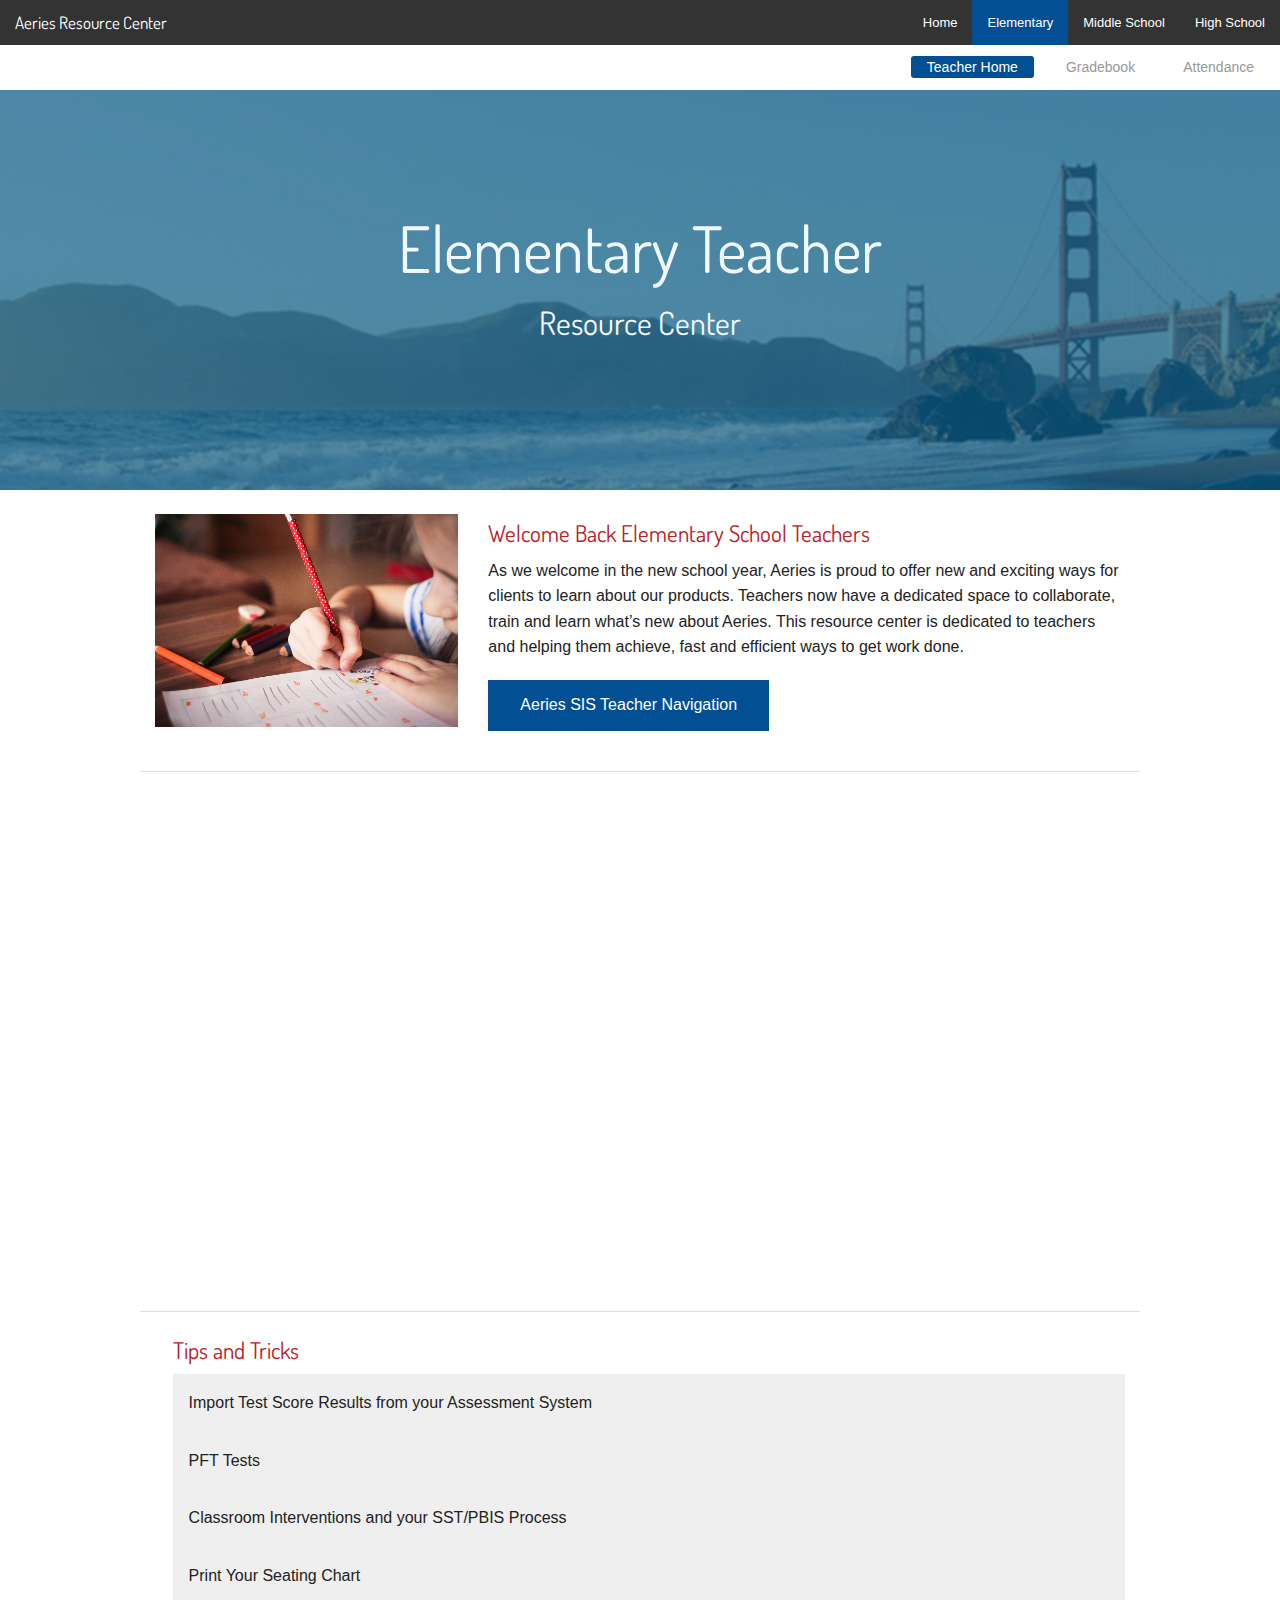
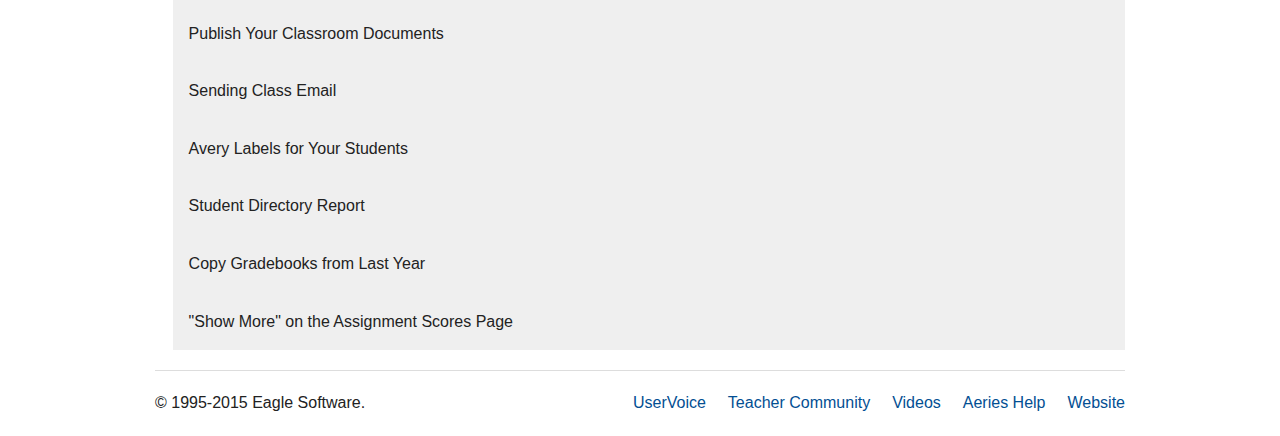
==== commit eecd87d9: "Added Attendance" ====
--- a/elem.html
+++ b/elem.html
@@ -12,18 +12,6 @@
        <link rel="icon" 
       type="image/favicon.png" 
       href="img/favicon.png">
-      
-      
-      <script>
-  (function(i,s,o,g,r,a,m){i['GoogleAnalyticsObject']=r;i[r]=i[r]||function(){
-  (i[r].q=i[r].q||[]).push(arguments)},i[r].l=1*new Date();a=s.createElement(o),
-  m=s.getElementsByTagName(o)[0];a.async=1;a.src=g;m.parentNode.insertBefore(a,m)
-  })(window,document,'script','//www.google-analytics.com/analytics.js','ga');
-
-  ga('create', 'UA-31203728-1', 'auto');
-  ga('send', 'pageview');
-
-</script>
       
   </head>
   <body>
@@ -52,16 +40,16 @@
       </nav> 
       
      
-  <!-- <div data-magellan-expedition="fixed">        
+ <div data-magellan-expedition="fixed">        
   <dl class="sub-nav">
-      <div class="right">
+      <div class="right"> 
+    <dd data-magellan-arrival="teacher" class="active"><a href="elem.html">Teacher Home</a></dd>
     <dd data-magellan-arrival="gradebook"><a href="gradeelem.html">Gradebook</a></dd>
-  <dd data-magellan-arrival="attendance"><a href="attenelem.html">Attendance</a></dd>
-    <dd data-magellan-arrival="whatNew"><a href="newelem.html">What's New</a></dd> 
+    <dd data-magellan-arrival="attendance"><a href="attenelem.html">Attendance</a></dd>
+   <!-- <dd data-magellan-arrival="whatNew"><a href="newelem.html">What's New</a></dd> -->
       </div>
   </dl>
-</div>-->
-
+</div>
     
      
        
@@ -132,138 +120,37 @@
           <div class="row">
             <div class="large-12 columns">
              <p>As we welcome in the new school year, Aeries is proud to offer new and exciting ways for clients to learn about our products.   Teachers now have a dedicated space to collaborate, train and learn what’s new about Aeries.  This resource center is dedicated to teachers and helping them achieve, fast and efficient ways to get work done.</p>
+                
+                   <a href="docs/Aeries_General_Teacher.pdf" class="button">Aeries SIS Teacher Navigation</a>
+                
+                
             </div>
           </div>
         </div>
       </div>
     
     
-    <!-- GRADEBOOK SECTION -->  
-      
-      <div class="row">
-          <hr>
-        <div class="large-4 columns">
-          <h4>Elementary Gradebook</h4>
-              
-                <p> This page includes FAQ Videos designed to answer the most basic needs or tasks that need to be accomplished fast.  We know your time is important.  Supporting videos are added for a deeper dive into the content.  Documents will be added as more is created as well as supporting FAQ’s.  We are excited to offer all of our Elementary Teachers a chance to see resources centric to primary grades.  Stay informed on new technology by opening your Teacher Resource Center frequently.  For Company news you can follow us on <a href="https://www.facebook.com/eaglesoftware" target="_blank">Facebook</a></p>
-                
-        </div>
-          
-          
-         <!-- LARGE BUTTONS -->
-              <div class="large-4 columns show-for-large-up">
-                <h4>Teacher Documentation</h4>
-                     
-                    
-                         <ul class="stack button-group">
-                           
-                       <li> <a href="docs/GradebookAccess_Features.pdf" class="button expand">Gradebook Introduction</a></li>
-                     <li> <a href="docs/Gradebook_MassAdd.pdf" class="button expand">Create Gradebooks</a></li>
-         
-                      <li>  <a href="docs/Gradebook_Options_AddCat.pdf" class="button expand">Manage Students</a></li>
-                 
-                      <li>  <a href="docs/Gradebook_AddNewStu.pdf" class="button expand">Add New Students</a></li>
-                         
-                      <li>  <a href="docs/Gradebook_Add_Edit.pdf" class="button expand">Push Assignments</a></li>
-                          
-                       <li> <a href="docs/Gradebook_TeacherBriefcase.pdf" class="button expand">Teacher Briefcase</a></li>
-                         
-                      <li>  <a href="docs/Gradebook_EnteringScores.pdf" class="button expand">Quick Entry</a> </li>     
-                             
-                      <li>  <a href="docs/Gradebook_Reports.pdf" class="button expand">Reports</a></li>
-                     
-                             
-                  </ul>
-                    </div>
-              
-              <!-- MEDIUM BUTTONS -->
-            <div class="large-4 columns show-for-medium-only">
-                <h4>Teacher Documentation</h4>
-                     
-                <ul class="medium-block-grid-2">
-                    <li>  <a href="docs/GradebookAccess_Features.pdf" class="button expand">Gradebook Introduction</a><br></li>
-                    <li>   <a href="docs/Gradebook_MassAdd.pdf" class="button expand">Create Gradebooks</a> <br> </li>
-                    </ul> 
-                <ul class="medium-block-grid-2 show-for-medium-only">
-                    <li>  <a href="docs/Gradebook_Options_AddCat.pdf" class="button expand">Manage Students</a><br></li>
-            <li> <a href="docs/Gradebook_AddNewStu.pdf" class="button expand">Add New Students</a><br></li>
-
-                    </ul>       
-                 <ul class="medium-block-grid-2 show-for-medium-only">
-                    <li> <a href="docs/Gradebook_Add_Edit.pdf" class="button expand">Push Assignments</a><br></li>
-               <li> <a href="docs/Gradebook_TeacherBriefcase.pdf" class="button expand">Teacher Briefcase</a><br></li>
-                 
-                    </ul> 
-                 <ul class="medium-block-grid-2 show-for-medium-only">
-                    <li>  <a href="docs/Gradebook_EnteringScores.pdf" class="button expand">Quick Entry</a><br></li>
-                     <li> <a href="docs/Gradebook_Reports.pdf" class="button expand">Reports</a><br></li>
-        
-                    </ul>
-            </div>
-              
-             <!-- SMALL BUTTONS -->
-              <div class="large-4 columns show-for-small-only">
-                <button href="#" data-dropdown="drop1" aria-controls="drop1" aria-expanded="false" class="button expand dropdown">Documentation</button><br>
-            <ul id="drop1" data-dropdown-content class="f-dropdown" aria-hidden="true">
-              <li><a href="docs/GradebookAccess_Features.pdf">Gradebook Introduction</a></li>
-              <li><a href="docs/Gradebook_MassAdd.pdf">Create Gradebooks</a></li>
-              <li><a href="docs/Gradebook_Options_AddCat.pdf">Manage Students</a></li>
-
-                <li><a href="docs/Gradebook_AddNewStu.pdf">Add New Students</a></li>
-
-                <li><a href="docs/Gradebook_Add_Edit.pdf">Push Assignments</a></li>
-  
-                <li><a href="docs/Gradebook_TeacherBriefcase.pdf">Teacher Briefcase and Student Backpack</a></li>
-
-                <li><a href="docs/Gradebook_EnteringScores.pdf">Quick Entry</a></li>
-  
-                <li><a href="docs/Gradebook_Reports.pdf">Reports</a></li>
- 
-            </ul>
-              
-              </div>  
-              
-              
-              <!-- WHATS TO COME -->
-            <div class="large-4 columns">
-                
-            <ul><h4>What's to Come</h4>
-                <li>How can I hide an assignment from parents? </li>
-
-               <li>How can I show an assignment but hide the score until I am finished grading? </li> 
-
-               <li>How can I make a comment on a student’s homework assignment? </li> 
-
-               <li> How do I identify a “missing assignment”?</li> 
-                
-                <li>And many more Videos, Documents, and Trip and Tricks</li> 
-            </ul>  
-                
-                   
-            </div>
-          </div>
-    
-      
-      
+
 <!-- VIDEO SECTION --> 
       
       <div class="row">
           <hr>
         <div class="large-10 large-centered hide-for-small columns">
-        <h4>Gradebook Videos – Common Tasks</h4>    
-<iframe src="//fast.wistia.net/embed/playlists/7qgk7j6p4j?media_0_0%5BautoPlay%5D=false&media_0_0%5BcontrolsVisibleOnLoad%5D=false&theme=tab&version=v1&videoOptions%5BautoPlay%5D=true&videoOptions%5BvideoHeight%5D=368&videoOptions%5BvideoWidth%5D=640&videoOptions%5BvolumeControl%5D=true" allowtransparency="true" frameborder="0" scrolling="no" class="wistia_playlist" name="wistia_playlist" allowfullscreen mozallowfullscreen webkitallowfullscreen oallowfullscreen msallowfullscreen width="800" height="456"></iframe>
+        <h4><a name="elemVids"></a> </h4>    
+<div class="wistia_responsive_padding" style="padding:56.25% 0 0 0;position:relative;"><div class="wistia_responsive_wrapper" style="height:100%;left:0;position:absolute;top:0;width:100%;"><iframe src="//fast.wistia.net/embed/iframe/tr9m4hqddm?videoFoam=true" allowtransparency="true" frameborder="0" scrolling="no" class="wistia_embed" name="wistia_embed" allowfullscreen mozallowfullscreen webkitallowfullscreen oallowfullscreen msallowfullscreen width="100%" height="100%"></iframe></div></div>
+<script src="//fast.wistia.net/assets/external/E-v1.js" async></script>
              <br><br>
-            <a href="https://aeries.wistia.com/projects/4wjekalinn" class="button" target="_blank">Watch More Gradebook Videos</a>
+           <!-- <a href="https://aeries.wistia.com/projects/4wjekalinn" class="button" target="_blank">Watch More Gradebook Videos</a> -->
           </div>    
       </div>
 
            <div class="row">
         <div class="small-6 small-centered show-for-small-only columns">
-         <h4>Gradebook Videos – Common Tasks</h4>   
-<a href="//fast.wistia.net/embed/playlists/7qgk7j6p4j?media_0_0%5BautoPlay%5D=false&media_0_0%5BcontrolsVisibleOnLoad%5D=false&popover=true&theme=tab&version=v1&videoOptions%5BautoPlay%5D=true&videoOptions%5BvideoHeight%5D=368&videoOptions%5BvideoWidth%5D=640&videoOptions%5BvolumeControl%5D=true" class="wistia-popover[height=368,width=640]"><img src="http://embed.wistia.com/deliveries/4780ae5a2369085d04dcec610567312ad0260e69.jpg?image_play_button=true&image_crop_resized=250x186" alt="" /></a>
+         <h4><a name="elemVids"></a> </h4>   
+<a href="//fast.wistia.net/embed/iframe/tr9m4hqddm?popover=true" class="wistia-popover[height=338,playerColor=7b796a,width=600]"><img src="https://embed-ssl.wistia.com/deliveries/c8c5b58652e329822495f41266c9dd102c5cc225.jpg?image_play_button=true&image_play_button_color=7b796ae0&image_crop_resized=250x141" alt="" /></a>
 <script charset="ISO-8859-1" src="//fast.wistia.com/assets/external/popover-v1.js"></script>
              <br><br>
-            <a href="https://aeries.wistia.com/projects/4wjekalinn" target="_blank">Watch More Gradebook Videos</a>
+           <!-- <a href="https://aeries.wistia.com/projects/4wjekalinn" target="_blank">Watch More Gradebook Videos</a> -->
           </div>    
       </div>
 
@@ -276,7 +163,7 @@
              <hr>
         <div class="large-12 columns">
            
-             <ul class="accordion" data-accordion=""> <h4> Tips and Tricks </h4>
+             <ul class="accordion" data-accordion=""> <h4> <a name="elemTips"></a> Tips and Tricks </h4>
               <li class="accordion-navigation">
                 <a href="#panel1a" aria-expanded="false">Import Test Score Results from your Assessment System</a>
                 <div id="panel1a" class="content">
